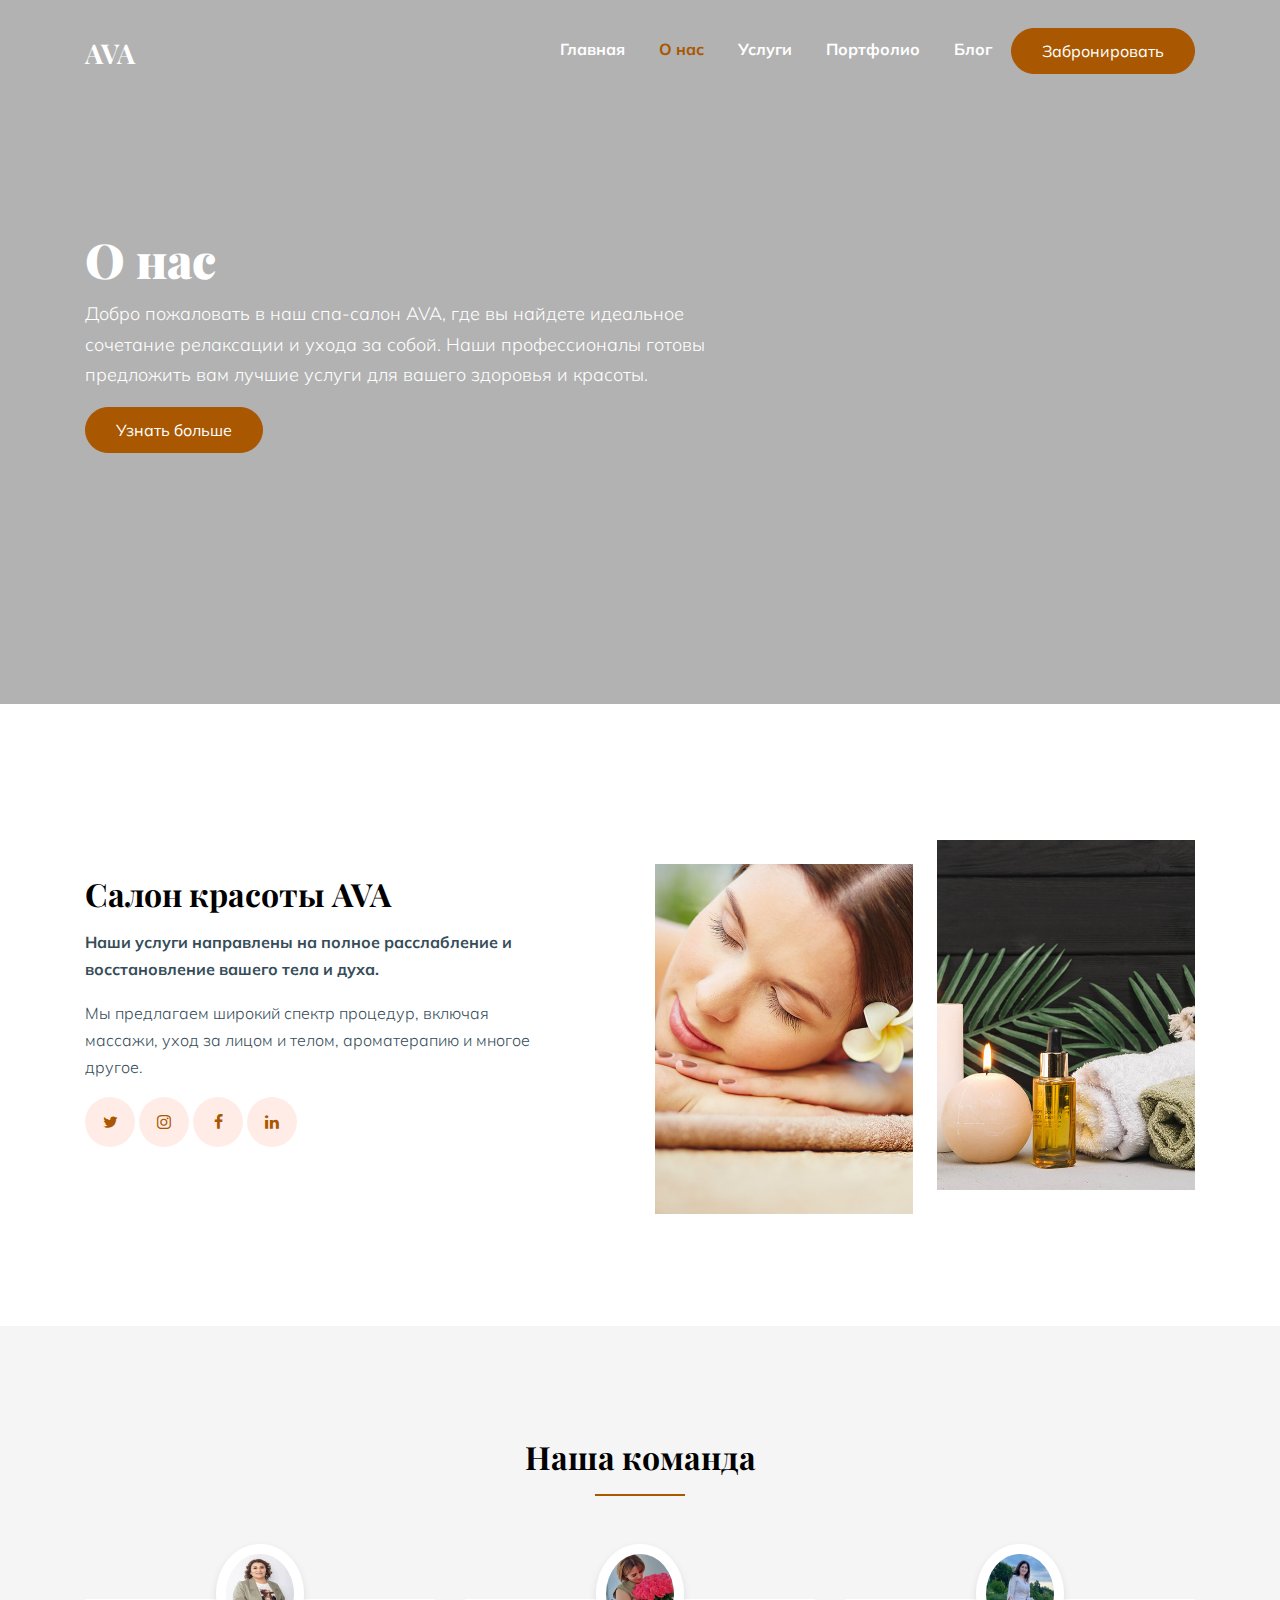
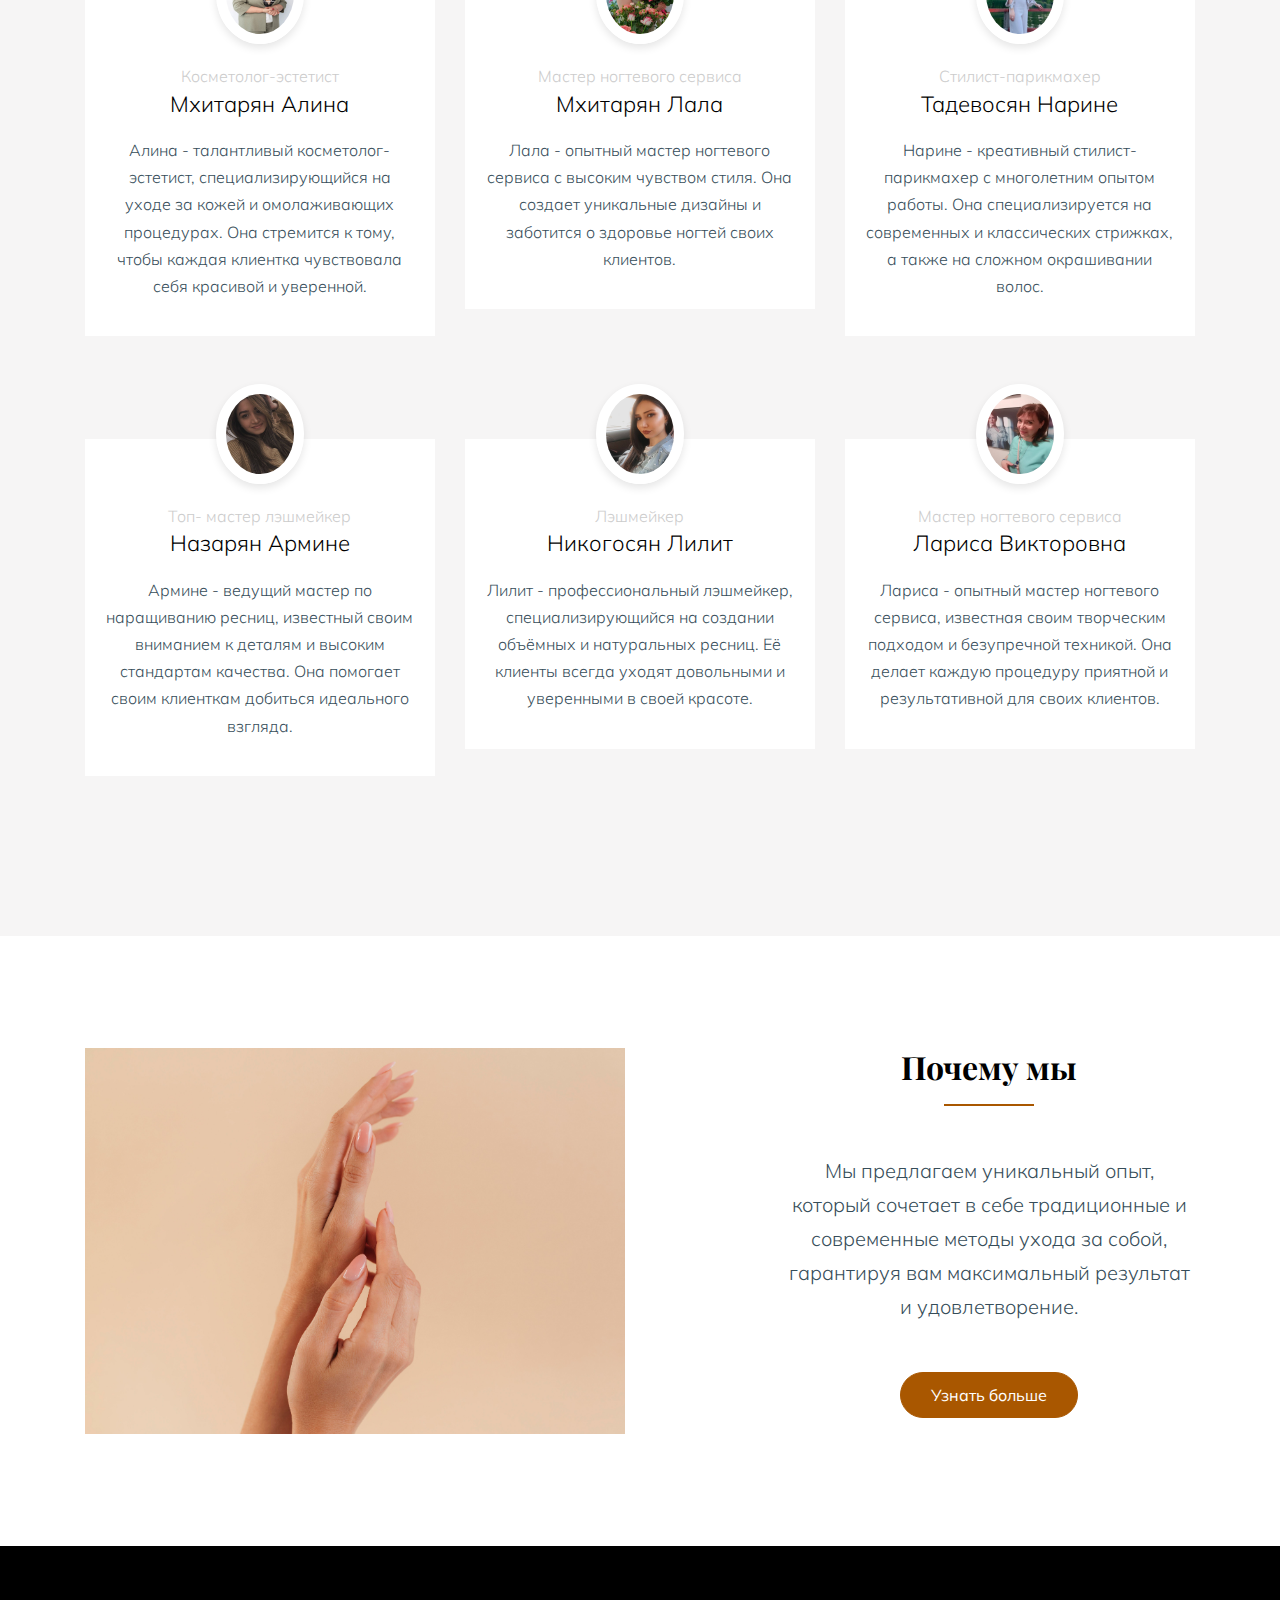
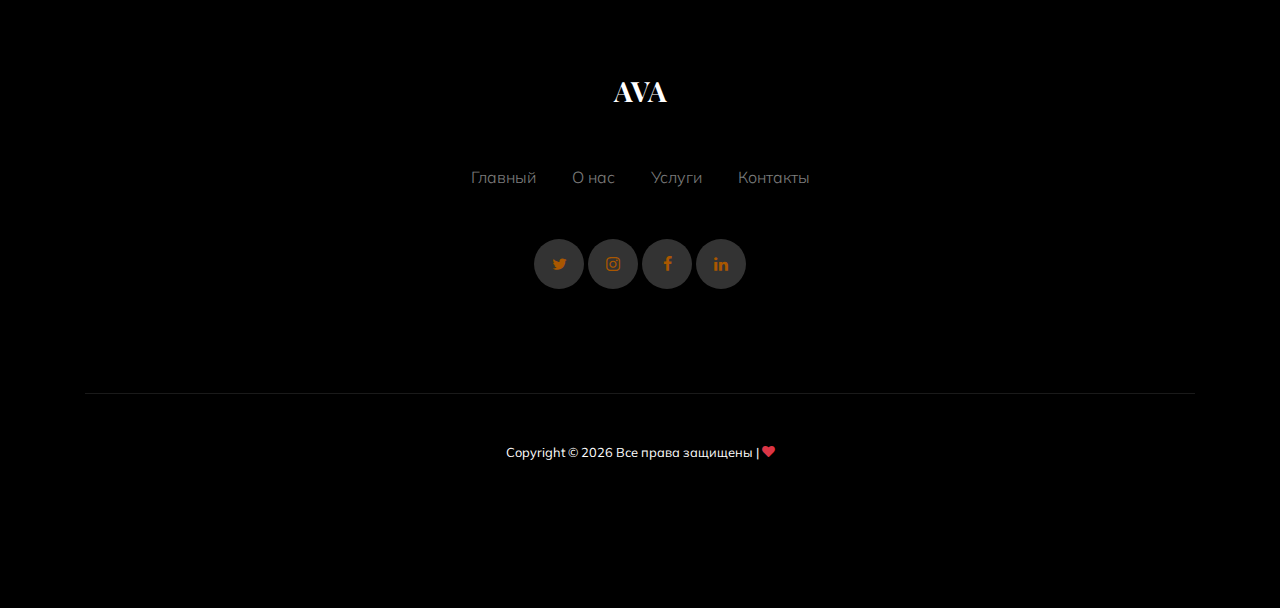
==== about.html @ f4fd671f "Blog page and small fixes" ====
<!doctype html>
<html lang="en">

<head>
  <title>Салон AVA</title>
  <meta charset="utf-8">
  <meta name="viewport" content="width=device-width, initial-scale=1, shrink-to-fit=no">
  <link rel="icon" type="image/png" href="images/logo.png">

  <link href="https://fonts.googleapis.com/css?family=Muli:400,700|Playfair+Display:400,900&display=swap"
    rel="stylesheet">

  <link rel="stylesheet" href="fonts/icomoon/style.css">

  <link rel="stylesheet" href="css/bootstrap.min.css">
  <link rel="stylesheet" href="css/bootstrap-datepicker.css">
  <link rel="stylesheet" href="css/jquery.fancybox.min.css">
  <link rel="stylesheet" href="css/owl.carousel.min.css">
  <link rel="stylesheet" href="css/owl.theme.default.min.css">
  <link rel="stylesheet" href="fonts/flaticon/font/flaticon.css">
  <link rel="stylesheet" href="css/aos.css">

  <!-- MAIN CSS -->
  <link rel="stylesheet" href="css/style.css">

</head>

<body data-spy="scroll" data-target=".site-navbar-target" data-offset="300">


  <div class="site-wrap" id="home-section">

    <div class="site-mobile-menu site-navbar-target">
      <div class="site-mobile-menu-header">
        <div class="site-mobile-menu-close mt-3">
          <span class="icon-close2 js-menu-toggle"></span>
        </div>
      </div>
      <div class="site-mobile-menu-body"></div>
    </div>



    <header class="site-navbar site-navbar-target" role="banner">

      <div class="container">
        <div class="row align-items-center position-relative">

          <div class="col-3 ">
            <div class="site-logo serif">
              <a href="index.html">AVA</a>
            </div>
          </div>

          <div class="col-9  text-right">

            <span class="d-inline-block d-lg-none"><a href="#"
                class="text-white site-menu-toggle js-menu-toggle py-5 text-white"><span
                  class="icon-menu h3 text-white"></span></a></span>

            <nav class="site-navigation text-right ml-auto d-none d-lg-block" role="navigation">
              <ul class="site-menu main-menu js-clone-nav ml-auto ">
                <li><a href="index.html" class="nav-link">Главная</a></li>
                <li class="active"><a href="about.html" class="nav-link">О нас</a></li>
                <li><a href="services.html" class="nav-link">Услуги</a></li>
                <li><a href="gallery.html" class="nav-link">Портфолио</a></li>
                <li><a href="blog.html" class="nav-link">Блог</a></li>
                <li>
                  <p><a href="contact.html" class="btn btn-primary">Забронировать</a></p>
                </li>
              </ul>
            </nav>
          </div>


        </div>
      </div>

    </header>

    <div class="ftco-blocks-cover-1">
      <div class="site-section-cover overlay bg-image2" data-stellar-background-ratio="0.5">
        <div class="container">
          <div class="row align-items-center">
            <div class="col-md-7">
              <h1 class="mb-3">О нас</h1>
              <p>Добро пожаловать в наш спа-салон AVA, где вы найдете идеальное сочетание релаксации и ухода за собой.
                Наши профессионалы готовы предложить вам лучшие услуги для вашего здоровья и красоты.</p>
              <p><a href="#scrolledId" class="btn btn-primary">Узнать больше</a></p>
            </div>
          </div>
        </div>
      </div>
    </div>




    <div class="site-section" id="scrolledId">
      <div class="container">
        <div class="row align-items-center">
          <div class="col-md-5 mr-auto">
            <h2 class="serif font-weight-bold mb-3">Салон красоты AVA</h2>
            <p class="font-weight-bold">Наши услуги направлены на полное расслабление и восстановление вашего тела и
              духа.</p>
            <p>Мы предлагаем широкий спектр процедур, включая массажи, уход за лицом и телом, ароматерапию и многое
              другое.</p>

            <div class="social_29128">

              <a href="#"><span class="icon-twitter"></span></a>
              <a href="#"><span class="icon-instagram"></span></a>
              <a href="#"><span class="icon-facebook"></span></a>
              <a href="#"><span class="icon-linkedin"></span></a>

            </div>
          </div>
          <div class="col-md-6">
            <div class="d-flex align-items-center">
              <div class="bg-img-1 mr-md-4 mt-md-5" style="background-image: url('images/about_1.jpg'); "></div>
              <div class="bg-img-1" style="background-image: url('images/about_2.jpg'); "></div>
            </div>
          </div>
        </div>
      </div>
    </div>

    <div class="site-section bg-light">
      <div class="container">
        <div class="row">
          <div class="col-12">
            <h2 class="heading-border-bottom font-weight-bold serif text-black mb-5 text-center">Наша команда</h2>
          </div>
        </div>
        <div class="row align-items-stretch">

          <div class="col-lg-4 col-md-6 mb-5">
            <div class="post-entry-1 h-100 person-1">
              <img src="images/mkhitaryanAlina.jpg" alt="Image" class="img-fluid personal-image">
              <div class="post-entry-1-contents">
                <span class="meta">Косметолог-эстетист</span>
                <h2>Мхитарян Алина</h2>
                <p>Алина - талантливый косметолог-эстетист, специализирующийся на уходе за кожей и омолаживающих
                  процедурах. Она стремится к тому, чтобы каждая клиентка чувствовала себя красивой и уверенной.</p>
              </div>
            </div>
          </div>

          <div class="col-lg-4 col-md-6 mb-5">
            <div class="post-entry-1 h-100 person-1">
              <img src="images/mkhitaryanLala.jpg" alt="Image" class="img-fluid personal-image">
              <div class="post-entry-1-contents">
                <span class="meta">Мастер ногтевого сервиса</span>
                <h2>Мхитарян Лала</h2>
                <p>Лала - опытный мастер ногтевого сервиса с высоким чувством стиля. Она создает уникальные дизайны и
                  заботится о здоровье ногтей своих клиентов.</p>
              </div>
            </div>
          </div>

          <div class="col-lg-4 col-md-6 mb-5">
            <div class="post-entry-1 h-100 person-1">
              <img src="images/TadevosyanNarine.jpg" alt="Image" class="img-fluid personal-image">
              <div class="post-entry-1-contents">
                <span class="meta">Стилист-парикмахер</span>
                <h2>Тадевосян Нарине</h2>
                <p>Нарине - креативный стилист-парикмахер с многолетним опытом работы. Она специализируется на
                  современных и классических стрижках, а также на сложном окрашивании волос.</p>
              </div>
            </div>
          </div>

          <div class="col-lg-4 col-md-6 mb-5">
            <div class="post-entry-1 h-100 person-1">
              <img src="images/NazaryanArmine.jpg" alt="Image" class="img-fluid personal-image">
              <div class="post-entry-1-contents">
                <span class="meta">Топ- мастер лэшмейкер</span>
                <h2>Назарян Армине</h2>
                <p>Армине - ведущий мастер по наращиванию ресниц, известный своим вниманием к деталям и высоким
                  стандартам качества. Она помогает своим клиенткам добиться идеального взгляда.</p>
              </div>
            </div>
          </div>

          <div class="col-lg-4 col-md-6 mb-5">
            <div class="post-entry-1 h-100 person-1">
              <img src="images/NikoghosyanLilit.jpg" alt="Image" class="img-fluid personal-image">
              <div class="post-entry-1-contents">
                <span class="meta">Лэшмейкер</span>
                <h2>Никогосян Лилит</h2>
                <p>Лилит - профессиональный лэшмейкер, специализирующийся на создании объёмных и натуральных ресниц. Её
                  клиенты всегда уходят довольными и уверенными в своей красоте.</p>
              </div>
            </div>
          </div>

          <div class="col-lg-4 col-md-6 mb-5">
            <div class="post-entry-1 h-100 person-1">
              <img src="images/viktorovnaLarisa.jpg" alt="Image" class="img-fluid personal-image">
              <div class="post-entry-1-contents">
                <span class="meta">Мастер ногтевого сервиса</span>
                <h2>Лариса Викторовна</h2>
                <p>Лариса - опытный мастер ногтевого сервиса, известная своим творческим подходом и безупречной
                  техникой. Она делает каждую процедуру приятной и результативной для своих клиентов.</p>
              </div>
            </div>
          </div>

        </div>
      </div>
    </div>

    <div class="site-section">
      <div class="container">
        <div class="row">
          <div class="col-lg-6 mb-5 mb-lg-0">
            <div class="img-years">
              <img src="images/img_1.jpg" alt="Image" class="img-fluid">
            </div>

          </div>
          <div class="col-lg-5 ml-auto pl-lg-5 text-center">

            <h2 class="heading-border-bottom font-weight-bold serif text-black mb-5 text-center">Почему мы</h2>

            <p class="mb-5 lead">Мы предлагаем уникальный опыт, который сочетает в себе традиционные и современные
              методы ухода за собой, гарантируя вам максимальный результат и удовлетворение.</p>
            <p><a href="#" class="btn btn-primary">Узнать больше</a></p>
          </div>
        </div>
      </div>
    </div>



    <footer class="site-footer bg-image overlay" style="background-image: url('images/hero_1.jpg')">
      <div class="container">
        <div class="row">
          <div class="col-12 text-center mb-5">
            <h3 class="font-weight-bold serif text-white">AVA</h3>
          </div>
          <div class="col-12 text-center mb-5">
            <a href="#" class="">Главный</a>
            <span class="mx-3"></span>
            <a href="#" class="">О нас</a>
            <span class="mx-3"></span>
            <a href="#" class="">Услуги</a>
            <span class="mx-3"></span>
            <a href="#" class="">Контакты</a>
          </div>
          <div class="col-12">
            <div class="social_29128 white text-center">

              <a href="#"><span class="icon-twitter"></span></a>
              <a href="#"><span class="icon-instagram"></span></a>
              <a href="#"><span class="icon-facebook"></span></a>
              <a href="#"><span class="icon-linkedin"></span></a>

            </div>
          </div>
        </div>
        <div class="row pt-5 mt-5 text-center">
          <div class="col-md-12">
            <div class="border-top pt-5">
              <p class="small">
                <!-- Link back to Colorlib can't be removed. Template is licensed under CC BY 3.0. -->
                Copyright &copy;
                <script>document.write(new Date().getFullYear());</script> Все права защищены | <i
                  class="icon-heart text-danger" aria-hidden="true"></i>
                <!-- Link back to Colorlib can't be removed. Template is licensed under CC BY 3.0. -->
              </p>
            </div>
          </div>

        </div>
      </div>
    </footer>

  </div>

  <script src="js/jquery-3.3.1.min.js"></script>
  <script src="js/jquery-migrate-3.0.0.js"></script>
  <script src="js/popper.min.js"></script>
  <script src="js/bootstrap.min.js"></script>
  <script src="js/owl.carousel.min.js"></script>
  <script src="js/jquery.sticky.js"></script>
  <script src="js/jquery.waypoints.min.js"></script>
  <script src="js/jquery.animateNumber.min.js"></script>
  <script src="js/jquery.fancybox.min.js"></script>
  <script src="js/jquery.stellar.min.js"></script>
  <script src="js/jquery.easing.1.3.js"></script>
  <script src="js/bootstrap-datepicker.min.js"></script>
  <script src="js/aos.js"></script>

  <script src="js/main.js"></script>

</body>

</html>
---- fonts/icomoon/style.css ----
@font-face {
  font-family: 'icomoon';
  src:  url('fonts/icomoon.eot?10si43');
  src:  url('fonts/icomoon.eot?10si43#iefix') format('embedded-opentype'),
    url('fonts/icomoon.ttf?10si43') format('truetype'),
    url('fonts/icomoon.woff?10si43') format('woff'),
    url('fonts/icomoon.svg?10si43#icomoon') format('svg');
  font-weight: normal;
  font-style: normal;
}

[class^="icon-"], [class*=" icon-"] {
  /* use !important to prevent issues with browser extensions that change fonts */
  font-family: 'icomoon' !important;
  speak: none;
  font-style: normal;
  font-weight: normal;
  font-variant: normal;
  text-transform: none;
  line-height: 1;

  /* Better Font Rendering =========== */
  -webkit-font-smoothing: antialiased;
  -moz-osx-font-smoothing: grayscale;
}

.icon-asterisk:before {
  content: "\f069";
}
.icon-plus:before {
  content: "\f067";
}
.icon-question:before {
  content: "\f128";
}
.icon-minus:before {
  content: "\f068";
}
.icon-glass:before {
  content: "\f000";
}
.icon-music:before {
  content: "\f001";
}
.icon-search:before {
  content: "\f002";
}
.icon-envelope-o:before {
  content: "\f003";
}
.icon-heart:before {
  content: "\f004";
}
.icon-star:before {
  content: "\f005";
}
.icon-star-o:before {
  content: "\f006";
}
.icon-user:before {
  content: "\f007";
}
.icon-film:before {
  content: "\f008";
}
.icon-th-large:before {
  content: "\f009";
}
.icon-th:before {
  content: "\f00a";
}
.icon-th-list:before {
  content: "\f00b";
}
.icon-check:before {
  content: "\f00c";
}
.icon-close:before {
  content: "\f00d";
}
.icon-remove:before {
  content: "\f00d";
}
.icon-times:before {
  content: "\f00d";
}
.icon-search-plus:before {
  content: "\f00e";
}
.icon-search-minus:before {
  content: "\f010";
}
.icon-power-off:before {
  content: "\f011";
}
.icon-signal:before {
  content: "\f012";
}
.icon-cog:before {
  content: "\f013";
}
.icon-gear:before {
  content: "\f013";
}
.icon-trash-o:before {
  content: "\f014";
}
.icon-home:before {
  content: "\f015";
}
.icon-file-o:before {
  content: "\f016";
}
.icon-clock-o:before {
  content: "\f017";
}
.icon-road:before {
  content: "\f018";
}
.icon-download:before {
  content: "\f019";
}
.icon-arrow-circle-o-down:before {
  content: "\f01a";
}
.icon-arrow-circle-o-up:before {
  content: "\f01b";
}
.icon-inbox:before {
  content: "\f01c";
}
.icon-play-circle-o:before {
  content: "\f01d";
}
.icon-repeat:before {
  content: "\f01e";
}
.icon-rotate-right:before {
  content: "\f01e";
}
.icon-refresh:before {
  content: "\f021";
}
.icon-list-alt:before {
  content: "\f022";
}
.icon-lock:before {
  content: "\f023";
}
.icon-flag:before {
  content: "\f024";
}
.icon-headphones:before {
  content: "\f025";
}
.icon-volume-off:before {
  content: "\f026";
}
.icon-volume-down:before {
  content: "\f027";
}
.icon-volume-up:before {
  content: "\f028";
}
.icon-qrcode:before {
  content: "\f029";
}
.icon-barcode:before {
  content: "\f02a";
}
.icon-tag:before {
  content: "\f02b";
}
.icon-tags:before {
  content: "\f02c";
}
.icon-book:before {
  content: "\f02d";
}
.icon-bookmark:before {
  content: "\f02e";
}
.icon-print:before {
  content: "\f02f";
}
.icon-camera:before {
  content: "\f030";
}
.icon-font:before {
  content: "\f031";
}
.icon-bold:before {
  content: "\f032";
}
.icon-italic:before {
  content: "\f033";
}
.icon-text-height:before {
  content: "\f034";
}
.icon-text-width:before {
  content: "\f035";
}
.icon-align-left:before {
  content: "\f036";
}
.icon-align-center:before {
  content: "\f037";
}
.icon-align-right:before {
  content: "\f038";
}
.icon-align-justify:before {
  content: "\f039";
}
.icon-list:before {
  content: "\f03a";
}
.icon-dedent:before {
  content: "\f03b";
}
.icon-outdent:before {
  content: "\f03b";
}
.icon-indent:before {
  content: "\f03c";
}
.icon-video-camera:before {
  content: "\f03d";
}
.icon-image:before {
  content: "\f03e";
}
.icon-photo:before {
  content: "\f03e";
}
.icon-picture-o:before {
  content: "\f03e";
}
.icon-pencil:before {
  content: "\f040";
}
.icon-map-marker:before {
  content: "\f041";
}
.icon-adjust:before {
  content: "\f042";
}
.icon-tint:before {
  content: "\f043";
}
.icon-edit:before {
  content: "\f044";
}
.icon-pencil-square-o:before {
  content: "\f044";
}
.icon-share-square-o:before {
  content: "\f045";
}
.icon-check-square-o:before {
  content: "\f046";
}
.icon-arrows:before {
  content: "\f047";
}
.icon-step-backward:before {
  content: "\f048";
}
.icon-fast-backward:before {
  content: "\f049";
}
.icon-backward:before {
  content: "\f04a";
}
.icon-play:before {
  content: "\f04b";
}
.icon-pause:before {
  content: "\f04c";
}
.icon-stop:before {
  content: "\f04d";
}
.icon-forward:before {
  content: "\f04e";
}
.icon-fast-forward:before {
  content: "\f050";
}
.icon-step-forward:before {
  content: "\f051";
}
.icon-eject:before {
  content: "\f052";
}
.icon-chevron-left:before {
  content: "\f053";
}
.icon-chevron-right:before {
  content: "\f054";
}
.icon-plus-circle:before {
  content: "\f055";
}
.icon-minus-circle:before {
  content: "\f056";
}
.icon-times-circle:before {
  content: "\f057";
}
.icon-check-circle:before {
  content: "\f058";
}
.icon-question-circle:before {
  content: "\f059";
}
.icon-info-circle:before {
  content: "\f05a";
}
.icon-crosshairs:before {
  content: "\f05b";
}
.icon-times-circle-o:before {
  content: "\f05c";
}
.icon-check-circle-o:before {
  content: "\f05d";
}
.icon-ban:before {
  content: "\f05e";
}
.icon-arrow-left:before {
  content: "\f060";
}
.icon-arrow-right:before {
  content: "\f061";
}
.icon-arrow-up:before {
  content: "\f062";
}
.icon-arrow-down:before {
  content: "\f063";
}
.icon-mail-forward:before {
  content: "\f064";
}
.icon-share:before {
  content: "\f064";
}
.icon-expand:before {
  content: "\f065";
}
.icon-compress:before {
  content: "\f066";
}
.icon-exclamation-circle:before {
  content: "\f06a";
}
.icon-gift:before {
  content: "\f06b";
}
.icon-leaf:before {
  content: "\f06c";
}
.icon-fire:before {
  content: "\f06d";
}
.icon-eye:before {
  content: "\f06e";
}
.icon-eye-slash:before {
  content: "\f070";
}
.icon-exclamation-triangle:before {
  content: "\f071";
}
.icon-warning:before {
  content: "\f071";
}
.icon-plane:before {
  content: "\f072";
}
.icon-calendar:before {
  content: "\f073";
}
.icon-random:before {
  content: "\f074";
}
.icon-comment:before {
  content: "\f075";
}
.icon-magnet:before {
  content: "\f076";
}
.icon-chevron-up:before {
  content: "\f077";
}
.icon-chevron-down:before {
  content: "\f078";
}
.icon-retweet:before {
  content: "\f079";
}
.icon-shopping-cart:before {
  content: "\f07a";
}
.icon-folder:before {
  content: "\f07b";
}
.icon-folder-open:before {
  content: "\f07c";
}
.icon-arrows-v:before {
  content: "\f07d";
}
.icon-arrows-h:before {
  content: "\f07e";
}
.icon-bar-chart:before {
  content: "\f080";
}
.icon-bar-chart-o:before {
  content: "\f080";
}
.icon-twitter-square:before {
  content: "\f081";
}
.icon-facebook-square:before {
  content: "\f082";
}
.icon-camera-retro:before {
  content: "\f083";
}
.icon-key:before {
  content: "\f084";
}
.icon-cogs:before {
  content: "\f085";
}
.icon-gears:before {
  content: "\f085";
}
.icon-comments:before {
  content: "\f086";
}
.icon-thumbs-o-up:before {
  content: "\f087";
}
.icon-thumbs-o-down:before {
  content: "\f088";
}
.icon-star-half:before {
  content: "\f089";
}
.icon-heart-o:before {
  content: "\f08a";
}
.icon-sign-out:before {
  content: "\f08b";
}
.icon-linkedin-square:before {
  content: "\f08c";
}
.icon-thumb-tack:before {
  content: "\f08d";
}
.icon-external-link:before {
  content: "\f08e";
}
.icon-sign-in:before {
  content: "\f090";
}
.icon-trophy:before {
  content: "\f091";
}
.icon-github-square:before {
  content: "\f092";
}
.icon-upload:before {
  content: "\f093";
}
.icon-lemon-o:before {
  content: "\f094";
}
.icon-phone:before {
  content: "\f095";
}
.icon-square-o:before {
  content: "\f096";
}
.icon-bookmark-o:before {
  content: "\f097";
}
.icon-phone-square:before {
  content: "\f098";
}
.icon-twitter:before {
  content: "\f099";
}
.icon-facebook:before {
  content: "\f09a";
}
.icon-facebook-f:before {
  content: "\f09a";
}
.icon-github:before {
  content: "\f09b";
}
.icon-unlock:before {
  content: "\f09c";
}
.icon-credit-card:before {
  content: "\f09d";
}
.icon-feed:before {
  content: "\f09e";
}
.icon-rss:before {
  content: "\f09e";
}
.icon-hdd-o:before {
  content: "\f0a0";
}
.icon-bullhorn:before {
  content: "\f0a1";
}
.icon-bell-o:before {
  content: "\f0a2";
}
.icon-certificate:before {
  content: "\f0a3";
}
.icon-hand-o-right:before {
  content: "\f0a4";
}
.icon-hand-o-left:before {
  content: "\f0a5";
}
.icon-hand-o-up:before {
  content: "\f0a6";
}
.icon-hand-o-down:before {
  content: "\f0a7";
}
.icon-arrow-circle-left:before {
  content: "\f0a8";
}
.icon-arrow-circle-right:before {
  content: "\f0a9";
}
.icon-arrow-circle-up:before {
  content: "\f0aa";
}
.icon-arrow-circle-down:before {
  content: "\f0ab";
}
.icon-globe:before {
  content: "\f0ac";
}
.icon-wrench:before {
  content: "\f0ad";
}
.icon-tasks:before {
  content: "\f0ae";
}
.icon-filter:before {
  content: "\f0b0";
}
.icon-briefcase:before {
  content: "\f0b1";
}
.icon-arrows-alt:before {
  content: "\f0b2";
}
.icon-group:before {
  content: "\f0c0";
}
.icon-users:before {
  content: "\f0c0";
}
.icon-chain:before {
  content: "\f0c1";
}
.icon-link:before {
  content: "\f0c1";
}
.icon-cloud:before {
  content: "\f0c2";
}
.icon-flask:before {
  content: "\f0c3";
}
.icon-cut:before {
  content: "\f0c4";
}
.icon-scissors:before {
  content: "\f0c4";
}
.icon-copy:before {
  content: "\f0c5";
}
.icon-files-o:before {
  content: "\f0c5";
}
.icon-paperclip:before {
  content: "\f0c6";
}
.icon-floppy-o:before {
  content: "\f0c7";
}
.icon-save:before {
  content: "\f0c7";
}
.icon-square:before {
  content: "\f0c8";
}
.icon-bars:before {
  content: "\f0c9";
}
.icon-navicon:before {
  content: "\f0c9";
}
.icon-reorder:before {
  content: "\f0c9";
}
.icon-list-ul:before {
  content: "\f0ca";
}
.icon-list-ol:before {
  content: "\f0cb";
}
.icon-strikethrough:before {
  content: "\f0cc";
}
.icon-underline:before {
  content: "\f0cd";
}
.icon-table:before {
  content: "\f0ce";
}
.icon-magic:before {
  content: "\f0d0";
}
.icon-truck:before {
  content: "\f0d1";
}
.icon-pinterest:before {
  content: "\f0d2";
}
.icon-pinterest-square:before {
  content: "\f0d3";
}
.icon-google-plus-square:before {
  content: "\f0d4";
}
.icon-google-plus:before {
  content: "\f0d5";
}
.icon-money:before {
  content: "\f0d6";
}
.icon-caret-down:before {
  content: "\f0d7";
}
.icon-caret-up:before {
  content: "\f0d8";
}
.icon-caret-left:before {
  content: "\f0d9";
}
.icon-caret-right:before {
  content: "\f0da";
}
.icon-columns:before {
  content: "\f0db";
}
.icon-sort:before {
  content: "\f0dc";
}
.icon-unsorted:before {
  content: "\f0dc";
}
.icon-sort-desc:before {
  content: "\f0dd";
}
.icon-sort-down:before {
  content: "\f0dd";
}
.icon-sort-asc:before {
  content: "\f0de";
}
.icon-sort-up:before {
  content: "\f0de";
}
.icon-envelope:before {
  content: "\f0e0";
}
.icon-linkedin:before {
  content: "\f0e1";
}
.icon-rotate-left:before {
  content: "\f0e2";
}
.icon-undo:before {
  content: "\f0e2";
}
.icon-gavel:before {
  content: "\f0e3";
}
.icon-legal:before {
  content: "\f0e3";
}
.icon-dashboard:before {
  content: "\f0e4";
}
.icon-tachometer:before {
  content: "\f0e4";
}
.icon-comment-o:before {
  content: "\f0e5";
}
.icon-comments-o:before {
  content: "\f0e6";
}
.icon-bolt:before {
  content: "\f0e7";
}
.icon-flash:before {
  content: "\f0e7";
}
.icon-sitemap:before {
  content: "\f0e8";
}
.icon-umbrella:before {
  content: "\f0e9";
}
.icon-clipboard:before {
  content: "\f0ea";
}
.icon-paste:before {
  content: "\f0ea";
}
.icon-lightbulb-o:before {
  content: "\f0eb";
}
.icon-exchange:before {
  content: "\f0ec";
}
.icon-cloud-download:before {
  content: "\f0ed";
}
.icon-cloud-upload:before {
  content: "\f0ee";
}
.icon-user-md:before {
  content: "\f0f0";
}
.icon-stethoscope:before {
  content: "\f0f1";
}
.icon-suitcase:before {
  content: "\f0f2";
}
.icon-bell:before {
  content: "\f0f3";
}
.icon-coffee:before {
  content: "\f0f4";
}
.icon-cutlery:before {
  content: "\f0f5";
}
.icon-file-text-o:before {
  content: "\f0f6";
}
.icon-building-o:before {
  content: "\f0f7";
}
.icon-hospital-o:before {
  content: "\f0f8";
}
.icon-ambulance:before {
  content: "\f0f9";
}
.icon-medkit:before {
  content: "\f0fa";
}
.icon-fighter-jet:before {
  content: "\f0fb";
}
.icon-beer:before {
  content: "\f0fc";
}
.icon-h-square:before {
  content: "\f0fd";
}
.icon-plus-square:before {
  content: "\f0fe";
}
.icon-angle-double-left:before {
  content: "\f100";
}
.icon-angle-double-right:before {
  content: "\f101";
}
.icon-angle-double-up:before {
  content: "\f102";
}
.icon-angle-double-down:before {
  content: "\f103";
}
.icon-angle-left:before {
  content: "\f104";
}
.icon-angle-right:before {
  content: "\f105";
}
.icon-angle-up:before {
  content: "\f106";
}
.icon-angle-down:before {
  content: "\f107";
}
.icon-desktop:before {
  content: "\f108";
}
.icon-laptop:before {
  content: "\f109";
}
.icon-tablet:before {
  content: "\f10a";
}
.icon-mobile:before {
  content: "\f10b";
}
.icon-mobile-phone:before {
  content: "\f10b";
}
.icon-circle-o:before {
  content: "\f10c";
}
.icon-quote-left:before {
  content: "\f10d";
}
.icon-quote-right:before {
  content: "\f10e";
}
.icon-spinner:before {
  content: "\f110";
}
.icon-circle:before {
  content: "\f111";
}
.icon-mail-reply:before {
  content: "\f112";
}
.icon-reply:before {
  content: "\f112";
}
.icon-github-alt:before {
  content: "\f113";
}
.icon-folder-o:before {
  content: "\f114";
}
.icon-folder-open-o:before {
  content: "\f115";
}
.icon-smile-o:before {
  content: "\f118";
}
.icon-frown-o:before {
  content: "\f119";
}
.icon-meh-o:before {
  content: "\f11a";
}
.icon-gamepad:before {
  content: "\f11b";
}
.icon-keyboard-o:before {
  content: "\f11c";
}
.icon-flag-o:before {
  content: "\f11d";
}
.icon-flag-checkered:before {
  content: "\f11e";
}
.icon-terminal:before {
  content: "\f120";
}
.icon-code:before {
  content: "\f121";
}
.icon-mail-reply-all:before {
  content: "\f122";
}
.icon-reply-all:before {
  content: "\f122";
}
.icon-star-half-empty:before {
  content: "\f123";
}
.icon-star-half-full:before {
  content: "\f123";
}
.icon-star-half-o:before {
  content: "\f123";
}
.icon-location-arrow:before {
  content: "\f124";
}
.icon-crop:before {
  content: "\f125";
}
.icon-code-fork:before {
  content: "\f126";
}
.icon-chain-broken:before {
  content: "\f127";
}
.icon-unlink:before {
  content: "\f127";
}
.icon-info:before {
  content: "\f129";
}
.icon-exclamation:before {
  content: "\f12a";
}
.icon-superscript:before {
  content: "\f12b";
}
.icon-subscript:before {
  content: "\f12c";
}
.icon-eraser:before {
  content: "\f12d";
}
.icon-puzzle-piece:before {
  content: "\f12e";
}
.icon-microphone:before {
  content: "\f130";
}
.icon-microphone-slash:before {
  content: "\f131";
}
.icon-shield:before {
  content: "\f132";
}
.icon-calendar-o:before {
  content: "\f133";
}
.icon-fire-extinguisher:before {
  content: "\f134";
}
.icon-rocket:before {
  content: "\f135";
}
.icon-maxcdn:before {
  content: "\f136";
}
.icon-chevron-circle-left:before {
  content: "\f137";
}
.icon-chevron-circle-right:before {
  content: "\f138";
}
.icon-chevron-circle-up:before {
  content: "\f139";
}
.icon-chevron-circle-down:before {
  content: "\f13a";
}
.icon-html5:before {
  content: "\f13b";
}
.icon-css3:before {
  content: "\f13c";
}
.icon-anchor:before {
  content: "\f13d";
}
.icon-unlock-alt:before {
  content: "\f13e";
}
.icon-bullseye:before {
  content: "\f140";
}
.icon-ellipsis-h:before {
  content: "\f141";
}
.icon-ellipsis-v:before {
  content: "\f142";
}
.icon-rss-square:before {
  content: "\f143";
}
.icon-play-circle:before {
  content: "\f144";
}
.icon-ticket:before {
  content: "\f145";
}
.icon-minus-square:before {
  content: "\f146";
}
.icon-minus-square-o:before {
  content: "\f147";
}
.icon-level-up:before {
  content: "\f148";
}
.icon-level-down:before {
  content: "\f149";
}
.icon-check-square:before {
  content: "\f14a";
}
.icon-pencil-square:before {
  content: "\f14b";
}
.icon-external-link-square:before {
  content: "\f14c";
}
.icon-share-square:before {
  content: "\f14d";
}
.icon-compass:before {
  content: "\f14e";
}
.icon-caret-square-o-down:before {
  content: "\f150";
}
.icon-toggle-down:before {
  content: "\f150";
}
.icon-caret-square-o-up:before {
  content: "\f151";
}
.icon-toggle-up:before {
  content: "\f151";
}
.icon-caret-square-o-right:before {
  content: "\f152";
}
.icon-toggle-right:before {
  content: "\f152";
}
.icon-eur:before {
  content: "\f153";
}
.icon-euro:before {
  content: "\f153";
}
.icon-gbp:before {
  content: "\f154";
}
.icon-dollar:before {
  content: "\f155";
}
.icon-usd:before {
  content: "\f155";
}
.icon-inr:before {
  content: "\f156";
}
.icon-rupee:before {
  content: "\f156";
}
.icon-cny:before {
  content: "\f157";
}
.icon-jpy:before {
  content: "\f157";
}
.icon-rmb:before {
  content: "\f157";
}
.icon-yen:before {
  content: "\f157";
}
.icon-rouble:before {
  content: "\f158";
}
.icon-rub:before {
  content: "\f158";
}
.icon-ruble:before {
  content: "\f158";
}
.icon-krw:before {
  content: "\f159";
}
.icon-won:before {
  content: "\f159";
}
.icon-bitcoin:before {
  content: "\f15a";
}
.icon-btc:before {
  content: "\f15a";
}
.icon-file:before {
  content: "\f15b";
}
.icon-file-text:before {
  content: "\f15c";
}
.icon-sort-alpha-asc:before {
  content: "\f15d";
}
.icon-sort-alpha-desc:before {
  content: "\f15e";
}
.icon-sort-amount-asc:before {
  content: "\f160";
}
.icon-sort-amount-desc:before {
  content: "\f161";
}
.icon-sort-numeric-asc:before {
  content: "\f162";
}
.icon-sort-numeric-desc:before {
  content: "\f163";
}
.icon-thumbs-up:before {
  content: "\f164";
}
.icon-thumbs-down:before {
  content: "\f165";
}
.icon-youtube-square:before {
  content: "\f166";
}
.icon-youtube:before {
  content: "\f167";
}
.icon-xing:before {
  content: "\f168";
}
.icon-xing-square:before {
  content: "\f169";
}
.icon-youtube-play:before {
  content: "\f16a";
}
.icon-dropbox:before {
  content: "\f16b";
}
.icon-stack-overflow:before {
  content: "\f16c";
}
.icon-instagram:before {
  content: "\f16d";
}
.icon-flickr:before {
  content: "\f16e";
}
.icon-adn:before {
  content: "\f170";
}
.icon-bitbucket:before {
  content: "\f171";
}
.icon-bitbucket-square:before {
  content: "\f172";
}
.icon-tumblr:before {
  content: "\f173";
}
.icon-tumblr-square:before {
  content: "\f174";
}
.icon-long-arrow-down:before {
  content: "\f175";
}
.icon-long-arrow-up:before {
  content: "\f176";
}
.icon-long-arrow-left:before {
  content: "\f177";
}
.icon-long-arrow-right:before {
  content: "\f178";
}
.icon-apple:before {
  content: "\f179";
}
.icon-windows:before {
  content: "\f17a";
}
.icon-android:before {
  content: "\f17b";
}
.icon-linux:before {
  content: "\f17c";
}
.icon-dribbble:before {
  content: "\f17d";
}
.icon-skype:before {
  content: "\f17e";
}
.icon-foursquare:before {
  content: "\f180";
}
.icon-trello:before {
  content: "\f181";
}
.icon-female:before {
  content: "\f182";
}
.icon-male:before {
  content: "\f183";
}
.icon-gittip:before {
  content: "\f184";
}
.icon-gratipay:before {
  content: "\f184";
}
.icon-sun-o:before {
  content: "\f185";
}
.icon-moon-o:before {
  content: "\f186";
}
.icon-archive:before {
  content: "\f187";
}
.icon-bug:before {
  content: "\f188";
}
.icon-vk:before {
  content: "\f189";
}
.icon-weibo:before {
  content: "\f18a";
}
.icon-renren:before {
  content: "\f18b";
}
.icon-pagelines:before {
  content: "\f18c";
}
.icon-stack-exchange:before {
  content: "\f18d";
}
.icon-arrow-circle-o-right:before {
  content: "\f18e";
}
.icon-arrow-circle-o-left:before {
  content: "\f190";
}
.icon-caret-square-o-left:before {
  content: "\f191";
}
.icon-toggle-left:before {
  content: "\f191";
}
.icon-dot-circle-o:before {
  content: "\f192";
}
.icon-wheelchair:before {
  content: "\f193";
}
.icon-vimeo-square:before {
  content: "\f194";
}
.icon-try:before {
  content: "\f195";
}
.icon-turkish-lira:before {
  content: "\f195";
}
.icon-plus-square-o:before {
  content: "\f196";
}
.icon-space-shuttle:before {
  content: "\f197";
}
.icon-slack:before {
  content: "\f198";
}
.icon-envelope-square:before {
  content: "\f199";
}
.icon-wordpress:before {
  content: "\f19a";
}
.icon-openid:before {
  content: "\f19b";
}
.icon-bank:before {
  content: "\f19c";
}
.icon-institution:before {
  content: "\f19c";
}
.icon-university:before {
  content: "\f19c";
}
.icon-graduation-cap:before {
  content: "\f19d";
}
.icon-mortar-board:before {
  content: "\f19d";
}
.icon-yahoo:before {
  content: "\f19e";
}
.icon-google:before {
  content: "\f1a0";
}
.icon-reddit:before {
  content: "\f1a1";
}
.icon-reddit-square:before {
  content: "\f1a2";
}
.icon-stumbleupon-circle:before {
  content: "\f1a3";
}
.icon-stumbleupon:before {
  content: "\f1a4";
}
.icon-delicious:before {
  content: "\f1a5";
}
.icon-digg:before {
  content: "\f1a6";
}
.icon-pied-piper-pp:before {
  content: "\f1a7";
}
.icon-pied-piper-alt:before {
  content: "\f1a8";
}
.icon-drupal:before {
  content: "\f1a9";
}
.icon-joomla:before {
  content: "\f1aa";
}
.icon-language:before {
  content: "\f1ab";
}
.icon-fax:before {
  content: "\f1ac";
}
.icon-building:before {
  content: "\f1ad";
}
.icon-child:before {
  content: "\f1ae";
}
.icon-paw:before {
  content: "\f1b0";
}
.icon-spoon:before {
  content: "\f1b1";
}
.icon-cube:before {
  content: "\f1b2";
}
.icon-cubes:before {
  content: "\f1b3";
}
.icon-behance:before {
  content: "\f1b4";
}
.icon-behance-square:before {
  content: "\f1b5";
}
.icon-steam:before {
  content: "\f1b6";
}
.icon-steam-square:before {
  content: "\f1b7";
}
.icon-recycle:before {
  content: "\f1b8";
}
.icon-automobile:before {
  content: "\f1b9";
}
.icon-car:before {
  content: "\f1b9";
}
.icon-cab:before {
  content: "\f1ba";
}
.icon-taxi:before {
  content: "\f1ba";
}
.icon-tree:before {
  content: "\f1bb";
}
.icon-spotify:before {
  content: "\f1bc";
}
.icon-deviantart:before {
  content: "\f1bd";
}
.icon-soundcloud:before {
  content: "\f1be";
}
.icon-database:before {
  content: "\f1c0";
}
.icon-file-pdf-o:before {
  content: "\f1c1";
}
.icon-file-word-o:before {
  content: "\f1c2";
}
.icon-file-excel-o:before {
  content: "\f1c3";
}
.icon-file-powerpoint-o:before {
  content: "\f1c4";
}
.icon-file-image-o:before {
  content: "\f1c5";
}
.icon-file-photo-o:before {
  content: "\f1c5";
}
.icon-file-picture-o:before {
  content: "\f1c5";
}
.icon-file-archive-o:before {
  content: "\f1c6";
}
.icon-file-zip-o:before {
  content: "\f1c6";
}
.icon-file-audio-o:before {
  content: "\f1c7";
}
.icon-file-sound-o:before {
  content: "\f1c7";
}
.icon-file-movie-o:before {
  content: "\f1c8";
}
.icon-file-video-o:before {
  content: "\f1c8";
}
.icon-file-code-o:before {
  content: "\f1c9";
}
.icon-vine:before {
  content: "\f1ca";
}
.icon-codepen:before {
  content: "\f1cb";
}
.icon-jsfiddle:before {
  content: "\f1cc";
}
.icon-life-bouy:before {
  content: "\f1cd";
}
.icon-life-buoy:before {
  content: "\f1cd";
}
.icon-life-ring:before {
  content: "\f1cd";
}
.icon-life-saver:before {
  content: "\f1cd";
}
.icon-support:before {
  content: "\f1cd";
}
.icon-circle-o-notch:before {
  content: "\f1ce";
}
.icon-ra:before {
  content: "\f1d0";
}
.icon-rebel:before {
  content: "\f1d0";
}
.icon-resistance:before {
  content: "\f1d0";
}
.icon-empire:before {
  content: "\f1d1";
}
.icon-ge:before {
  content: "\f1d1";
}
.icon-git-square:before {
  content: "\f1d2";
}
.icon-git:before {
  content: "\f1d3";
}
.icon-hacker-news:before {
  content: "\f1d4";
}
.icon-y-combinator-square:before {
  content: "\f1d4";
}
.icon-yc-square:before {
  content: "\f1d4";
}
.icon-tencent-weibo:before {
  content: "\f1d5";
}
.icon-qq:before {
  content: "\f1d6";
}
.icon-wechat:before {
  content: "\f1d7";
}
.icon-weixin:before {
  content: "\f1d7";
}
.icon-paper-plane:before {
  content: "\f1d8";
}
.icon-send:before {
  content: "\f1d8";
}
.icon-paper-plane-o:before {
  content: "\f1d9";
}
.icon-send-o:before {
  content: "\f1d9";
}
.icon-history:before {
  content: "\f1da";
}
.icon-circle-thin:before {
  content: "\f1db";
}
.icon-header:before {
  content: "\f1dc";
}
.icon-paragraph:before {
  content: "\f1dd";
}
.icon-sliders:before {
  content: "\f1de";
}
.icon-share-alt:before {
  content: "\f1e0";
}
.icon-share-alt-square:before {
  content: "\f1e1";
}
.icon-bomb:before {
  content: "\f1e2";
}
.icon-futbol-o:before {
  content: "\f1e3";
}
.icon-soccer-ball-o:before {
  content: "\f1e3";
}
.icon-tty:before {
  content: "\f1e4";
}
.icon-binoculars:before {
  content: "\f1e5";
}
.icon-plug:before {
  content: "\f1e6";
}
.icon-slideshare:before {
  content: "\f1e7";
}
.icon-twitch:before {
  content: "\f1e8";
}
.icon-yelp:before {
  content: "\f1e9";
}
.icon-newspaper-o:before {
  content: "\f1ea";
}
.icon-wifi:before {
  content: "\f1eb";
}
.icon-calculator:before {
  content: "\f1ec";
}
.icon-paypal:before {
  content: "\f1ed";
}
.icon-google-wallet:before {
  content: "\f1ee";
}
.icon-cc-visa:before {
  content: "\f1f0";
}
.icon-cc-mastercard:before {
  content: "\f1f1";
}
.icon-cc-discover:before {
  content: "\f1f2";
}
.icon-cc-amex:before {
  content: "\f1f3";
}
.icon-cc-paypal:before {
  content: "\f1f4";
}
.icon-cc-stripe:before {
  content: "\f1f5";
}
.icon-bell-slash:before {
  content: "\f1f6";
}
.icon-bell-slash-o:before {
  content: "\f1f7";
}
.icon-trash:before {
  content: "\f1f8";
}
.icon-copyright:before {
  content: "\f1f9";
}
.icon-at:before {
  content: "\f1fa";
}
.icon-eyedropper:before {
  content: "\f1fb";
}
.icon-paint-brush:before {
  content: "\f1fc";
}
.icon-birthday-cake:before {
  content: "\f1fd";
}
.icon-area-chart:before {
  content: "\f1fe";
}
.icon-pie-chart:before {
  content: "\f200";
}
.icon-line-chart:before {
  content: "\f201";
}
.icon-lastfm:before {
  content: "\f202";
}
.icon-lastfm-square:before {
  content: "\f203";
}
.icon-toggle-off:before {
  content: "\f204";
}
.icon-toggle-on:before {
  content: "\f205";
}
.icon-bicycle:before {
  content: "\f206";
}
.icon-bus:before {
  content: "\f207";
}
.icon-ioxhost:before {
  content: "\f208";
}
.icon-angellist:before {
  content: "\f209";
}
.icon-cc:before {
  content: "\f20a";
}
.icon-ils:before {
  content: "\f20b";
}
.icon-shekel:before {
  content: "\f20b";
}
.icon-sheqel:before {
  content: "\f20b";
}
.icon-meanpath:before {
  content: "\f20c";
}
.icon-buysellads:before {
  content: "\f20d";
}
.icon-connectdevelop:before {
  content: "\f20e";
}
.icon-dashcube:before {
  content: "\f210";
}
.icon-forumbee:before {
  content: "\f211";
}
.icon-leanpub:before {
  content: "\f212";
}
.icon-sellsy:before {
  content: "\f213";
}
.icon-shirtsinbulk:before {
  content: "\f214";
}
.icon-simplybuilt:before {
  content: "\f215";
}
.icon-skyatlas:before {
  content: "\f216";
}
.icon-cart-plus:before {
  content: "\f217";
}
.icon-cart-arrow-down:before {
  content: "\f218";
}
.icon-diamond:before {
  content: "\f219";
}
.icon-ship:before {
  content: "\f21a";
}
.icon-user-secret:before {
  content: "\f21b";
}
.icon-motorcycle:before {
  content: "\f21c";
}
.icon-street-view:before {
  content: "\f21d";
}
.icon-heartbeat:before {
  content: "\f21e";
}
.icon-venus:before {
  content: "\f221";
}
.icon-mars:before {
  content: "\f222";
}
.icon-mercury:before {
  content: "\f223";
}
.icon-intersex:before {
  content: "\f224";
}
.icon-transgender:before {
  content: "\f224";
}
.icon-transgender-alt:before {
  content: "\f225";
}
.icon-venus-double:before {
  content: "\f226";
}
.icon-mars-double:before {
  content: "\f227";
}
.icon-venus-mars:before {
  content: "\f228";
}
.icon-mars-stroke:before {
  content: "\f229";
}
.icon-mars-stroke-v:before {
  content: "\f22a";
}
.icon-mars-stroke-h:before {
  content: "\f22b";
}
.icon-neuter:before {
  content: "\f22c";
}
.icon-genderless:before {
  content: "\f22d";
}
.icon-facebook-official:before {
  content: "\f230";
}
.icon-pinterest-p:before {
  content: "\f231";
}
.icon-whatsapp:before {
  content: "\f232";
}
.icon-server:before {
  content: "\f233";
}
.icon-user-plus:before {
  content: "\f234";
}
.icon-user-times:before {
  content: "\f235";
}
.icon-bed:before {
  content: "\f236";
}
.icon-hotel:before {
  content: "\f236";
}
.icon-viacoin:before {
  content: "\f237";
}
.icon-train:before {
  content: "\f238";
}
.icon-subway:before {
  content: "\f239";
}
.icon-medium:before {
  content: "\f23a";
}
.icon-y-combinator:before {
  content: "\f23b";
}
.icon-yc:before {
  content: "\f23b";
}
.icon-optin-monster:before {
  content: "\f23c";
}
.icon-opencart:before {
  content: "\f23d";
}
.icon-expeditedssl:before {
  content: "\f23e";
}
.icon-battery:before {
  content: "\f240";
}
.icon-battery-4:before {
  content: "\f240";
}
.icon-battery-full:before {
  content: "\f240";
}
.icon-battery-3:before {
  content: "\f241";
}
.icon-battery-three-quarters:before {
  content: "\f241";
}
.icon-battery-2:before {
  content: "\f242";
}
.icon-battery-half:before {
  content: "\f242";
}
.icon-battery-1:before {
  content: "\f243";
}
.icon-battery-quarter:before {
  content: "\f243";
}
.icon-battery-0:before {
  content: "\f244";
}
.icon-battery-empty:before {
  content: "\f244";
}
.icon-mouse-pointer:before {
  content: "\f245";
}
.icon-i-cursor:before {
  content: "\f246";
}
.icon-object-group:before {
  content: "\f247";
}
.icon-object-ungroup:before {
  content: "\f248";
}
.icon-sticky-note:before {
  content: "\f249";
}
.icon-sticky-note-o:before {
  content: "\f24a";
}
.icon-cc-jcb:before {
  content: "\f24b";
}
.icon-cc-diners-club:before {
  content: "\f24c";
}
.icon-clone:before {
  content: "\f24d";
}
.icon-balance-scale:before {
  content: "\f24e";
}
.icon-hourglass-o:before {
  content: "\f250";
}
.icon-hourglass-1:before {
  content: "\f251";
}
.icon-hourglass-start:before {
  content: "\f251";
}
.icon-hourglass-2:before {
  content: "\f252";
}
.icon-hourglass-half:before {
  content: "\f252";
}
.icon-hourglass-3:before {
  content: "\f253";
}
.icon-hourglass-end:before {
  content: "\f253";
}
.icon-hourglass:before {
  content: "\f254";
}
.icon-hand-grab-o:before {
  content: "\f255";
}
.icon-hand-rock-o:before {
  content: "\f255";
}
.icon-hand-paper-o:before {
  content: "\f256";
}
.icon-hand-stop-o:before {
  content: "\f256";
}
.icon-hand-scissors-o:before {
  content: "\f257";
}
.icon-hand-lizard-o:before {
  content: "\f258";
}
.icon-hand-spock-o:before {
  content: "\f259";
}
.icon-hand-pointer-o:before {
  content: "\f25a";
}
.icon-hand-peace-o:before {
  content: "\f25b";
}
.icon-trademark:before {
  content: "\f25c";
}
.icon-registered:before {
  content: "\f25d";
}
.icon-creative-commons:before {
  content: "\f25e";
}
.icon-gg:before {
  content: "\f260";
}
.icon-gg-circle:before {
  content: "\f261";
}
.icon-tripadvisor:before {
  content: "\f262";
}
.icon-odnoklassniki:before {
  content: "\f263";
}
.icon-odnoklassniki-square:before {
  content: "\f264";
}
.icon-get-pocket:before {
  content: "\f265";
}
.icon-wikipedia-w:before {
  content: "\f266";
}
.icon-safari:before {
  content: "\f267";
}
.icon-chrome:before {
  content: "\f268";
}
.icon-firefox:before {
  content: "\f269";
}
.icon-opera:before {
  content: "\f26a";
}
.icon-internet-explorer:before {
  content: "\f26b";
}
.icon-television:before {
  content: "\f26c";
}
.icon-tv:before {
  content: "\f26c";
}
.icon-contao:before {
  content: "\f26d";
}
.icon-500px:before {
  content: "\f26e";
}
.icon-amazon:before {
  content: "\f270";
}
.icon-calendar-plus-o:before {
  content: "\f271";
}
.icon-calendar-minus-o:before {
  content: "\f272";
}
.icon-calendar-times-o:before {
  content: "\f273";
}
.icon-calendar-check-o:before {
  content: "\f274";
}
.icon-industry:before {
  content: "\f275";
}
.icon-map-pin:before {
  content: "\f276";
}
.icon-map-signs:before {
  content: "\f277";
}
.icon-map-o:before {
  content: "\f278";
}
.icon-map:before {
  content: "\f279";
}
.icon-commenting:before {
  content: "\f27a";
}
.icon-commenting-o:before {
  content: "\f27b";
}
.icon-houzz:before {
  content: "\f27c";
}
.icon-vimeo:before {
  content: "\f27d";
}
.icon-black-tie:before {
  content: "\f27e";
}
.icon-fonticons:before {
  content: "\f280";
}
.icon-reddit-alien:before {
  content: "\f281";
}
.icon-edge:before {
  content: "\f282";
}
.icon-credit-card-alt:before {
  content: "\f283";
}
.icon-codiepie:before {
  content: "\f284";
}
.icon-modx:before {
  content: "\f285";
}
.icon-fort-awesome:before {
  content: "\f286";
}
.icon-usb:before {
  content: "\f287";
}
.icon-product-hunt:before {
  content: "\f288";
}
.icon-mixcloud:before {
  content: "\f289";
}
.icon-scribd:before {
  content: "\f28a";
}
.icon-pause-circle:before {
  content: "\f28b";
}
.icon-pause-circle-o:before {
  content: "\f28c";
}
.icon-stop-circle:before {
  content: "\f28d";
}
.icon-stop-circle-o:before {
  content: "\f28e";
}
.icon-shopping-bag:before {
  content: "\f290";
}
.icon-shopping-basket:before {
  content: "\f291";
}
.icon-hashtag:before {
  content: "\f292";
}
.icon-bluetooth:before {
  content: "\f293";
}
.icon-bluetooth-b:before {
  content: "\f294";
}
.icon-percent:before {
  content: "\f295";
}
.icon-gitlab:before {
  content: "\f296";
}
.icon-wpbeginner:before {
  content: "\f297";
}
.icon-wpforms:before {
  content: "\f298";
}
.icon-envira:before {
  content: "\f299";
}
.icon-universal-access:before {
  content: "\f29a";
}
.icon-wheelchair-alt:before {
  content: "\f29b";
}
.icon-question-circle-o:before {
  content: "\f29c";
}
.icon-blind:before {
  content: "\f29d";
}
.icon-audio-description:before {
  content: "\f29e";
}
.icon-volume-control-phone:before {
  content: "\f2a0";
}
.icon-braille:before {
  content: "\f2a1";
}
.icon-assistive-listening-systems:before {
  content: "\f2a2";
}
.icon-american-sign-language-interpreting:before {
  content: "\f2a3";
}
.icon-asl-interpreting:before {
  content: "\f2a3";
}
.icon-deaf:before {
  content: "\f2a4";
}
.icon-deafness:before {
  content: "\f2a4";
}
.icon-hard-of-hearing:before {
  content: "\f2a4";
}
.icon-glide:before {
  content: "\f2a5";
}
.icon-glide-g:before {
  content: "\f2a6";
}
.icon-sign-language:before {
  content: "\f2a7";
}
.icon-signing:before {
  content: "\f2a7";
}
.icon-low-vision:before {
  content: "\f2a8";
}
.icon-viadeo:before {
  content: "\f2a9";
}
.icon-viadeo-square:before {
  content: "\f2aa";
}
.icon-snapchat:before {
  content: "\f2ab";
}
.icon-snapchat-ghost:before {
  content: "\f2ac";
}
.icon-snapchat-square:before {
  content: "\f2ad";
}
.icon-pied-piper:before {
  content: "\f2ae";
}
.icon-first-order:before {
  content: "\f2b0";
}
.icon-yoast:before {
  content: "\f2b1";
}
.icon-themeisle:before {
  content: "\f2b2";
}
.icon-google-plus-circle:before {
  content: "\f2b3";
}
.icon-google-plus-official:before {
  content: "\f2b3";
}
.icon-fa:before {
  content: "\f2b4";
}
.icon-font-awesome:before {
  content: "\f2b4";
}
.icon-handshake-o:before {
  content: "\f2b5";
}
.icon-envelope-open:before {
  content: "\f2b6";
}
.icon-envelope-open-o:before {
  content: "\f2b7";
}
.icon-linode:before {
  content: "\f2b8";
}
.icon-address-book:before {
  content: "\f2b9";
}
.icon-address-book-o:before {
  content: "\f2ba";
}
.icon-address-card:before {
  content: "\f2bb";
}
.icon-vcard:before {
  content: "\f2bb";
}
.icon-address-card-o:before {
  content: "\f2bc";
}
.icon-vcard-o:before {
  content: "\f2bc";
}
.icon-user-circle:before {
  content: "\f2bd";
}
.icon-user-circle-o:before {
  content: "\f2be";
}
.icon-user-o:before {
  content: "\f2c0";
}
.icon-id-badge:before {
  content: "\f2c1";
}
.icon-drivers-license:before {
  content: "\f2c2";
}
.icon-id-card:before {
  content: "\f2c2";
}
.icon-drivers-license-o:before {
  content: "\f2c3";
}
.icon-id-card-o:before {
  content: "\f2c3";
}
.icon-quora:before {
  content: "\f2c4";
}
.icon-free-code-camp:before {
  content: "\f2c5";
}
.icon-telegram:before {
  content: "\f2c6";
}
.icon-thermometer:before {
  content: "\f2c7";
}
.icon-thermometer-4:before {
  content: "\f2c7";
}
.icon-thermometer-full:before {
  content: "\f2c7";
}
.icon-thermometer-3:before {
  content: "\f2c8";
}
.icon-thermometer-three-quarters:before {
  content: "\f2c8";
}
.icon-thermometer-2:before {
  content: "\f2c9";
}
.icon-thermometer-half:before {
  content: "\f2c9";
}
.icon-thermometer-1:before {
  content: "\f2ca";
}
.icon-thermometer-quarter:before {
  content: "\f2ca";
}
.icon-thermometer-0:before {
  content: "\f2cb";
}
.icon-thermometer-empty:before {
  content: "\f2cb";
}
.icon-shower:before {
  content: "\f2cc";
}
.icon-bath:before {
  content: "\f2cd";
}
.icon-bathtub:before {
  content: "\f2cd";
}
.icon-s15:before {
  content: "\f2cd";
}
.icon-podcast:before {
  content: "\f2ce";
}
.icon-window-maximize:before {
  content: "\f2d0";
}
.icon-window-minimize:before {
  content: "\f2d1";
}
.icon-window-restore:before {
  content: "\f2d2";
}
.icon-times-rectangle:before {
  content: "\f2d3";
}
.icon-window-close:before {
  content: "\f2d3";
}
.icon-times-rectangle-o:before {
  content: "\f2d4";
}
.icon-window-close-o:before {
  content: "\f2d4";
}
.icon-bandcamp:before {
  content: "\f2d5";
}
.icon-grav:before {
  content: "\f2d6";
}
.icon-etsy:before {
  content: "\f2d7";
}
.icon-imdb:before {
  content: "\f2d8";
}
.icon-ravelry:before {
  content: "\f2d9";
}
.icon-eercast:before {
  content: "\f2da";
}
.icon-microchip:before {
  content: "\f2db";
}
.icon-snowflake-o:before {
  content: "\f2dc";
}
.icon-superpowers:before {
  content: "\f2dd";
}
.icon-wpexplorer:before {
  content: "\f2de";
}
.icon-meetup:before {
  content: "\f2e0";
}
.icon-3d_rotation:before {
  content: "\e84d";
}
.icon-ac_unit:before {
  content: "\eb3b";
}
.icon-alarm:before {
  content: "\e855";
}
.icon-access_alarms:before {
  content: "\e191";
}
.icon-schedule:before {
  content: "\e8b5";
}
.icon-accessibility:before {
  content: "\e84e";
}
.icon-accessible:before {
  content: "\e914";
}
.icon-account_balance:before {
  content: "\e84f";
}
.icon-account_balance_wallet:before {
  content: "\e850";
}
.icon-account_box:before {
  content: "\e851";
}
.icon-account_circle:before {
  content: "\e853";
}
.icon-adb:before {
  content: "\e60e";
}
.icon-add:before {
  content: "\e145";
}
.icon-add_a_photo:before {
  content: "\e439";
}
.icon-alarm_add:before {
  content: "\e856";
}
.icon-add_alert:before {
  content: "\e003";
}
.icon-add_box:before {
  content: "\e146";
}
.icon-add_circle:before {
  content: "\e147";
}
.icon-control_point:before {
  content: "\e3ba";
}
.icon-add_location:before {
  content: "\e567";
}
.icon-add_shopping_cart:before {
  content: "\e854";
}
.icon-queue:before {
  content: "\e03c";
}
.icon-add_to_queue:before {
  content: "\e05c";
}
.icon-adjust2:before {
  content: "\e39e";
}
.icon-airline_seat_flat:before {
  content: "\e630";
}
.icon-airline_seat_flat_angled:before {
  content: "\e631";
}
.icon-airline_seat_individual_suite:before {
  content: "\e632";
}
.icon-airline_seat_legroom_extra:before {
  content: "\e633";
}
.icon-airline_seat_legroom_normal:before {
  content: "\e634";
}
.icon-airline_seat_legroom_reduced:before {
  content: "\e635";
}
.icon-airline_seat_recline_extra:before {
  content: "\e636";
}
.icon-airline_seat_recline_normal:before {
  content: "\e637";
}
.icon-flight:before {
  content: "\e539";
}
.icon-airplanemode_inactive:before {
  content: "\e194";
}
.icon-airplay:before {
  content: "\e055";
}
.icon-airport_shuttle:before {
  content: "\eb3c";
}
.icon-alarm_off:before {
  content: "\e857";
}
.icon-alarm_on:before {
  content: "\e858";
}
.icon-album:before {
  content: "\e019";
}
.icon-all_inclusive:before {
  content: "\eb3d";
}
.icon-all_out:before {
  content: "\e90b";
}
.icon-android2:before {
  content: "\e859";
}
.icon-announcement:before {
  content: "\e85a";
}
.icon-apps:before {
  content: "\e5c3";
}
.icon-archive2:before {
  content: "\e149";
}
.icon-arrow_back:before {
  content: "\e5c4";
}
.icon-arrow_downward:before {
  content: "\e5db";
}
.icon-arrow_drop_down:before {
  content: "\e5c5";
}
.icon-arrow_drop_down_circle:before {
  content: "\e5c6";
}
.icon-arrow_drop_up:before {
  content: "\e5c7";
}
.icon-arrow_forward:before {
  content: "\e5c8";
}
.icon-arrow_upward:before {
  content: "\e5d8";
}
.icon-art_track:before {
  content: "\e060";
}
.icon-aspect_ratio:before {
  content: "\e85b";
}
.icon-poll:before {
  content: "\e801";
}
.icon-assignment:before {
  content: "\e85d";
}
.icon-assignment_ind:before {
  content: "\e85e";
}
.icon-assignment_late:before {
  content: "\e85f";
}
.icon-assignment_return:before {
  content: "\e860";
}
.icon-assignment_returned:before {
  content: "\e861";
}
.icon-assignment_turned_in:before {
  content: "\e862";
}
.icon-assistant:before {
  content: "\e39f";
}
.icon-flag2:before {
  content: "\e153";
}
.icon-attach_file:before {
  content: "\e226";
}
.icon-attach_money:before {
  content: "\e227";
}
.icon-attachment:before {
  content: "\e2bc";
}
.icon-audiotrack:before {
  content: "\e3a1";
}
.icon-autorenew:before {
  content: "\e863";
}
.icon-av_timer:before {
  content: "\e01b";
}
.icon-backspace:before {
  content: "\e14a";
}
.icon-cloud_upload:before {
  content: "\e2c3";
}
.icon-battery_alert:before {
  content: "\e19c";
}
.icon-battery_charging_full:before {
  content: "\e1a3";
}
.icon-battery_std:before {
  content: "\e1a5";
}
.icon-battery_unknown:before {
  content: "\e1a6";
}
.icon-beach_access:before {
  content: "\eb3e";
}
.icon-beenhere:before {
  content: "\e52d";
}
.icon-block:before {
  content: "\e14b";
}
.icon-bluetooth2:before {
  content: "\e1a7";
}
.icon-bluetooth_searching:before {
  content: "\e1aa";
}
.icon-bluetooth_connected:before {
  content: "\e1a8";
}
.icon-bluetooth_disabled:before {
  content: "\e1a9";
}
.icon-blur_circular:before {
  content: "\e3a2";
}
.icon-blur_linear:before {
  content: "\e3a3";
}
.icon-blur_off:before {
  content: "\e3a4";
}
.icon-blur_on:before {
  content: "\e3a5";
}
.icon-class:before {
  content: "\e86e";
}
.icon-turned_in:before {
  content: "\e8e6";
}
.icon-turned_in_not:before {
  content: "\e8e7";
}
.icon-border_all:before {
  content: "\e228";
}
.icon-border_bottom:before {
  content: "\e229";
}
.icon-border_clear:before {
  content: "\e22a";
}
.icon-border_color:before {
  content: "\e22b";
}
.icon-border_horizontal:before {
  content: "\e22c";
}
.icon-border_inner:before {
  content: "\e22d";
}
.icon-border_left:before {
  content: "\e22e";
}
.icon-border_outer:before {
  content: "\e22f";
}
.icon-border_right:before {
  content: "\e230";
}
.icon-border_style:before {
  content: "\e231";
}
.icon-border_top:before {
  content: "\e232";
}
.icon-border_vertical:before {
  content: "\e233";
}
.icon-branding_watermark:before {
  content: "\e06b";
}
.icon-brightness_1:before {
  content: "\e3a6";
}
.icon-brightness_2:before {
  content: "\e3a7";
}
.icon-brightness_3:before {
  content: "\e3a8";
}
.icon-brightness_4:before {
  content: "\e3a9";
}
.icon-brightness_low:before {
  content: "\e1ad";
}
.icon-brightness_medium:before {
  content: "\e1ae";
}
.icon-brightness_high:before {
  content: "\e1ac";
}
.icon-brightness_auto:before {
  content: "\e1ab";
}
.icon-broken_image:before {
  content: "\e3ad";
}
.icon-brush:before {
  content: "\e3ae";
}
.icon-bubble_chart:before {
  content: "\e6dd";
}
.icon-bug_report:before {
  content: "\e868";
}
.icon-build:before {
  content: "\e869";
}
.icon-burst_mode:before {
  content: "\e43c";
}
.icon-domain:before {
  content: "\e7ee";
}
.icon-business_center:before {
  content: "\eb3f";
}
.icon-cached:before {
  content: "\e86a";
}
.icon-cake:before {
  content: "\e7e9";
}
.icon-phone2:before {
  content: "\e0cd";
}
.icon-call_end:before {
  content: "\e0b1";
}
.icon-call_made:before {
  content: "\e0b2";
}
.icon-merge_type:before {
  content: "\e252";
}
.icon-call_missed:before {
  content: "\e0b4";
}
.icon-call_missed_outgoing:before {
  content: "\e0e4";
}
.icon-call_received:before {
  content: "\e0b5";
}
.icon-call_split:before {
  content: "\e0b6";
}
.icon-call_to_action:before {
  content: "\e06c";
}
.icon-camera2:before {
  content: "\e3af";
}
.icon-photo_camera:before {
  content: "\e412";
}
.icon-camera_enhance:before {
  content: "\e8fc";
}
.icon-camera_front:before {
  content: "\e3b1";
}
.icon-camera_rear:before {
  content: "\e3b2";
}
.icon-camera_roll:before {
  content: "\e3b3";
}
.icon-cancel:before {
  content: "\e5c9";
}
.icon-redeem:before {
  content: "\e8b1";
}
.icon-card_membership:before {
  content: "\e8f7";
}
.icon-card_travel:before {
  content: "\e8f8";
}
.icon-casino:before {
  content: "\eb40";
}
.icon-cast:before {
  content: "\e307";
}
.icon-cast_connected:before {
  content: "\e308";
}
.icon-center_focus_strong:before {
  content: "\e3b4";
}
.icon-center_focus_weak:before {
  content: "\e3b5";
}
.icon-change_history:before {
  content: "\e86b";
}
.icon-chat:before {
  content: "\e0b7";
}
.icon-chat_bubble:before {
  content: "\e0ca";
}
.icon-chat_bubble_outline:before {
  content: "\e0cb";
}
.icon-check2:before {
  content: "\e5ca";
}
.icon-check_box:before {
  content: "\e834";
}
.icon-check_box_outline_blank:before {
  content: "\e835";
}
.icon-check_circle:before {
  content: "\e86c";
}
.icon-navigate_before:before {
  content: "\e408";
}
.icon-navigate_next:before {
  content: "\e409";
}
.icon-child_care:before {
  content: "\eb41";
}
.icon-child_friendly:before {
  content: "\eb42";
}
.icon-chrome_reader_mode:before {
  content: "\e86d";
}
.icon-close2:before {
  content: "\e5cd";
}
.icon-clear_all:before {
  content: "\e0b8";
}
.icon-closed_caption:before {
  content: "\e01c";
}
.icon-wb_cloudy:before {
  content: "\e42d";
}
.icon-cloud_circle:before {
  content: "\e2be";
}
.icon-cloud_done:before {
  content: "\e2bf";
}
.icon-cloud_download:before {
  content: "\e2c0";
}
.icon-cloud_off:before {
  content: "\e2c1";
}
.icon-cloud_queue:before {
  content: "\e2c2";
}
.icon-code2:before {
  content: "\e86f";
}
.icon-photo_library:before {
  content: "\e413";
}
.icon-collections_bookmark:before {
  content: "\e431";
}
.icon-palette:before {
  content: "\e40a";
}
.icon-colorize:before {
  content: "\e3b8";
}
.icon-comment2:before {
  content: "\e0b9";
}
.icon-compare:before {
  content: "\e3b9";
}
.icon-compare_arrows:before {
  content: "\e915";
}
.icon-laptop2:before {
  content: "\e31e";
}
.icon-confirmation_number:before {
  content: "\e638";
}
.icon-contact_mail:before {
  content: "\e0d0";
}
.icon-contact_phone:before {
  content: "\e0cf";
}
.icon-contacts:before {
  content: "\e0ba";
}
.icon-content_copy:before {
  content: "\e14d";
}
.icon-content_cut:before {
  content: "\e14e";
}
.icon-content_paste:before {
  content: "\e14f";
}
.icon-control_point_duplicate:before {
  content: "\e3bb";
}
.icon-copyright2:before {
  content: "\e90c";
}
.icon-mode_edit:before {
  content: "\e254";
}
.icon-create_new_folder:before {
  content: "\e2cc";
}
.icon-payment:before {
  content: "\e8a1";
}
.icon-crop2:before {
  content: "\e3be";
}
.icon-crop_16_9:before {
  content: "\e3bc";
}
.icon-crop_3_2:before {
  content: "\e3bd";
}
.icon-crop_landscape:before {
  content: "\e3c3";
}
.icon-crop_7_5:before {
  content: "\e3c0";
}
.icon-crop_din:before {
  content: "\e3c1";
}
.icon-crop_free:before {
  content: "\e3c2";
}
.icon-crop_original:before {
  content: "\e3c4";
}
.icon-crop_portrait:before {
  content: "\e3c5";
}
.icon-crop_rotate:before {
  content: "\e437";
}
.icon-crop_square:before {
  content: "\e3c6";
}
.icon-dashboard2:before {
  content: "\e871";
}
.icon-data_usage:before {
  content: "\e1af";
}
.icon-date_range:before {
  content: "\e916";
}
.icon-dehaze:before {
  content: "\e3c7";
}
.icon-delete:before {
  content: "\e872";
}
.icon-delete_forever:before {
  content: "\e92b";
}
.icon-delete_sweep:before {
  content: "\e16c";
}
.icon-description:before {
  content: "\e873";
}
.icon-desktop_mac:before {
  content: "\e30b";
}
.icon-desktop_windows:before {
  content: "\e30c";
}
.icon-details:before {
  content: "\e3c8";
}
.icon-developer_board:before {
  content: "\e30d";
}
.icon-developer_mode:before {
  content: "\e1b0";
}
.icon-device_hub:before {
  content: "\e335";
}
.icon-phonelink:before {
  content: "\e326";
}
.icon-devices_other:before {
  content: "\e337";
}
.icon-dialer_sip:before {
  content: "\e0bb";
}
.icon-dialpad:before {
  content: "\e0bc";
}
.icon-directions:before {
  content: "\e52e";
}
.icon-directions_bike:before {
  content: "\e52f";
}
.icon-directions_boat:before {
  content: "\e532";
}
.icon-directions_bus:before {
  content: "\e530";
}
.icon-directions_car:before {
  content: "\e531";
}
.icon-directions_railway:before {
  content: "\e534";
}
.icon-directions_run:before {
  content: "\e566";
}
.icon-directions_transit:before {
  content: "\e535";
}
.icon-directions_walk:before {
  content: "\e536";
}
.icon-disc_full:before {
  content: "\e610";
}
.icon-dns:before {
  content: "\e875";
}
.icon-not_interested:before {
  content: "\e033";
}
.icon-do_not_disturb_alt:before {
  content: "\e611";
}
.icon-do_not_disturb_off:before {
  content: "\e643";
}
.icon-remove_circle:before {
  content: "\e15c";
}
.icon-dock:before {
  content: "\e30e";
}
.icon-done:before {
  content: "\e876";
}
.icon-done_all:before {
  content: "\e877";
}
.icon-donut_large:before {
  content: "\e917";
}
.icon-donut_small:before {
  content: "\e918";
}
.icon-drafts:before {
  content: "\e151";
}
.icon-drag_handle:before {
  content: "\e25d";
}
.icon-time_to_leave:before {
  content: "\e62c";
}
.icon-dvr:before {
  content: "\e1b2";
}
.icon-edit_location:before {
  content: "\e568";
}
.icon-eject2:before {
  content: "\e8fb";
}
.icon-markunread:before {
  content: "\e159";
}
.icon-enhanced_encryption:before {
  content: "\e63f";
}
.icon-equalizer:before {
  content: "\e01d";
}
.icon-error:before {
  content: "\e000";
}
.icon-error_outline:before {
  content: "\e001";
}
.icon-euro_symbol:before {
  content: "\e926";
}
.icon-ev_station:before {
  content: "\e56d";
}
.icon-insert_invitation:before {
  content: "\e24f";
}
.icon-event_available:before {
  content: "\e614";
}
.icon-event_busy:before {
  content: "\e615";
}
.icon-event_note:before {
  content: "\e616";
}
.icon-event_seat:before {
  content: "\e903";
}
.icon-exit_to_app:before {
  content: "\e879";
}
.icon-expand_less:before {
  content: "\e5ce";
}
.icon-expand_more:before {
  content: "\e5cf";
}
.icon-explicit:before {
  content: "\e01e";
}
.icon-explore:before {
  content: "\e87a";
}
.icon-exposure:before {
  content: "\e3ca";
}
.icon-exposure_neg_1:before {
  content: "\e3cb";
}
.icon-exposure_neg_2:before {
  content: "\e3cc";
}
.icon-exposure_plus_1:before {
  content: "\e3cd";
}
.icon-exposure_plus_2:before {
  content: "\e3ce";
}
.icon-exposure_zero:before {
  content: "\e3cf";
}
.icon-extension:before {
  content: "\e87b";
}
.icon-face:before {
  content: "\e87c";
}
.icon-fast_forward:before {
  content: "\e01f";
}
.icon-fast_rewind:before {
  content: "\e020";
}
.icon-favorite:before {
  content: "\e87d";
}
.icon-favorite_border:before {
  content: "\e87e";
}
.icon-featured_play_list:before {
  content: "\e06d";
}
.icon-featured_video:before {
  content: "\e06e";
}
.icon-sms_failed:before {
  content: "\e626";
}
.icon-fiber_dvr:before {
  content: "\e05d";
}
.icon-fiber_manual_record:before {
  content: "\e061";
}
.icon-fiber_new:before {
  content: "\e05e";
}
.icon-fiber_pin:before {
  content: "\e06a";
}
.icon-fiber_smart_record:before {
  content: "\e062";
}
.icon-get_app:before {
  content: "\e884";
}
.icon-file_upload:before {
  content: "\e2c6";
}
.icon-filter2:before {
  content: "\e3d3";
}
.icon-filter_1:before {
  content: "\e3d0";
}
.icon-filter_2:before {
  content: "\e3d1";
}
.icon-filter_3:before {
  content: "\e3d2";
}
.icon-filter_4:before {
  content: "\e3d4";
}
.icon-filter_5:before {
  content: "\e3d5";
}
.icon-filter_6:before {
  content: "\e3d6";
}
.icon-filter_7:before {
  content: "\e3d7";
}
.icon-filter_8:before {
  content: "\e3d8";
}
.icon-filter_9:before {
  content: "\e3d9";
}
.icon-filter_9_plus:before {
  content: "\e3da";
}
.icon-filter_b_and_w:before {
  content: "\e3db";
}
.icon-filter_center_focus:before {
  content: "\e3dc";
}
.icon-filter_drama:before {
  content: "\e3dd";
}
.icon-filter_frames:before {
  content: "\e3de";
}
.icon-terrain:before {
  content: "\e564";
}
.icon-filter_list:before {
  content: "\e152";
}
.icon-filter_none:before {
  content: "\e3e0";
}
.icon-filter_tilt_shift:before {
  content: "\e3e2";
}
.icon-filter_vintage:before {
  content: "\e3e3";
}
.icon-find_in_page:before {
  content: "\e880";
}
.icon-find_replace:before {
  content: "\e881";
}
.icon-fingerprint:before {
  content: "\e90d";
}
.icon-first_page:before {
  content: "\e5dc";
}
.icon-fitness_center:before {
  content: "\eb43";
}
.icon-flare:before {
  content: "\e3e4";
}
.icon-flash_auto:before {
  content: "\e3e5";
}
.icon-flash_off:before {
  content: "\e3e6";
}
.icon-flash_on:before {
  content: "\e3e7";
}
.icon-flight_land:before {
  content: "\e904";
}
.icon-flight_takeoff:before {
  content: "\e905";
}
.icon-flip:before {
  content: "\e3e8";
}
.icon-flip_to_back:before {
  content: "\e882";
}
.icon-flip_to_front:before {
  content: "\e883";
}
.icon-folder2:before {
  content: "\e2c7";
}
.icon-folder_open:before {
  content: "\e2c8";
}
.icon-folder_shared:before {
  content: "\e2c9";
}
.icon-folder_special:before {
  content: "\e617";
}
.icon-font_download:before {
  content: "\e167";
}
.icon-format_align_center:before {
  content: "\e234";
}
.icon-format_align_justify:before {
  content: "\e235";
}
.icon-format_align_left:before {
  content: "\e236";
}
.icon-format_align_right:before {
  content: "\e237";
}
.icon-format_bold:before {
  content: "\e238";
}
.icon-format_clear:before {
  content: "\e239";
}
.icon-format_color_fill:before {
  content: "\e23a";
}
.icon-format_color_reset:before {
  content: "\e23b";
}
.icon-format_color_text:before {
  content: "\e23c";
}
.icon-format_indent_decrease:before {
  content: "\e23d";
}
.icon-format_indent_increase:before {
  content: "\e23e";
}
.icon-format_italic:before {
  content: "\e23f";
}
.icon-format_line_spacing:before {
  content: "\e240";
}
.icon-format_list_bulleted:before {
  content: "\e241";
}
.icon-format_list_numbered:before {
  content: "\e242";
}
.icon-format_paint:before {
  content: "\e243";
}
.icon-format_quote:before {
  content: "\e244";
}
.icon-format_shapes:before {
  content: "\e25e";
}
.icon-format_size:before {
  content: "\e245";
}
.icon-format_strikethrough:before {
  content: "\e246";
}
.icon-format_textdirection_l_to_r:before {
  content: "\e247";
}
.icon-format_textdirection_r_to_l:before {
  content: "\e248";
}
.icon-format_underlined:before {
  content: "\e249";
}
.icon-question_answer:before {
  content: "\e8af";
}
.icon-forward2:before {
  content: "\e154";
}
.icon-forward_10:before {
  content: "\e056";
}
.icon-forward_30:before {
  content: "\e057";
}
.icon-forward_5:before {
  content: "\e058";
}
.icon-free_breakfast:before {
  content: "\eb44";
}
.icon-fullscreen:before {
  content: "\e5d0";
}
.icon-fullscreen_exit:before {
  content: "\e5d1";
}
.icon-functions:before {
  content: "\e24a";
}
.icon-g_translate:before {
  content: "\e927";
}
.icon-games:before {
  content: "\e021";
}
.icon-gavel2:before {
  content: "\e90e";
}
.icon-gesture:before {
  content: "\e155";
}
.icon-gif:before {
  content: "\e908";
}
.icon-goat:before {
  content: "\e900";
}
.icon-golf_course:before {
  content: "\eb45";
}
.icon-my_location:before {
  content: "\e55c";
}
.icon-location_searching:before {
  content: "\e1b7";
}
.icon-location_disabled:before {
  content: "\e1b6";
}
.icon-star2:before {
  content: "\e838";
}
.icon-gradient:before {
  content: "\e3e9";
}
.icon-grain:before {
  content: "\e3ea";
}
.icon-graphic_eq:before {
  content: "\e1b8";
}
.icon-grid_off:before {
  content: "\e3eb";
}
.icon-grid_on:before {
  content: "\e3ec";
}
.icon-people:before {
  content: "\e7fb";
}
.icon-group_add:before {
  content: "\e7f0";
}
.icon-group_work:before {
  content: "\e886";
}
.icon-hd:before {
  content: "\e052";
}
.icon-hdr_off:before {
  content: "\e3ed";
}
.icon-hdr_on:before {
  content: "\e3ee";
}
.icon-hdr_strong:before {
  content: "\e3f1";
}
.icon-hdr_weak:before {
  content: "\e3f2";
}
.icon-headset:before {
  content: "\e310";
}
.icon-headset_mic:before {
  content: "\e311";
}
.icon-healing:before {
  content: "\e3f3";
}
.icon-hearing:before {
  content: "\e023";
}
.icon-help:before {
  content: "\e887";
}
.icon-help_outline:before {
  content: "\e8fd";
}
.icon-high_quality:before {
  content: "\e024";
}
.icon-highlight:before {
  content: "\e25f";
}
.icon-highlight_off:before {
  content: "\e888";
}
.icon-restore:before {
  content: "\e8b3";
}
.icon-home2:before {
  content: "\e88a";
}
.icon-hot_tub:before {
  content: "\eb46";
}
.icon-local_hotel:before {
  content: "\e549";
}
.icon-hourglass_empty:before {
  content: "\e88b";
}
.icon-hourglass_full:before {
  content: "\e88c";
}
.icon-http:before {
  content: "\e902";
}
.icon-lock2:before {
  content: "\e897";
}
.icon-photo2:before {
  content: "\e410";
}
.icon-image_aspect_ratio:before {
  content: "\e3f5";
}
.icon-import_contacts:before {
  content: "\e0e0";
}
.icon-import_export:before {
  content: "\e0c3";
}
.icon-important_devices:before {
  content: "\e912";
}
.icon-inbox2:before {
  content: "\e156";
}
.icon-indeterminate_check_box:before {
  content: "\e909";
}
.icon-info2:before {
  content: "\e88e";
}
.icon-info_outline:before {
  content: "\e88f";
}
.icon-input:before {
  content: "\e890";
}
.icon-insert_comment:before {
  content: "\e24c";
}
.icon-insert_drive_file:before {
  content: "\e24d";
}
.icon-tag_faces:before {
  content: "\e420";
}
.icon-link2:before {
  content: "\e157";
}
.icon-invert_colors:before {
  content: "\e891";
}
.icon-invert_colors_off:before {
  content: "\e0c4";
}
.icon-iso:before {
  content: "\e3f6";
}
.icon-keyboard:before {
  content: "\e312";
}
.icon-keyboard_arrow_down:before {
  content: "\e313";
}
.icon-keyboard_arrow_left:before {
  content: "\e314";
}
.icon-keyboard_arrow_right:before {
  content: "\e315";
}
.icon-keyboard_arrow_up:before {
  content: "\e316";
}
.icon-keyboard_backspace:before {
  content: "\e317";
}
.icon-keyboard_capslock:before {
  content: "\e318";
}
.icon-keyboard_hide:before {
  content: "\e31a";
}
.icon-keyboard_return:before {
  content: "\e31b";
}
.icon-keyboard_tab:before {
  content: "\e31c";
}
.icon-keyboard_voice:before {
  content: "\e31d";
}
.icon-kitchen:before {
  content: "\eb47";
}
.icon-label:before {
  content: "\e892";
}
.icon-label_outline:before {
  content: "\e893";
}
.icon-language2:before {
  content: "\e894";
}
.icon-laptop_chromebook:before {
  content: "\e31f";
}
.icon-laptop_mac:before {
  content: "\e320";
}
.icon-laptop_windows:before {
  content: "\e321";
}
.icon-last_page:before {
  content: "\e5dd";
}
.icon-open_in_new:before {
  content: "\e89e";
}
.icon-layers:before {
  content: "\e53b";
}
.icon-layers_clear:before {
  content: "\e53c";
}
.icon-leak_add:before {
  content: "\e3f8";
}
.icon-leak_remove:before {
  content: "\e3f9";
}
.icon-lens:before {
  content: "\e3fa";
}
.icon-library_books:before {
  content: "\e02f";
}
.icon-library_music:before {
  content: "\e030";
}
.icon-lightbulb_outline:before {
  content: "\e90f";
}
.icon-line_style:before {
  content: "\e919";
}
.icon-line_weight:before {
  content: "\e91a";
}
.icon-linear_scale:before {
  content: "\e260";
}
.icon-linked_camera:before {
  content: "\e438";
}
.icon-list2:before {
  content: "\e896";
}
.icon-live_help:before {
  content: "\e0c6";
}
.icon-live_tv:before {
  content: "\e639";
}
.icon-local_play:before {
  content: "\e553";
}
.icon-local_airport:before {
  content: "\e53d";
}
.icon-local_atm:before {
  content: "\e53e";
}
.icon-local_bar:before {
  content: "\e540";
}
.icon-local_cafe:before {
  content: "\e541";
}
.icon-local_car_wash:before {
  content: "\e542";
}
.icon-local_convenience_store:before {
  content: "\e543";
}
.icon-restaurant_menu:before {
  content: "\e561";
}
.icon-local_drink:before {
  content: "\e544";
}
.icon-local_florist:before {
  content: "\e545";
}
.icon-local_gas_station:before {
  content: "\e546";
}
.icon-shopping_cart:before {
  content: "\e8cc";
}
.icon-local_hospital:before {
  content: "\e548";
}
.icon-local_laundry_service:before {
  content: "\e54a";
}
.icon-local_library:before {
  content: "\e54b";
}
.icon-local_mall:before {
  content: "\e54c";
}
.icon-theaters:before {
  content: "\e8da";
}
.icon-local_offer:before {
  content: "\e54e";
}
.icon-local_parking:before {
  content: "\e54f";
}
.icon-local_pharmacy:before {
  content: "\e550";
}
.icon-local_pizza:before {
  content: "\e552";
}
.icon-print2:before {
  content: "\e8ad";
}
.icon-local_shipping:before {
  content: "\e558";
}
.icon-local_taxi:before {
  content: "\e559";
}
.icon-location_city:before {
  content: "\e7f1";
}
.icon-location_off:before {
  content: "\e0c7";
}
.icon-room:before {
  content: "\e8b4";
}
.icon-lock_open:before {
  content: "\e898";
}
.icon-lock_outline:before {
  content: "\e899";
}
.icon-looks:before {
  content: "\e3fc";
}
.icon-looks_3:before {
  content: "\e3fb";
}
.icon-looks_4:before {
  content: "\e3fd";
}
.icon-looks_5:before {
  content: "\e3fe";
}
.icon-looks_6:before {
  content: "\e3ff";
}
.icon-looks_one:before {
  content: "\e400";
}
.icon-looks_two:before {
  content: "\e401";
}
.icon-sync:before {
  content: "\e627";
}
.icon-loupe:before {
  content: "\e402";
}
.icon-low_priority:before {
  content: "\e16d";
}
.icon-loyalty:before {
  content: "\e89a";
}
.icon-mail_outline:before {
  content: "\e0e1";
}
.icon-map2:before {
  content: "\e55b";
}
.icon-markunread_mailbox:before {
  content: "\e89b";
}
.icon-memory:before {
  content: "\e322";
}
.icon-menu:before {
  content: "\e5d2";
}
.icon-message:before {
  content: "\e0c9";
}
.icon-mic:before {
  content: "\e029";
}
.icon-mic_none:before {
  content: "\e02a";
}
.icon-mic_off:before {
  content: "\e02b";
}
.icon-mms:before {
  content: "\e618";
}
.icon-mode_comment:before {
  content: "\e253";
}
.icon-monetization_on:before {
  content: "\e263";
}
.icon-money_off:before {
  content: "\e25c";
}
.icon-monochrome_photos:before {
  content: "\e403";
}
.icon-mood_bad:before {
  content: "\e7f3";
}
.icon-more:before {
  content: "\e619";
}
.icon-more_horiz:before {
  content: "\e5d3";
}
.icon-more_vert:before {
  content: "\e5d4";
}
.icon-motorcycle2:before {
  content: "\e91b";
}
.icon-mouse:before {
  content: "\e323";
}
.icon-move_to_inbox:before {
  content: "\e168";
}
.icon-movie_creation:before {
  content: "\e404";
}
.icon-movie_filter:before {
  content: "\e43a";
}
.icon-multiline_chart:before {
  content: "\e6df";
}
.icon-music_note:before {
  content: "\e405";
}
.icon-music_video:before {
  content: "\e063";
}
.icon-nature:before {
  content: "\e406";
}
.icon-nature_people:before {
  content: "\e407";
}
.icon-navigation:before {
  content: "\e55d";
}
.icon-near_me:before {
  content: "\e569";
}
.icon-network_cell:before {
  content: "\e1b9";
}
.icon-network_check:before {
  content: "\e640";
}
.icon-network_locked:before {
  content: "\e61a";
}
.icon-network_wifi:before {
  content: "\e1ba";
}
.icon-new_releases:before {
  content: "\e031";
}
.icon-next_week:before {
  content: "\e16a";
}
.icon-nfc:before {
  content: "\e1bb";
}
.icon-no_encryption:before {
  content: "\e641";
}
.icon-signal_cellular_no_sim:before {
  content: "\e1ce";
}
.icon-note:before {
  content: "\e06f";
}
.icon-note_add:before {
  content: "\e89c";
}
.icon-notifications:before {
  content: "\e7f4";
}
.icon-notifications_active:before {
  content: "\e7f7";
}
.icon-notifications_none:before {
  content: "\e7f5";
}
.icon-notifications_off:before {
  content: "\e7f6";
}
.icon-notifications_paused:before {
  content: "\e7f8";
}
.icon-offline_pin:before {
  content: "\e90a";
}
.icon-ondemand_video:before {
  content: "\e63a";
}
.icon-opacity:before {
  content: "\e91c";
}
.icon-open_in_browser:before {
  content: "\e89d";
}
.icon-open_with:before {
  content: "\e89f";
}
.icon-pages:before {
  content: "\e7f9";
}
.icon-pageview:before {
  content: "\e8a0";
}
.icon-pan_tool:before {
  content: "\e925";
}
.icon-panorama:before {
  content: "\e40b";
}
.icon-radio_button_unchecked:before {
  content: "\e836";
}
.icon-panorama_horizontal:before {
  content: "\e40d";
}
.icon-panorama_vertical:before {
  content: "\e40e";
}
.icon-panorama_wide_angle:before {
  content: "\e40f";
}
.icon-party_mode:before {
  content: "\e7fa";
}
.icon-pause2:before {
  content: "\e034";
}
.icon-pause_circle_filled:before {
  content: "\e035";
}
.icon-pause_circle_outline:before {
  content: "\e036";
}
.icon-people_outline:before {
  content: "\e7fc";
}
.icon-perm_camera_mic:before {
  content: "\e8a2";
}
.icon-perm_contact_calendar:before {
  content: "\e8a3";
}
.icon-perm_data_setting:before {
  content: "\e8a4";
}
.icon-perm_device_information:before {
  content: "\e8a5";
}
.icon-person_outline:before {
  content: "\e7ff";
}
.icon-perm_media:before {
  content: "\e8a7";
}
.icon-perm_phone_msg:before {
  content: "\e8a8";
}
.icon-perm_scan_wifi:before {
  content: "\e8a9";
}
.icon-person:before {
  content: "\e7fd";
}
.icon-person_add:before {
  content: "\e7fe";
}
.icon-person_pin:before {
  content: "\e55a";
}
.icon-person_pin_circle:before {
  content: "\e56a";
}
.icon-personal_video:before {
  content: "\e63b";
}
.icon-pets:before {
  content: "\e91d";
}
.icon-phone_android:before {
  content: "\e324";
}
.icon-phone_bluetooth_speaker:before {
  content: "\e61b";
}
.icon-phone_forwarded:before {
  content: "\e61c";
}
.icon-phone_in_talk:before {
  content: "\e61d";
}
.icon-phone_iphone:before {
  content: "\e325";
}
.icon-phone_locked:before {
  content: "\e61e";
}
.icon-phone_missed:before {
  content: "\e61f";
}
.icon-phone_paused:before {
  content: "\e620";
}
.icon-phonelink_erase:before {
  content: "\e0db";
}
.icon-phonelink_lock:before {
  content: "\e0dc";
}
.icon-phonelink_off:before {
  content: "\e327";
}
.icon-phonelink_ring:before {
  content: "\e0dd";
}
.icon-phonelink_setup:before {
  content: "\e0de";
}
.icon-photo_album:before {
  content: "\e411";
}
.icon-photo_filter:before {
  content: "\e43b";
}
.icon-photo_size_select_actual:before {
  content: "\e432";
}
.icon-photo_size_select_large:before {
  content: "\e433";
}
.icon-photo_size_select_small:before {
  content: "\e434";
}
.icon-picture_as_pdf:before {
  content: "\e415";
}
.icon-picture_in_picture:before {
  content: "\e8aa";
}
.icon-picture_in_picture_alt:before {
  content: "\e911";
}
.icon-pie_chart:before {
  content: "\e6c4";
}
.icon-pie_chart_outlined:before {
  content: "\e6c5";
}
.icon-pin_drop:before {
  content: "\e55e";
}
.icon-play_arrow:before {
  content: "\e037";
}
.icon-play_circle_filled:before {
  content: "\e038";
}
.icon-play_circle_outline:before {
  content: "\e039";
}
.icon-play_for_work:before {
  content: "\e906";
}
.icon-playlist_add:before {
  content: "\e03b";
}
.icon-playlist_add_check:before {
  content: "\e065";
}
.icon-playlist_play:before {
  content: "\e05f";
}
.icon-plus_one:before {
  content: "\e800";
}
.icon-polymer:before {
  content: "\e8ab";
}
.icon-pool:before {
  content: "\eb48";
}
.icon-portable_wifi_off:before {
  content: "\e0ce";
}
.icon-portrait:before {
  content: "\e416";
}
.icon-power:before {
  content: "\e63c";
}
.icon-power_input:before {
  content: "\e336";
}
.icon-power_settings_new:before {
  content: "\e8ac";
}
.icon-pregnant_woman:before {
  content: "\e91e";
}
.icon-present_to_all:before {
  content: "\e0df";
}
.icon-priority_high:before {
  content: "\e645";
}
.icon-public:before {
  content: "\e80b";
}
.icon-publish:before {
  content: "\e255";
}
.icon-queue_music:before {
  content: "\e03d";
}
.icon-queue_play_next:before {
  content: "\e066";
}
.icon-radio:before {
  content: "\e03e";
}
.icon-radio_button_checked:before {
  content: "\e837";
}
.icon-rate_review:before {
  content: "\e560";
}
.icon-receipt:before {
  content: "\e8b0";
}
.icon-recent_actors:before {
  content: "\e03f";
}
.icon-record_voice_over:before {
  content: "\e91f";
}
.icon-redo:before {
  content: "\e15a";
}
.icon-refresh2:before {
  content: "\e5d5";
}
.icon-remove2:before {
  content: "\e15b";
}
.icon-remove_circle_outline:before {
  content: "\e15d";
}
.icon-remove_from_queue:before {
  content: "\e067";
}
.icon-visibility:before {
  content: "\e8f4";
}
.icon-remove_shopping_cart:before {
  content: "\e928";
}
.icon-reorder2:before {
  content: "\e8fe";
}
.icon-repeat2:before {
  content: "\e040";
}
.icon-repeat_one:before {
  content: "\e041";
}
.icon-replay:before {
  content: "\e042";
}
.icon-replay_10:before {
  content: "\e059";
}
.icon-replay_30:before {
  content: "\e05a";
}
.icon-replay_5:before {
  content: "\e05b";
}
.icon-reply2:before {
  content: "\e15e";
}
.icon-reply_all:before {
  content: "\e15f";
}
.icon-report:before {
  content: "\e160";
}
.icon-warning2:before {
  content: "\e002";
}
.icon-restaurant:before {
  content: "\e56c";
}
.icon-restore_page:before {
  content: "\e929";
}
.icon-ring_volume:before {
  content: "\e0d1";
}
.icon-room_service:before {
  content: "\eb49";
}
.icon-rotate_90_degrees_ccw:before {
  content: "\e418";
}
.icon-rotate_left:before {
  content: "\e419";
}
.icon-rotate_right:before {
  content: "\e41a";
}
.icon-rounded_corner:before {
  content: "\e920";
}
.icon-router:before {
  content: "\e328";
}
.icon-rowing:before {
  content: "\e921";
}
.icon-rss_feed:before {
  content: "\e0e5";
}
.icon-rv_hookup:before {
  content: "\e642";
}
.icon-satellite:before {
  content: "\e562";
}
.icon-save2:before {
  content: "\e161";
}
.icon-scanner:before {
  content: "\e329";
}
.icon-school:before {
  content: "\e80c";
}
.icon-screen_lock_landscape:before {
  content: "\e1be";
}
.icon-screen_lock_portrait:before {
  content: "\e1bf";
}
.icon-screen_lock_rotation:before {
  content: "\e1c0";
}
.icon-screen_rotation:before {
  content: "\e1c1";
}
.icon-screen_share:before {
  content: "\e0e2";
}
.icon-sd_storage:before {
  content: "\e1c2";
}
.icon-search2:before {
  content: "\e8b6";
}
.icon-security:before {
  content: "\e32a";
}
.icon-select_all:before {
  content: "\e162";
}
.icon-send2:before {
  content: "\e163";
}
.icon-sentiment_dissatisfied:before {
  content: "\e811";
}
.icon-sentiment_neutral:before {
  content: "\e812";
}
.icon-sentiment_satisfied:before {
  content: "\e813";
}
.icon-sentiment_very_dissatisfied:before {
  content: "\e814";
}
.icon-sentiment_very_satisfied:before {
  content: "\e815";
}
.icon-settings:before {
  content: "\e8b8";
}
.icon-settings_applications:before {
  content: "\e8b9";
}
.icon-settings_backup_restore:before {
  content: "\e8ba";
}
.icon-settings_bluetooth:before {
  content: "\e8bb";
}
.icon-settings_brightness:before {
  content: "\e8bd";
}
.icon-settings_cell:before {
  content: "\e8bc";
}
.icon-settings_ethernet:before {
  content: "\e8be";
}
.icon-settings_input_antenna:before {
  content: "\e8bf";
}
.icon-settings_input_composite:before {
  content: "\e8c1";
}
.icon-settings_input_hdmi:before {
  content: "\e8c2";
}
.icon-settings_input_svideo:before {
  content: "\e8c3";
}
.icon-settings_overscan:before {
  content: "\e8c4";
}
.icon-settings_phone:before {
  content: "\e8c5";
}
.icon-settings_power:before {
  content: "\e8c6";
}
.icon-settings_remote:before {
  content: "\e8c7";
}
.icon-settings_system_daydream:before {
  content: "\e1c3";
}
.icon-settings_voice:before {
  content: "\e8c8";
}
.icon-share2:before {
  content: "\e80d";
}
.icon-shop:before {
  content: "\e8c9";
}
.icon-shop_two:before {
  content: "\e8ca";
}
.icon-shopping_basket:before {
  content: "\e8cb";
}
.icon-short_text:before {
  content: "\e261";
}
.icon-show_chart:before {
  content: "\e6e1";
}
.icon-shuffle:before {
  content: "\e043";
}
.icon-signal_cellular_4_bar:before {
  content: "\e1c8";
}
.icon-signal_cellular_connected_no_internet_4_bar:before {
  content: "\e1cd";
}
.icon-signal_cellular_null:before {
  content: "\e1cf";
}
.icon-signal_cellular_off:before {
  content: "\e1d0";
}
.icon-signal_wifi_4_bar:before {
  content: "\e1d8";
}
.icon-signal_wifi_4_bar_lock:before {
  content: "\e1d9";
}
.icon-signal_wifi_off:before {
  content: "\e1da";
}
.icon-sim_card:before {
  content: "\e32b";
}
.icon-sim_card_alert:before {
  content: "\e624";
}
.icon-skip_next:before {
  content: "\e044";
}
.icon-skip_previous:before {
  content: "\e045";
}
.icon-slideshow:before {
  content: "\e41b";
}
.icon-slow_motion_video:before {
  content: "\e068";
}
.icon-stay_primary_portrait:before {
  content: "\e0d6";
}
.icon-smoke_free:before {
  content: "\eb4a";
}
.icon-smoking_rooms:before {
  content: "\eb4b";
}
.icon-textsms:before {
  content: "\e0d8";
}
.icon-snooze:before {
  content: "\e046";
}
.icon-sort2:before {
  content: "\e164";
}
.icon-sort_by_alpha:before {
  content: "\e053";
}
.icon-spa:before {
  content: "\eb4c";
}
.icon-space_bar:before {
  content: "\e256";
}
.icon-speaker:before {
  content: "\e32d";
}
.icon-speaker_group:before {
  content: "\e32e";
}
.icon-speaker_notes:before {
  content: "\e8cd";
}
.icon-speaker_notes_off:before {
  content: "\e92a";
}
.icon-speaker_phone:before {
  content: "\e0d2";
}
.icon-spellcheck:before {
  content: "\e8ce";
}
.icon-star_border:before {
  content: "\e83a";
}
.icon-star_half:before {
  content: "\e839";
}
.icon-stars:before {
  content: "\e8d0";
}
.icon-stay_primary_landscape:before {
  content: "\e0d5";
}
.icon-stop2:before {
  content: "\e047";
}
.icon-stop_screen_share:before {
  content: "\e0e3";
}
.icon-storage:before {
  content: "\e1db";
}
.icon-store_mall_directory:before {
  content: "\e563";
}
.icon-straighten:before {
  content: "\e41c";
}
.icon-streetview:before {
  content: "\e56e";
}
.icon-strikethrough_s:before {
  content: "\e257";
}
.icon-style:before {
  content: "\e41d";
}
.icon-subdirectory_arrow_left:before {
  content: "\e5d9";
}
.icon-subdirectory_arrow_right:before {
  content: "\e5da";
}
.icon-subject:before {
  content: "\e8d2";
}
.icon-subscriptions:before {
  content: "\e064";
}
.icon-subtitles:before {
  content: "\e048";
}
.icon-subway2:before {
  content: "\e56f";
}
.icon-supervisor_account:before {
  content: "\e8d3";
}
.icon-surround_sound:before {
  content: "\e049";
}
.icon-swap_calls:before {
  content: "\e0d7";
}
.icon-swap_horiz:before {
  content: "\e8d4";
}
.icon-swap_vert:before {
  content: "\e8d5";
}
.icon-swap_vertical_circle:before {
  content: "\e8d6";
}
.icon-switch_camera:before {
  content: "\e41e";
}
.icon-switch_video:before {
  content: "\e41f";
}
.icon-sync_disabled:before {
  content: "\e628";
}
.icon-sync_problem:before {
  content: "\e629";
}
.icon-system_update:before {
  content: "\e62a";
}
.icon-system_update_alt:before {
  content: "\e8d7";
}
.icon-tab:before {
  content: "\e8d8";
}
.icon-tab_unselected:before {
  content: "\e8d9";
}
.icon-tablet2:before {
  content: "\e32f";
}
.icon-tablet_android:before {
  content: "\e330";
}
.icon-tablet_mac:before {
  content: "\e331";
}
.icon-tap_and_play:before {
  content: "\e62b";
}
.icon-text_fields:before {
  content: "\e262";
}
.icon-text_format:before {
  content: "\e165";
}
.icon-texture:before {
  content: "\e421";
}
.icon-thumb_down:before {
  content: "\e8db";
}
.icon-thumb_up:before {
  content: "\e8dc";
}
.icon-thumbs_up_down:before {
  content: "\e8dd";
}
.icon-timelapse:before {
  content: "\e422";
}
.icon-timeline:before {
  content: "\e922";
}
.icon-timer:before {
  content: "\e425";
}
.icon-timer_10:before {
  content: "\e423";
}
.icon-timer_3:before {
  content: "\e424";
}
.icon-timer_off:before {
  content: "\e426";
}
.icon-title:before {
  content: "\e264";
}
.icon-toc:before {
  content: "\e8de";
}
.icon-today:before {
  content: "\e8df";
}
.icon-toll:before {
  content: "\e8e0";
}
.icon-tonality:before {
  content: "\e427";
}
.icon-touch_app:before {
  content: "\e913";
}
.icon-toys:before {
  content: "\e332";
}
.icon-track_changes:before {
  content: "\e8e1";
}
.icon-traffic:before {
  content: "\e565";
}
.icon-train2:before {
  content: "\e570";
}
.icon-tram:before {
  content: "\e571";
}
.icon-transfer_within_a_station:before {
  content: "\e572";
}
.icon-transform:before {
  content: "\e428";
}
.icon-translate:before {
  content: "\e8e2";
}
.icon-trending_down:before {
  content: "\e8e3";
}
.icon-trending_flat:before {
  content: "\e8e4";
}
.icon-trending_up:before {
  content: "\e8e5";
}
.icon-tune:before {
  content: "\e429";
}
.icon-tv2:before {
  content: "\e333";
}
.icon-unarchive:before {
  content: "\e169";
}
.icon-undo2:before {
  content: "\e166";
}
.icon-unfold_less:before {
  content: "\e5d6";
}
.icon-unfold_more:before {
  content: "\e5d7";
}
.icon-update:before {
  content: "\e923";
}
.icon-usb2:before {
  content: "\e1e0";
}
.icon-verified_user:before {
  content: "\e8e8";
}
.icon-vertical_align_bottom:before {
  content: "\e258";
}
.icon-vertical_align_center:before {
  content: "\e259";
}
.icon-vertical_align_top:before {
  content: "\e25a";
}
.icon-vibration:before {
  content: "\e62d";
}
.icon-video_call:before {
  content: "\e070";
}
.icon-video_label:before {
  content: "\e071";
}
.icon-video_library:before {
  content: "\e04a";
}
.icon-videocam:before {
  content: "\e04b";
}
.icon-videocam_off:before {
  content: "\e04c";
}
.icon-videogame_asset:before {
  content: "\e338";
}
.icon-view_agenda:before {
  content: "\e8e9";
}
.icon-view_array:before {
  content: "\e8ea";
}
.icon-view_carousel:before {
  content: "\e8eb";
}
.icon-view_column:before {
  content: "\e8ec";
}
.icon-view_comfy:before {
  content: "\e42a";
}
.icon-view_compact:before {
  content: "\e42b";
}
.icon-view_day:before {
  content: "\e8ed";
}
.icon-view_headline:before {
  content: "\e8ee";
}
.icon-view_list:before {
  content: "\e8ef";
}
.icon-view_module:before {
  content: "\e8f0";
}
.icon-view_quilt:before {
  content: "\e8f1";
}
.icon-view_stream:before {
  content: "\e8f2";
}
.icon-view_week:before {
  content: "\e8f3";
}
.icon-vignette:before {
  content: "\e435";
}
.icon-visibility_off:before {
  content: "\e8f5";
}
.icon-voice_chat:before {
  content: "\e62e";
}
.icon-voicemail:before {
  content: "\e0d9";
}
.icon-volume_down:before {
  content: "\e04d";
}
.icon-volume_mute:before {
  content: "\e04e";
}
.icon-volume_off:before {
  content: "\e04f";
}
.icon-volume_up:before {
  content: "\e050";
}
.icon-vpn_key:before {
  content: "\e0da";
}
.icon-vpn_lock:before {
  content: "\e62f";
}
.icon-wallpaper:before {
  content: "\e1bc";
}
.icon-watch:before {
  content: "\e334";
}
.icon-watch_later:before {
  content: "\e924";
}
.icon-wb_auto:before {
  content: "\e42c";
}
.icon-wb_incandescent:before {
  content: "\e42e";
}
.icon-wb_iridescent:before {
  content: "\e436";
}
.icon-wb_sunny:before {
  content: "\e430";
}
.icon-wc:before {
  content: "\e63d";
}
.icon-web:before {
  content: "\e051";
}
.icon-web_asset:before {
  content: "\e069";
}
.icon-weekend:before {
  content: "\e16b";
}
.icon-whatshot:before {
  content: "\e80e";
}
.icon-widgets:before {
  content: "\e1bd";
}
.icon-wifi2:before {
  content: "\e63e";
}
.icon-wifi_lock:before {
  content: "\e1e1";
}
.icon-wifi_tethering:before {
  content: "\e1e2";
}
.icon-work:before {
  content: "\e8f9";
}
.icon-wrap_text:before {
  content: "\e25b";
}
.icon-youtube_searched_for:before {
  content: "\e8fa";
}
.icon-zoom_in:before {
  content: "\e8ff";
}
.icon-zoom_out:before {
  content: "\e901";
}
.icon-zoom_out_map:before {
  content: "\e56b";
}
---- fonts/flaticon/font/flaticon.css ----
/*
  	Flaticon icon font: Flaticon
  	Creation date: 05/09/2019 04:15
  	*/

@font-face {
  font-family: "Flaticon";
  src: url("./Flaticon.eot");
  src: url("./Flaticon.eot?#iefix") format("embedded-opentype"),
       url("./Flaticon.woff2") format("woff2"),
       url("./Flaticon.woff") format("woff"),
       url("./Flaticon.ttf") format("truetype"),
       url("./Flaticon.svg#Flaticon") format("svg");
  font-weight: normal;
  font-style: normal;
}

@media screen and (-webkit-min-device-pixel-ratio:0) {
  @font-face {
    font-family: "Flaticon";
    src: url("./Flaticon.svg#Flaticon") format("svg");
  }
}

[class^="flaticon-"]:before, [class*=" flaticon-"]:before,
[class^="flaticon-"]:after, [class*=" flaticon-"]:after {   
  font-family: Flaticon;
        font-weight: normal;
  font-variant: normal;
  text-transform: none;
  line-height: 1;

  /* Better Font Rendering =========== */
  -webkit-font-smoothing: antialiased;
  -moz-osx-font-smoothing: grayscale;
}

.flaticon-candle:before { content: "\f100"; }
.flaticon-bathrobe:before { content: "\f101"; }
.flaticon-towel:before { content: "\f102"; }
.flaticon-hot-stones:before { content: "\f103"; }
.flaticon-oil:before { content: "\f104"; }
.flaticon-thalassotherapy:before { content: "\f105"; }
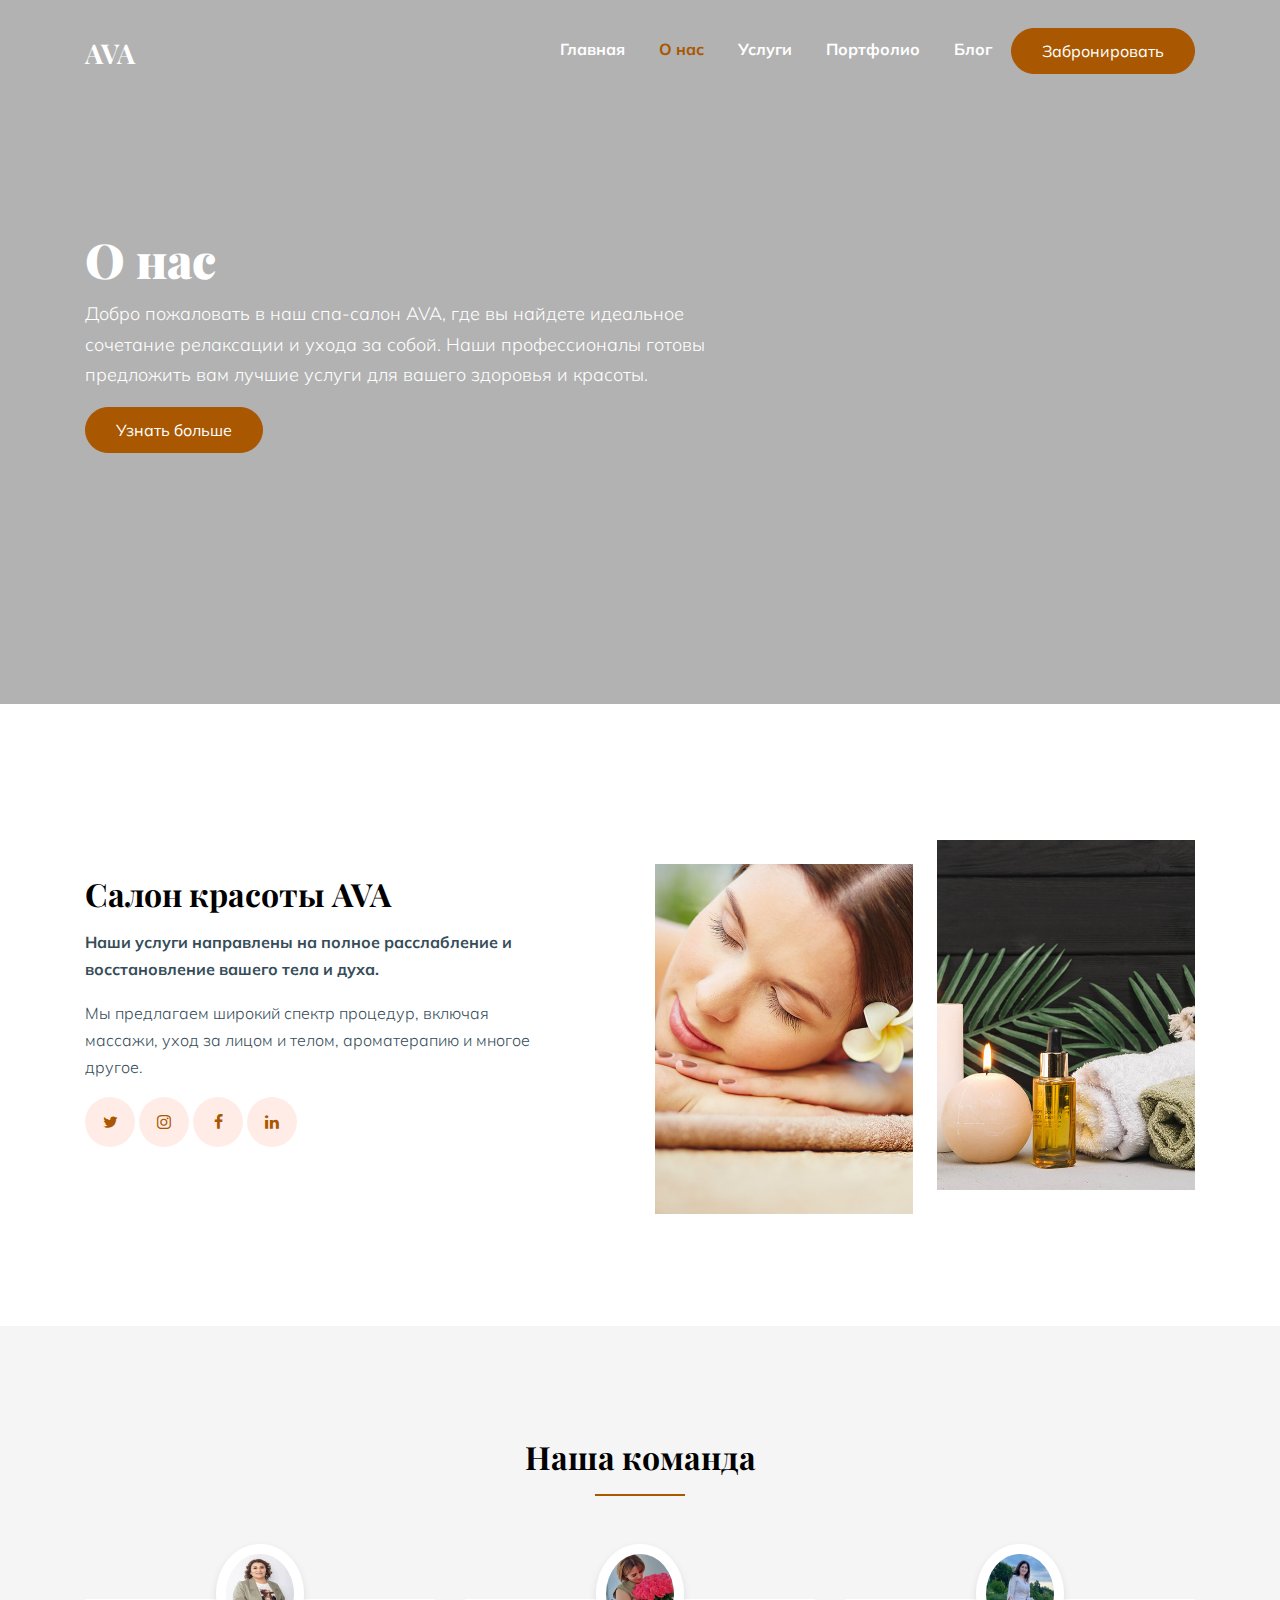
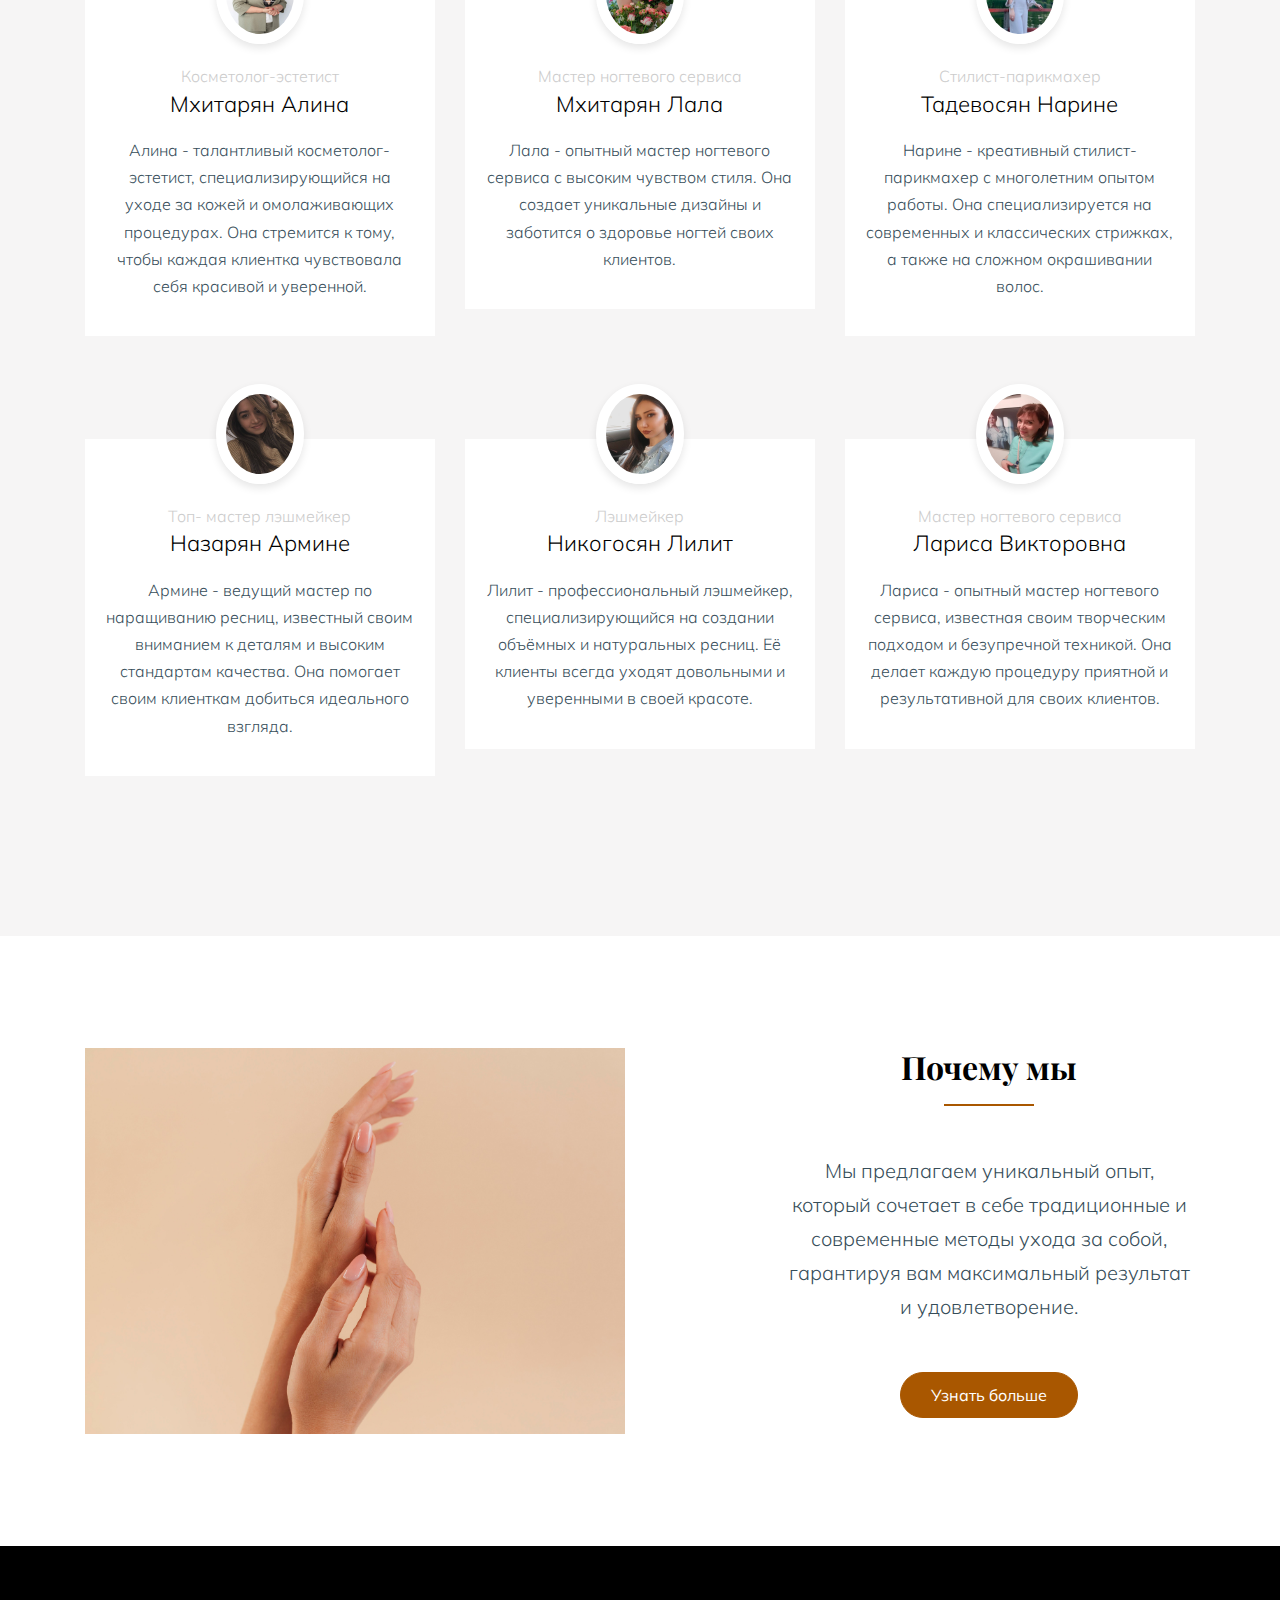
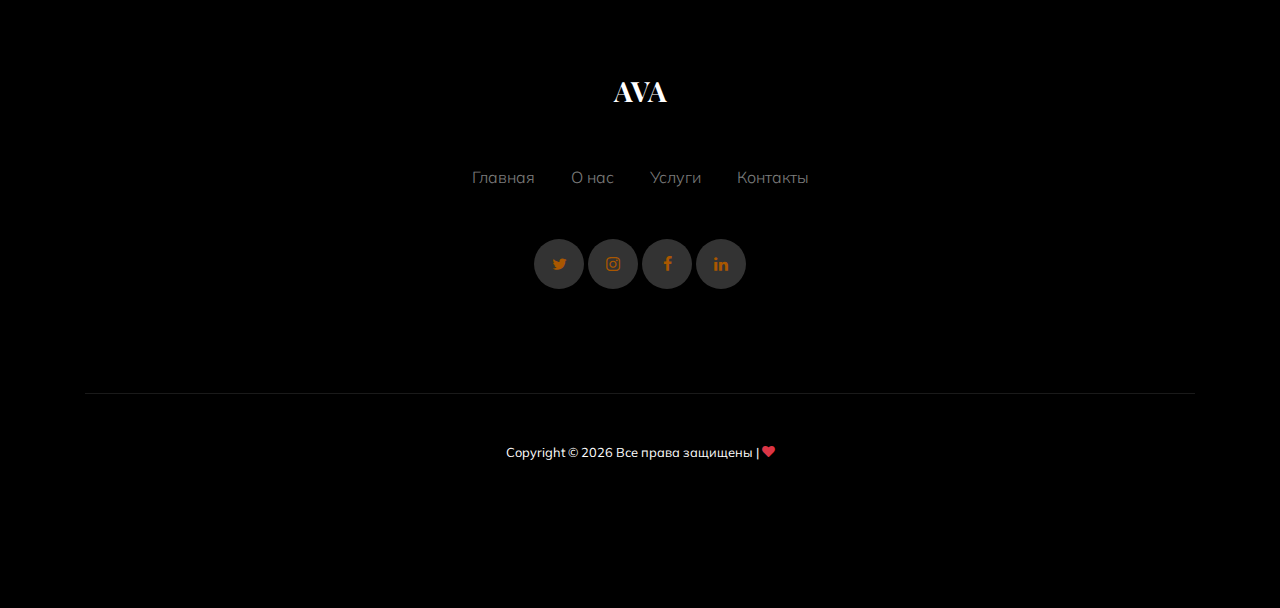
==== commit 00bf7513: "Last Page" ====
--- a/about.html
+++ b/about.html
@@ -240,13 +240,13 @@
             <h3 class="font-weight-bold serif text-white">AVA</h3>
           </div>
           <div class="col-12 text-center mb-5">
-            <a href="#" class="">Главный</a>
+            <a href="index.html">Главная</a>
             <span class="mx-3"></span>
-            <a href="#" class="">О нас</a>
+            <a href="about.html">О нас</a>
             <span class="mx-3"></span>
-            <a href="#" class="">Услуги</a>
+            <a href="services.html">Услуги</a>
             <span class="mx-3"></span>
-            <a href="#" class="">Контакты</a>
+            <a href="contact.html">Контакты</a>
           </div>
           <div class="col-12">
             <div class="social_29128 white text-center">
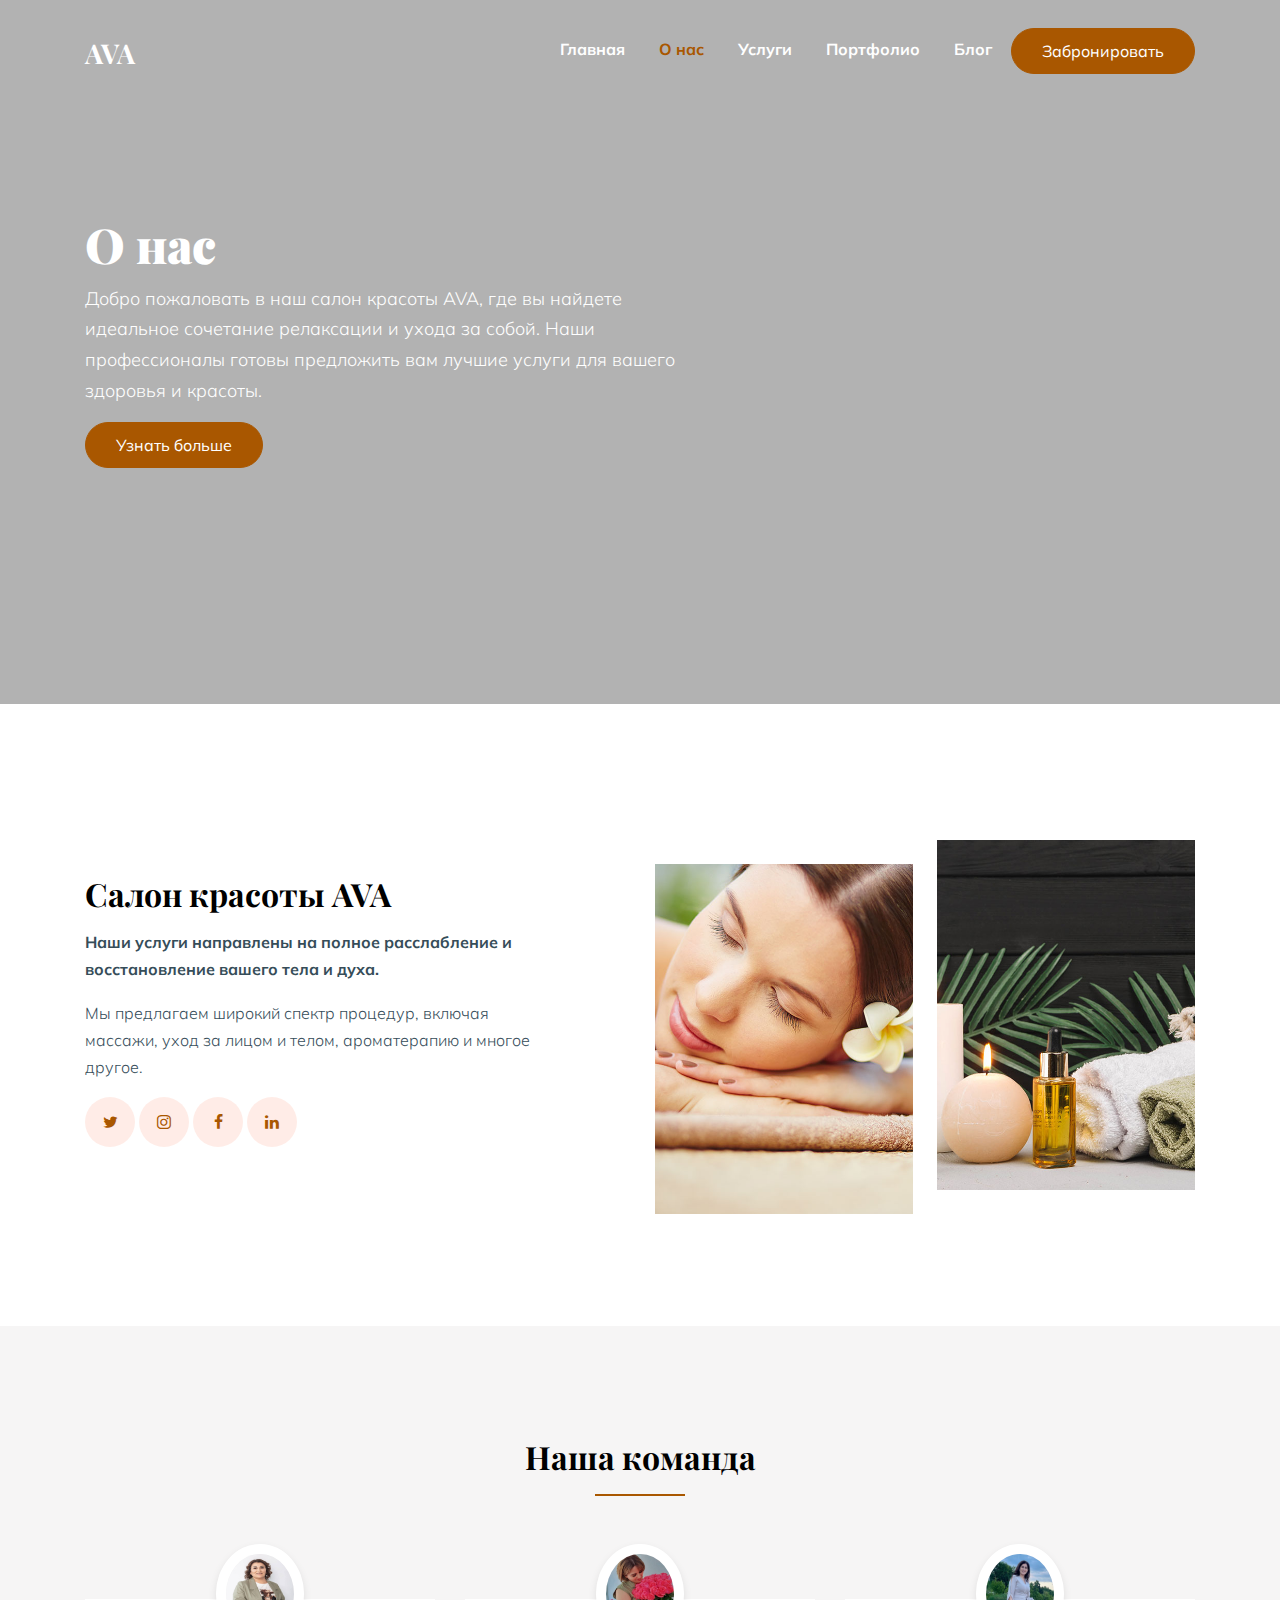
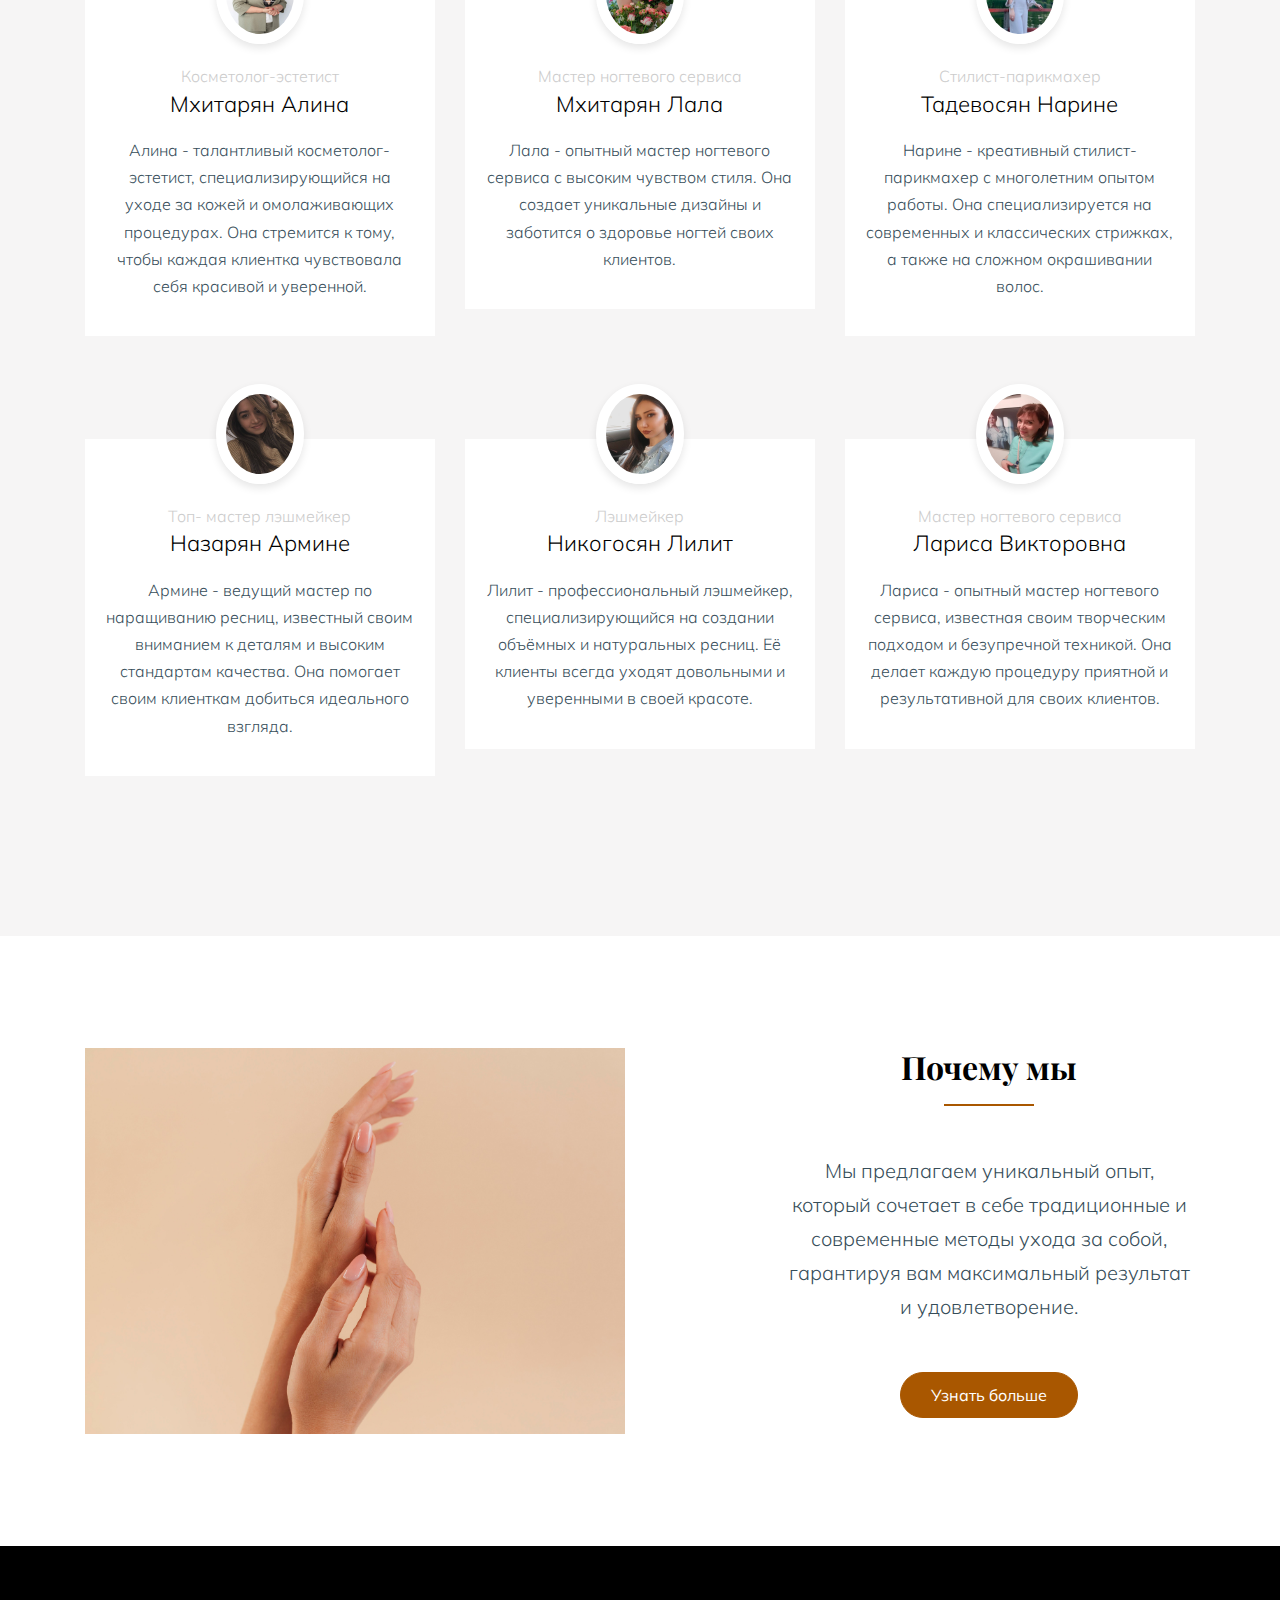
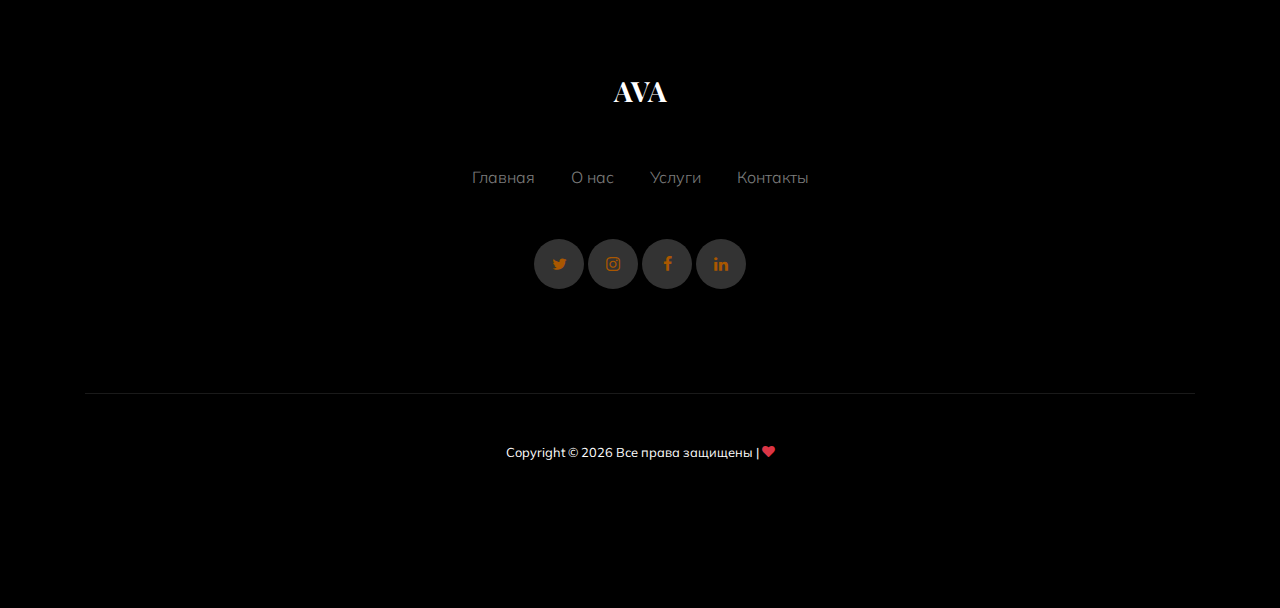
==== commit d00e58af: "small fixes" ====
--- a/about.html
+++ b/about.html
@@ -84,7 +84,7 @@
           <div class="row align-items-center">
             <div class="col-md-7">
               <h1 class="mb-3">О нас</h1>
-              <p>Добро пожаловать в наш спа-салон AVA, где вы найдете идеальное сочетание релаксации и ухода за собой.
+              <p>Добро пожаловать в наш салон красоты AVA, где вы найдете идеальное сочетание релаксации и ухода за собой.
                 Наши профессионалы готовы предложить вам лучшие услуги для вашего здоровья и красоты.</p>
               <p><a href="#scrolledId" class="btn btn-primary">Узнать больше</a></p>
             </div>
--- a/css/style.css
+++ b/css/style.css
@@ -2490,6 +2490,7 @@
 .bg-image2 {
   background-image: url('../images/hero_1.jpg');
   background-position: 50% 50% !important;
+  position: fixed;
 }
 
 table {
@@ -2532,4 +2533,12 @@
     left: 65%;
     top: 90vh;
   }
+}
+
+.secondImage {
+  height: 450px;
+}
+
+.firstImage {
+  height: 200px;
 }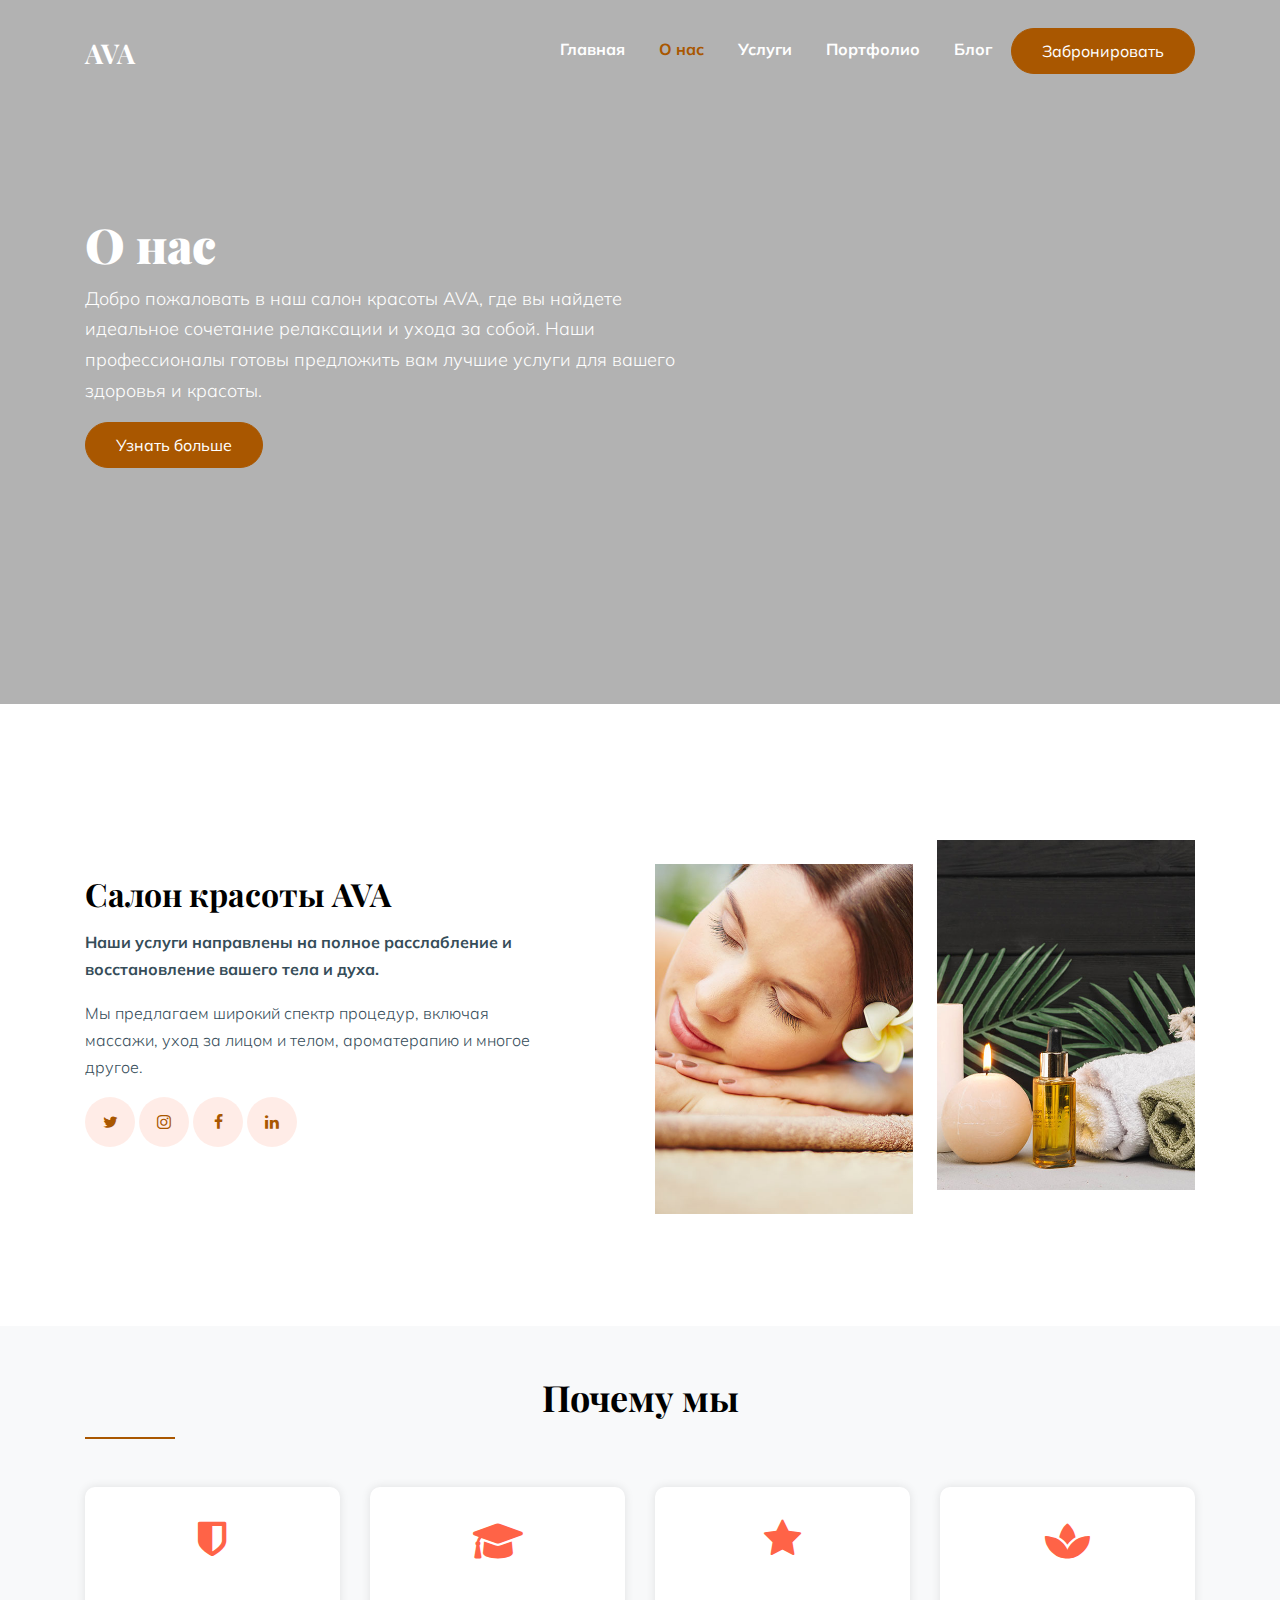
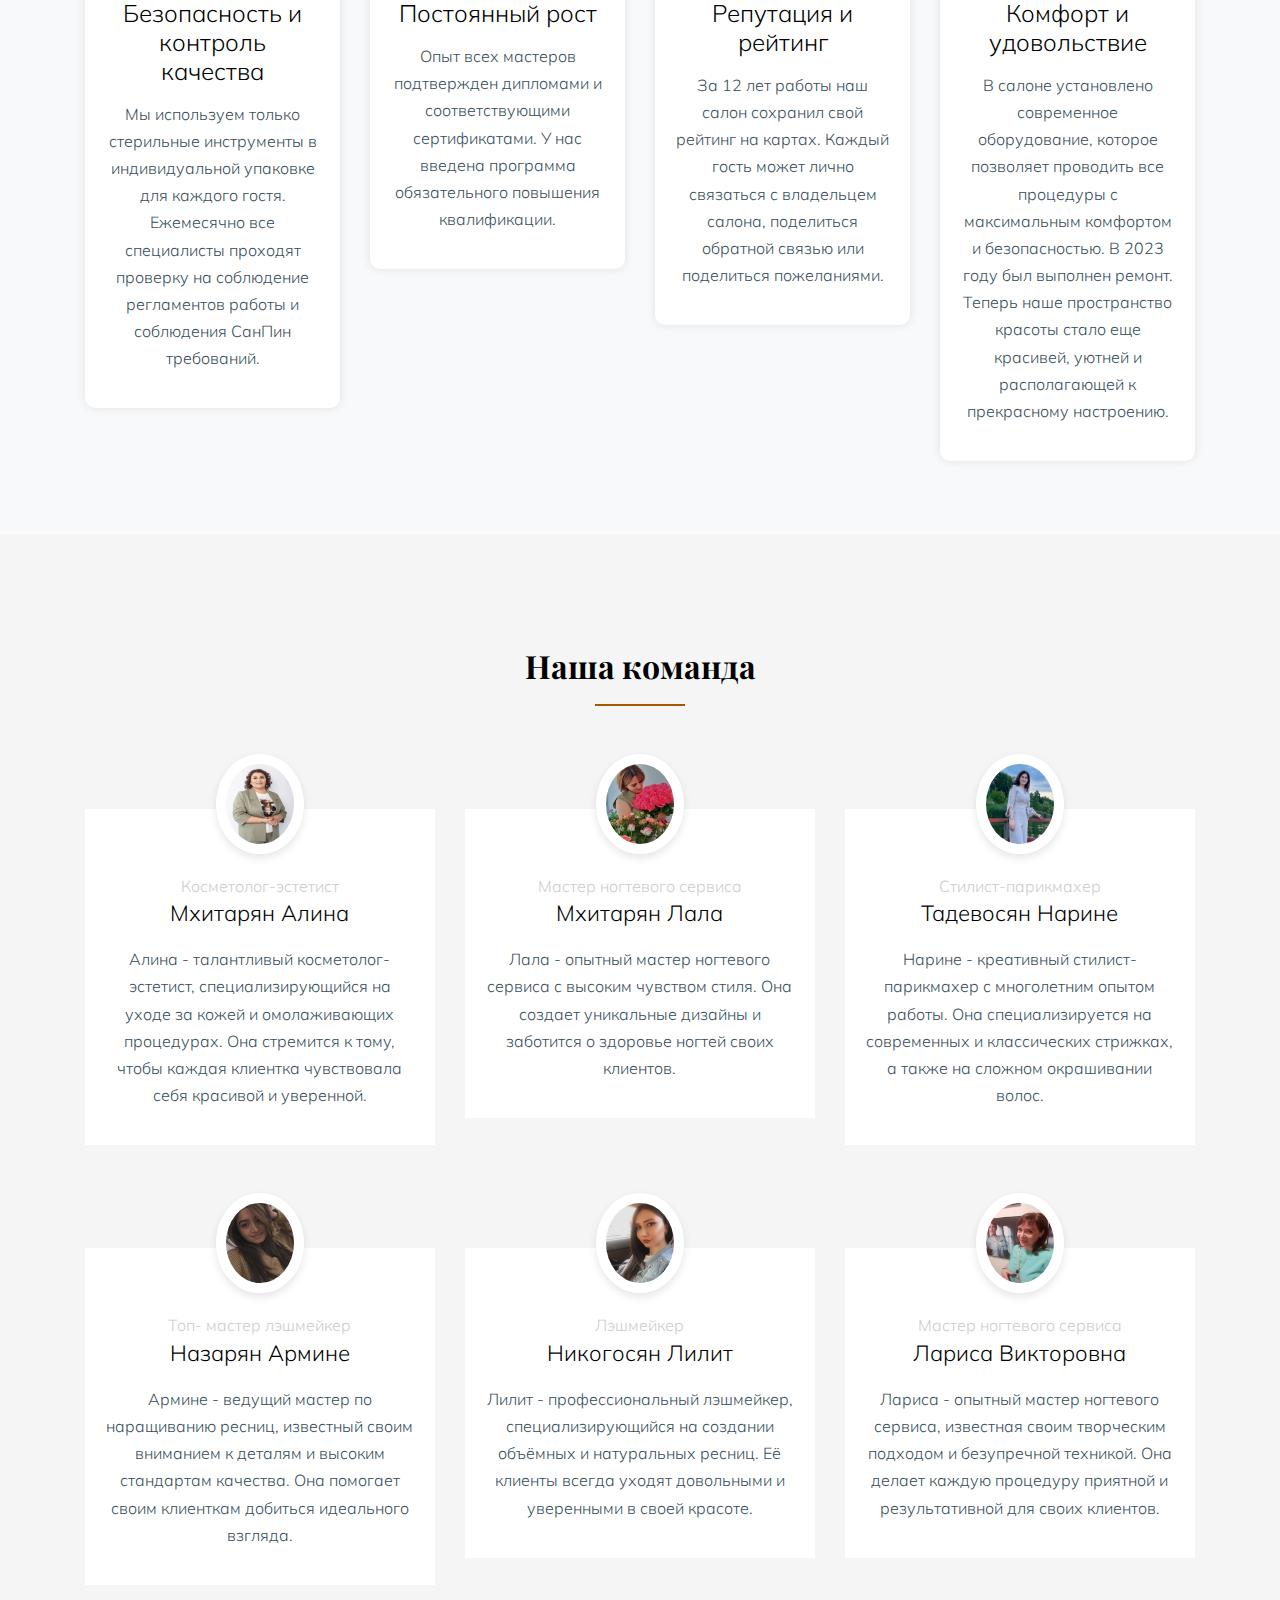
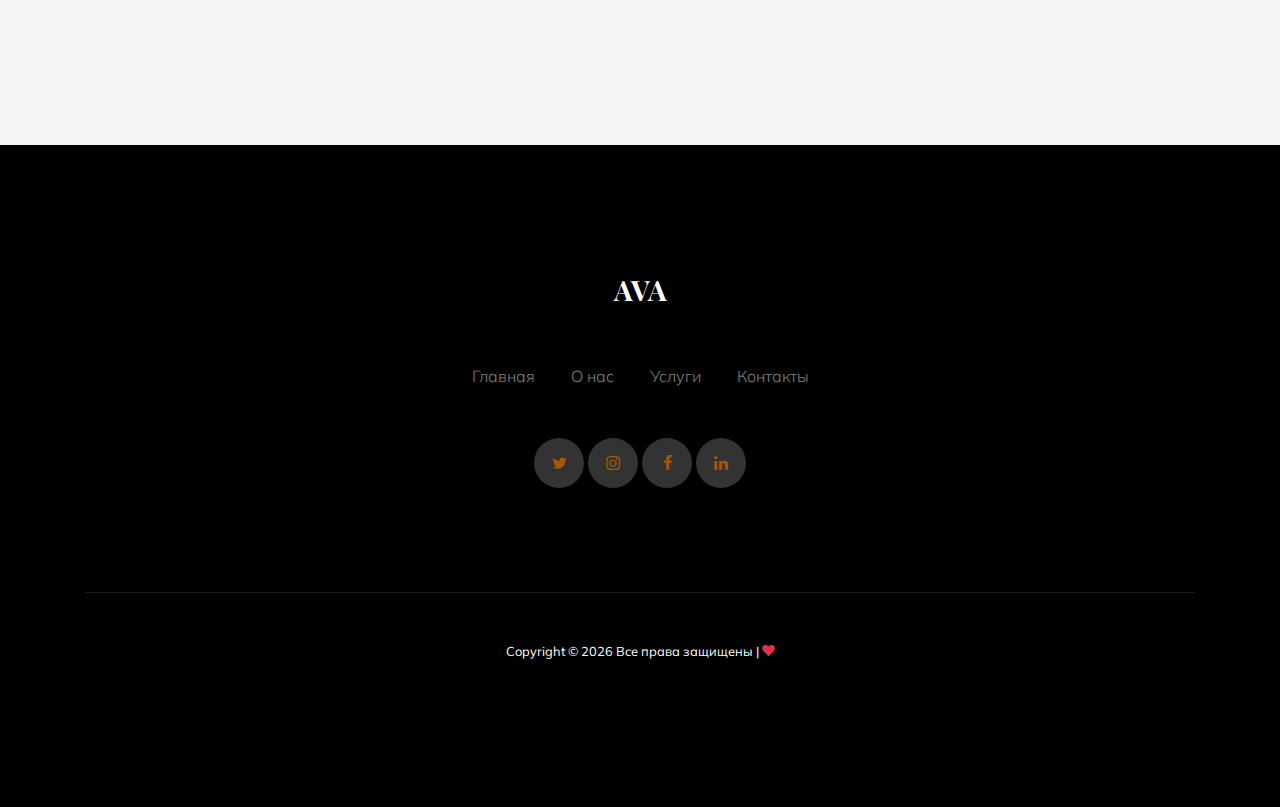
==== commit e4f72ca0: "Final part" ====
--- a/about.html
+++ b/about.html
@@ -11,6 +11,7 @@
     rel="stylesheet">
 
   <link rel="stylesheet" href="fonts/icomoon/style.css">
+  <link rel="stylesheet" href="https://cdnjs.cloudflare.com/ajax/libs/font-awesome/6.0.0-beta3/css/all.min.css">
 
   <link rel="stylesheet" href="css/bootstrap.min.css">
   <link rel="stylesheet" href="css/bootstrap-datepicker.css">
@@ -23,10 +24,54 @@
   <!-- MAIN CSS -->
   <link rel="stylesheet" href="css/style.css">
 
+  <style>
+    .why-us-section {
+      background-color: #f8f9fa;
+      padding: 50px 0;
+    }
+
+    .why-us-section h2 {
+      font-size: 36px;
+      margin-bottom: 30px;
+      text-align: center;
+    }
+
+    .why-us-section .icon {
+      font-size: 40px;
+      color: #ff6347;
+    }
+
+    .why-us-section .feature-box {
+      padding: 20px;
+      background-color: #ffffff;
+      border-radius: 10px;
+      box-shadow: 0 0 10px rgba(0, 0, 0, 0.1);
+      transition: all 0.3s ease;
+    }
+
+    .why-us-section .feature-box:hover {
+      transform: translateY(-10px);
+    }
+
+    .why-us-section .feature-box h3 {
+      font-size: 24px;
+      margin-top: 20px;
+      margin-bottom: 15px;
+    }
+
+    .why-us-section .feature-box p {
+      font-size: 16px;
+    }
+
+    .why-us-section .img-years img {
+      width: 100%;
+      height: auto;
+    }
+  </style>
+
 </head>
 
 <body data-spy="scroll" data-target=".site-navbar-target" data-offset="300">
-
 
   <div class="site-wrap" id="home-section">
 
@@ -38,8 +83,6 @@
       </div>
       <div class="site-mobile-menu-body"></div>
     </div>
-
-
 
     <header class="site-navbar site-navbar-target" role="banner">
 
@@ -72,7 +115,6 @@
             </nav>
           </div>
 
-
         </div>
       </div>
 
@@ -84,7 +126,8 @@
           <div class="row align-items-center">
             <div class="col-md-7">
               <h1 class="mb-3">О нас</h1>
-              <p>Добро пожаловать в наш салон красоты AVA, где вы найдете идеальное сочетание релаксации и ухода за собой.
+              <p>Добро пожаловать в наш салон красоты AVA, где вы найдете идеальное сочетание релаксации и ухода за
+                собой.
                 Наши профессионалы готовы предложить вам лучшие услуги для вашего здоровья и красоты.</p>
               <p><a href="#scrolledId" class="btn btn-primary">Узнать больше</a></p>
             </div>
@@ -92,9 +135,6 @@
         </div>
       </div>
     </div>
-
-
-
 
     <div class="site-section" id="scrolledId">
       <div class="container">
@@ -107,24 +147,66 @@
               другое.</p>
 
             <div class="social_29128">
-
               <a href="#"><span class="icon-twitter"></span></a>
               <a href="#"><span class="icon-instagram"></span></a>
               <a href="#"><span class="icon-facebook"></span></a>
               <a href="#"><span class="icon-linkedin"></span></a>
-
             </div>
           </div>
           <div class="col-md-6">
             <div class="d-flex align-items-center">
-              <div class="bg-img-1 mr-md-4 mt-md-5" style="background-image: url('images/about_1.jpg'); "></div>
-              <div class="bg-img-1" style="background-image: url('images/about_2.jpg'); "></div>
-            </div>
-          </div>
-        </div>
-      </div>
-    </div>
-
+              <div class="bg-img-1 mr-md-4 mt-md-5" style="background-image: url('images/about_1.jpg');"></div>
+              <div class="bg-img-1" style="background-image: url('images/about_2.jpg');"></div>
+            </div>
+          </div>
+        </div>
+      </div>
+    </div>
+
+    <!-- Почему мы Section -->
+    <div class="why-us-section">
+      <div class="container">
+        <h2 class="heading-border-bottom font-weight-bold serif text-black mb-5">Почему мы</h2>
+        <div class="row">
+          <div class="col-md-6 col-lg-3 mb-4">
+            <div class="feature-box text-center">
+              <div class="icon mb-4"><span class="icon-shield"></span></div>
+              <h3>Безопасность и контроль качества</h3>
+              <p>Мы используем только стерильные инструменты в индивидуальной упаковке для каждого гостя. Ежемесячно все
+                специалисты проходят проверку на соблюдение регламентов работы и соблюдения СанПин требований.</p>
+            </div>
+          </div>
+          <div class="col-md-6 col-lg-3 mb-4">
+            <div class="feature-box text-center">
+              <div class="icon mb-4"><i class="fas fa-graduation-cap"></i></div>
+              <h3>Постоянный рост</h3>
+              <p>Опыт всех мастеров подтвержден дипломами и соответствующими сертификатами. У нас введена программа
+                обязательного повышения квалификации.</p>
+            </div>
+          </div>
+          <div class="col-md-6 col-lg-3 mb-4">
+            <div class="feature-box text-center">
+              <div class="icon mb-4"><span class="icon-star"></span></div>
+              <h3>Репутация и рейтинг</h3>
+              <p>За 12 лет работы наш салон сохранил свой рейтинг на картах. Каждый гость может лично связаться с
+                владельцем салона, поделиться обратной связью или поделиться пожеланиями.</p>
+            </div>
+          </div>
+          <div class="col-md-6 col-lg-3 mb-4">
+            <div class="feature-box text-center">
+              <div class="icon mb-4"><i class="fas fa-spa"></i></div>
+              <h3>Комфорт и удовольствие</h3>
+              <p>В салоне установлено современное оборудование, которое позволяет проводить все процедуры с максимальным
+                комфортом и безопасностью. В 2023 году был выполнен ремонт. Теперь наше пространство красоты стало еще
+                красивей, уютней и располагающей к прекрасному настроению.</p>
+            </div>
+          </div>
+        </div>
+      </div>
+    </div>
+
+
+    <!-- Team Section -->
     <div class="site-section bg-light">
       <div class="container">
         <div class="row">
@@ -133,7 +215,6 @@
           </div>
         </div>
         <div class="row align-items-stretch">
-
           <div class="col-lg-4 col-md-6 mb-5">
             <div class="post-entry-1 h-100 person-1">
               <img src="images/mkhitaryanAlina.jpg" alt="Image" class="img-fluid personal-image">
@@ -210,7 +291,7 @@
       </div>
     </div>
 
-    <div class="site-section">
+    <!-- <div class="site-section">
       <div class="container">
         <div class="row">
           <div class="col-lg-6 mb-5 mb-lg-0">
@@ -229,9 +310,7 @@
           </div>
         </div>
       </div>
-    </div>
-
-
+    </div> -->
 
     <footer class="site-footer bg-image overlay" style="background-image: url('images/hero_1.jpg')">
       <div class="container">
@@ -250,12 +329,10 @@
           </div>
           <div class="col-12">
             <div class="social_29128 white text-center">
-
               <a href="#"><span class="icon-twitter"></span></a>
               <a href="#"><span class="icon-instagram"></span></a>
               <a href="#"><span class="icon-facebook"></span></a>
               <a href="#"><span class="icon-linkedin"></span></a>
-
             </div>
           </div>
         </div>
@@ -263,15 +340,12 @@
           <div class="col-md-12">
             <div class="border-top pt-5">
               <p class="small">
-                <!-- Link back to Colorlib can't be removed. Template is licensed under CC BY 3.0. -->
                 Copyright &copy;
                 <script>document.write(new Date().getFullYear());</script> Все права защищены | <i
                   class="icon-heart text-danger" aria-hidden="true"></i>
-                <!-- Link back to Colorlib can't be removed. Template is licensed under CC BY 3.0. -->
               </p>
             </div>
           </div>
-
         </div>
       </div>
     </footer>
--- a/css/style.css
+++ b/css/style.css
@@ -2459,13 +2459,29 @@
   height: 170px;
 }
 
+.secondImage {
+  height: 450px;
+  width: 320px;
+}
+
+.firstImage {
+  height: 200px;
+  width: 320px;
+}
+
 @media (max-width: 600px) {
   img.personal-image {
     max-width: 100%;
   }
-  /* .img-size {
-    max-width: 25%;
-  } */
+  .secondImage {
+    height: 340px;
+    width: 240px;
+  }
+  
+  .firstImage {
+    height: 150px;
+    width: 240px;
+  }
 }
 
 @media (min-width: 601px) and (max-width: 900px) {
@@ -2533,12 +2549,4 @@
     left: 65%;
     top: 90vh;
   }
-}
-
-.secondImage {
-  height: 450px;
-}
-
-.firstImage {
-  height: 200px;
 }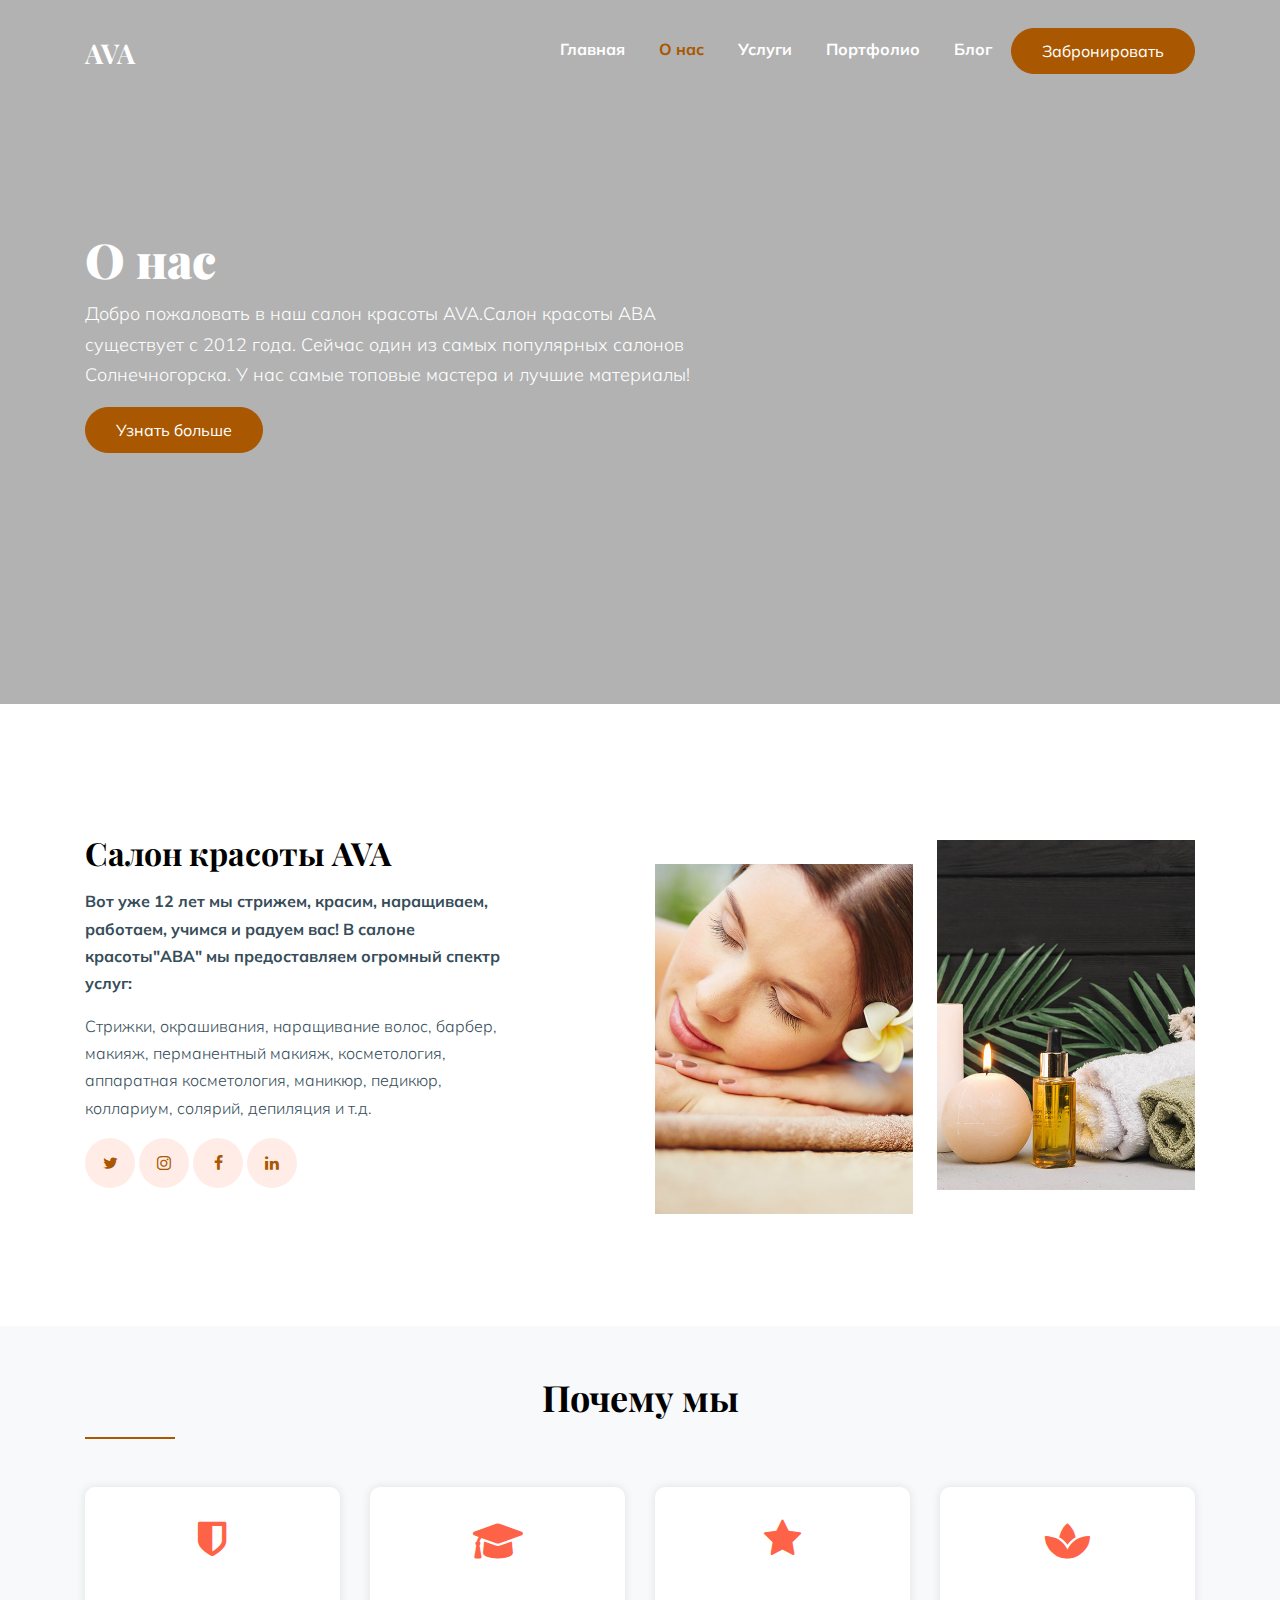
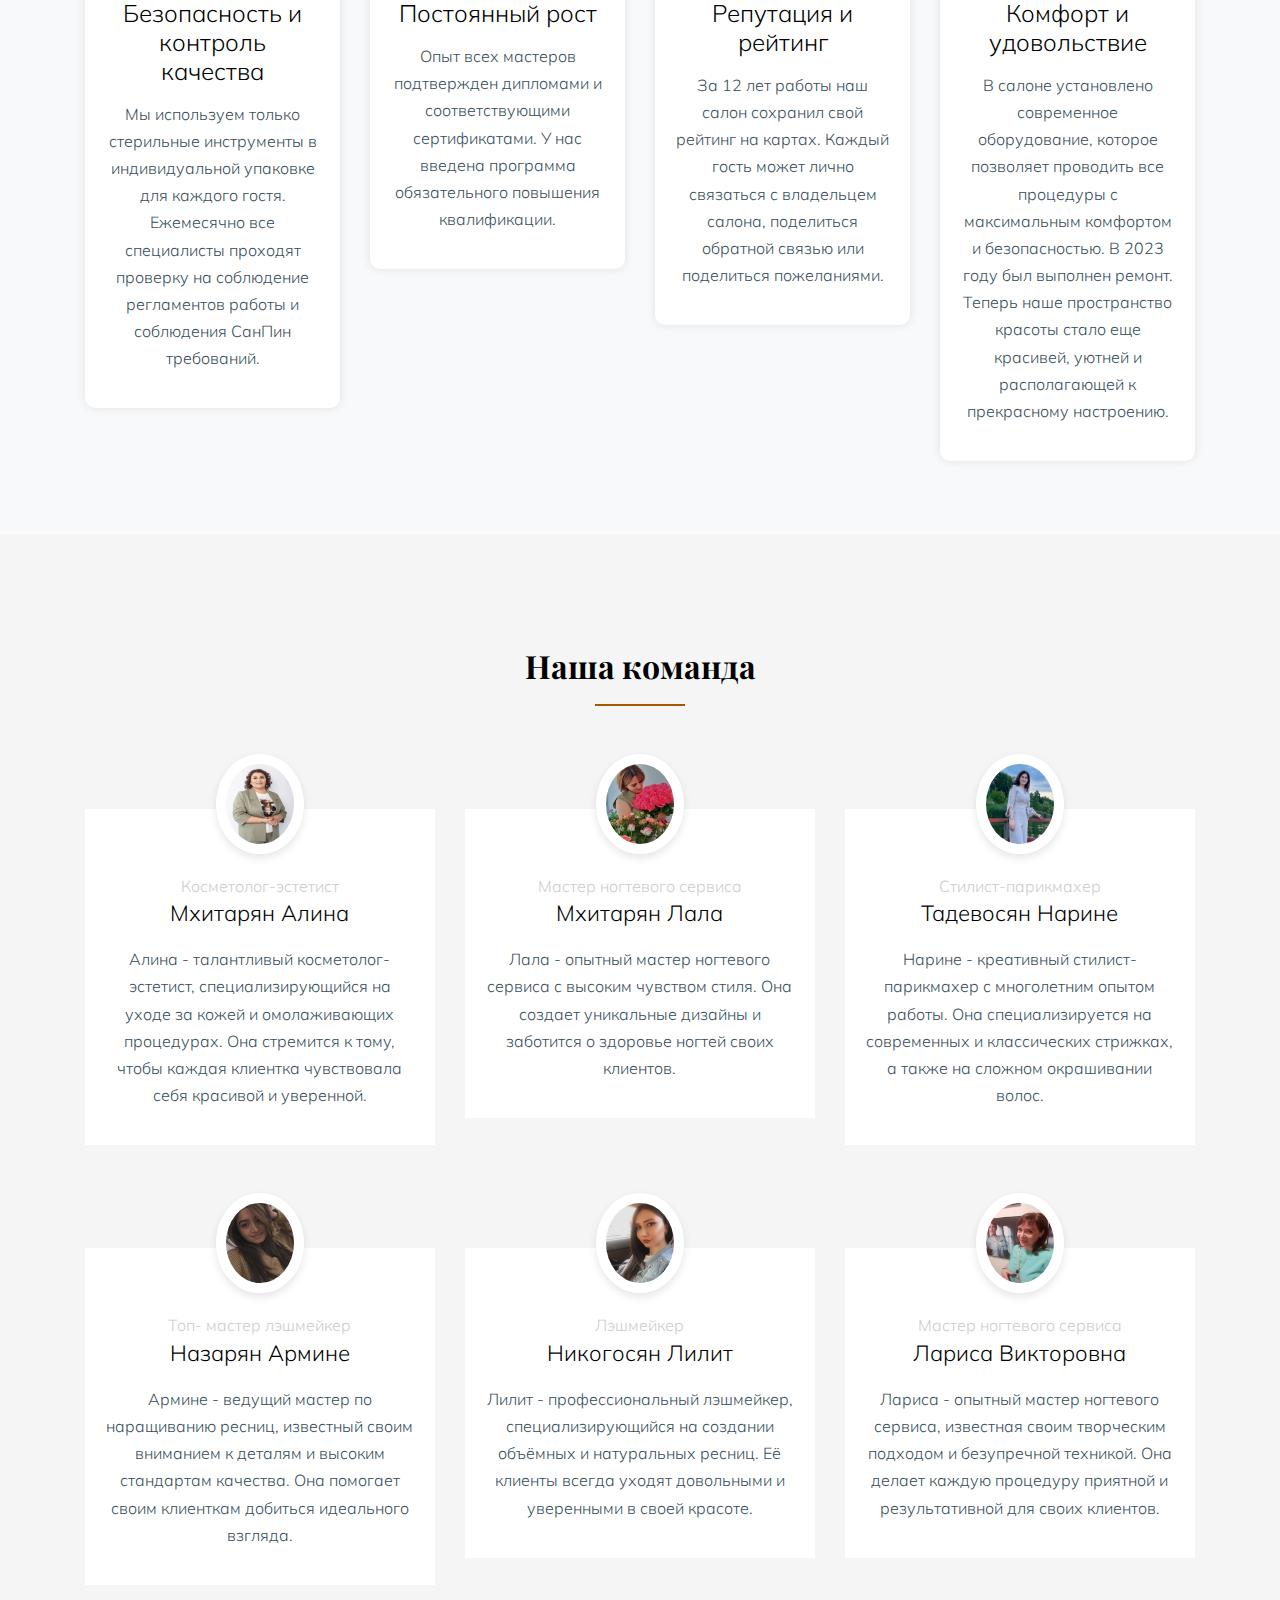
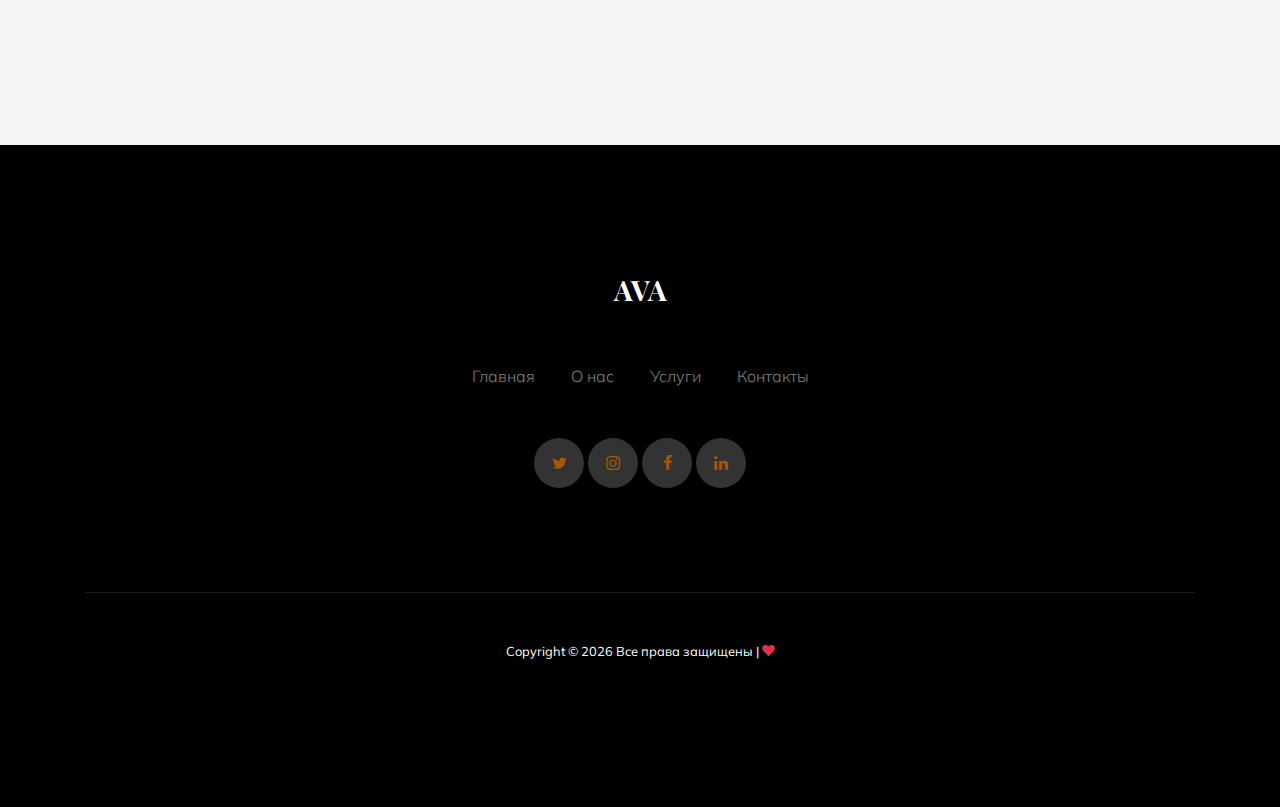
==== commit d0cd6736: "Final" ====
--- a/about.html
+++ b/about.html
@@ -126,9 +126,8 @@
           <div class="row align-items-center">
             <div class="col-md-7">
               <h1 class="mb-3">О нас</h1>
-              <p>Добро пожаловать в наш салон красоты AVA, где вы найдете идеальное сочетание релаксации и ухода за
-                собой.
-                Наши профессионалы готовы предложить вам лучшие услуги для вашего здоровья и красоты.</p>
+              <p>Добро пожаловать в наш салон красоты AVA.Салон красоты АВА существует с 2012 года.
+                Сейчас один из самых популярных салонов  Солнечногорска. У нас самые топовые мастера и лучшие материалы!</p>
               <p><a href="#scrolledId" class="btn btn-primary">Узнать больше</a></p>
             </div>
           </div>
@@ -141,10 +140,9 @@
         <div class="row align-items-center">
           <div class="col-md-5 mr-auto">
             <h2 class="serif font-weight-bold mb-3">Салон красоты AVA</h2>
-            <p class="font-weight-bold">Наши услуги направлены на полное расслабление и восстановление вашего тела и
-              духа.</p>
-            <p>Мы предлагаем широкий спектр процедур, включая массажи, уход за лицом и телом, ароматерапию и многое
-              другое.</p>
+            <p class="font-weight-bold">Вот уже 12 лет мы стрижем, красим, наращиваем, работаем, учимся и радуем вас!
+              В салоне красоты"АВА" мы предоставляем огромный спектр услуг:</p>
+            <p>Стрижки, окрашивания, наращивание волос, барбер, макияж, перманентный макияж, косметология, аппаратная косметология, маникюр, педикюр, коллариум, солярий, депиляция и т.д.</p>
 
             <div class="social_29128">
               <a href="#"><span class="icon-twitter"></span></a>
--- a/css/style.css
+++ b/css/style.css
@@ -1,6 +1,10 @@
 /* Base */
 html {
   overflow-x: hidden;
+}
+
+* {
+  scroll-behavior: smooth;
 }
 
 .font-size-10 {
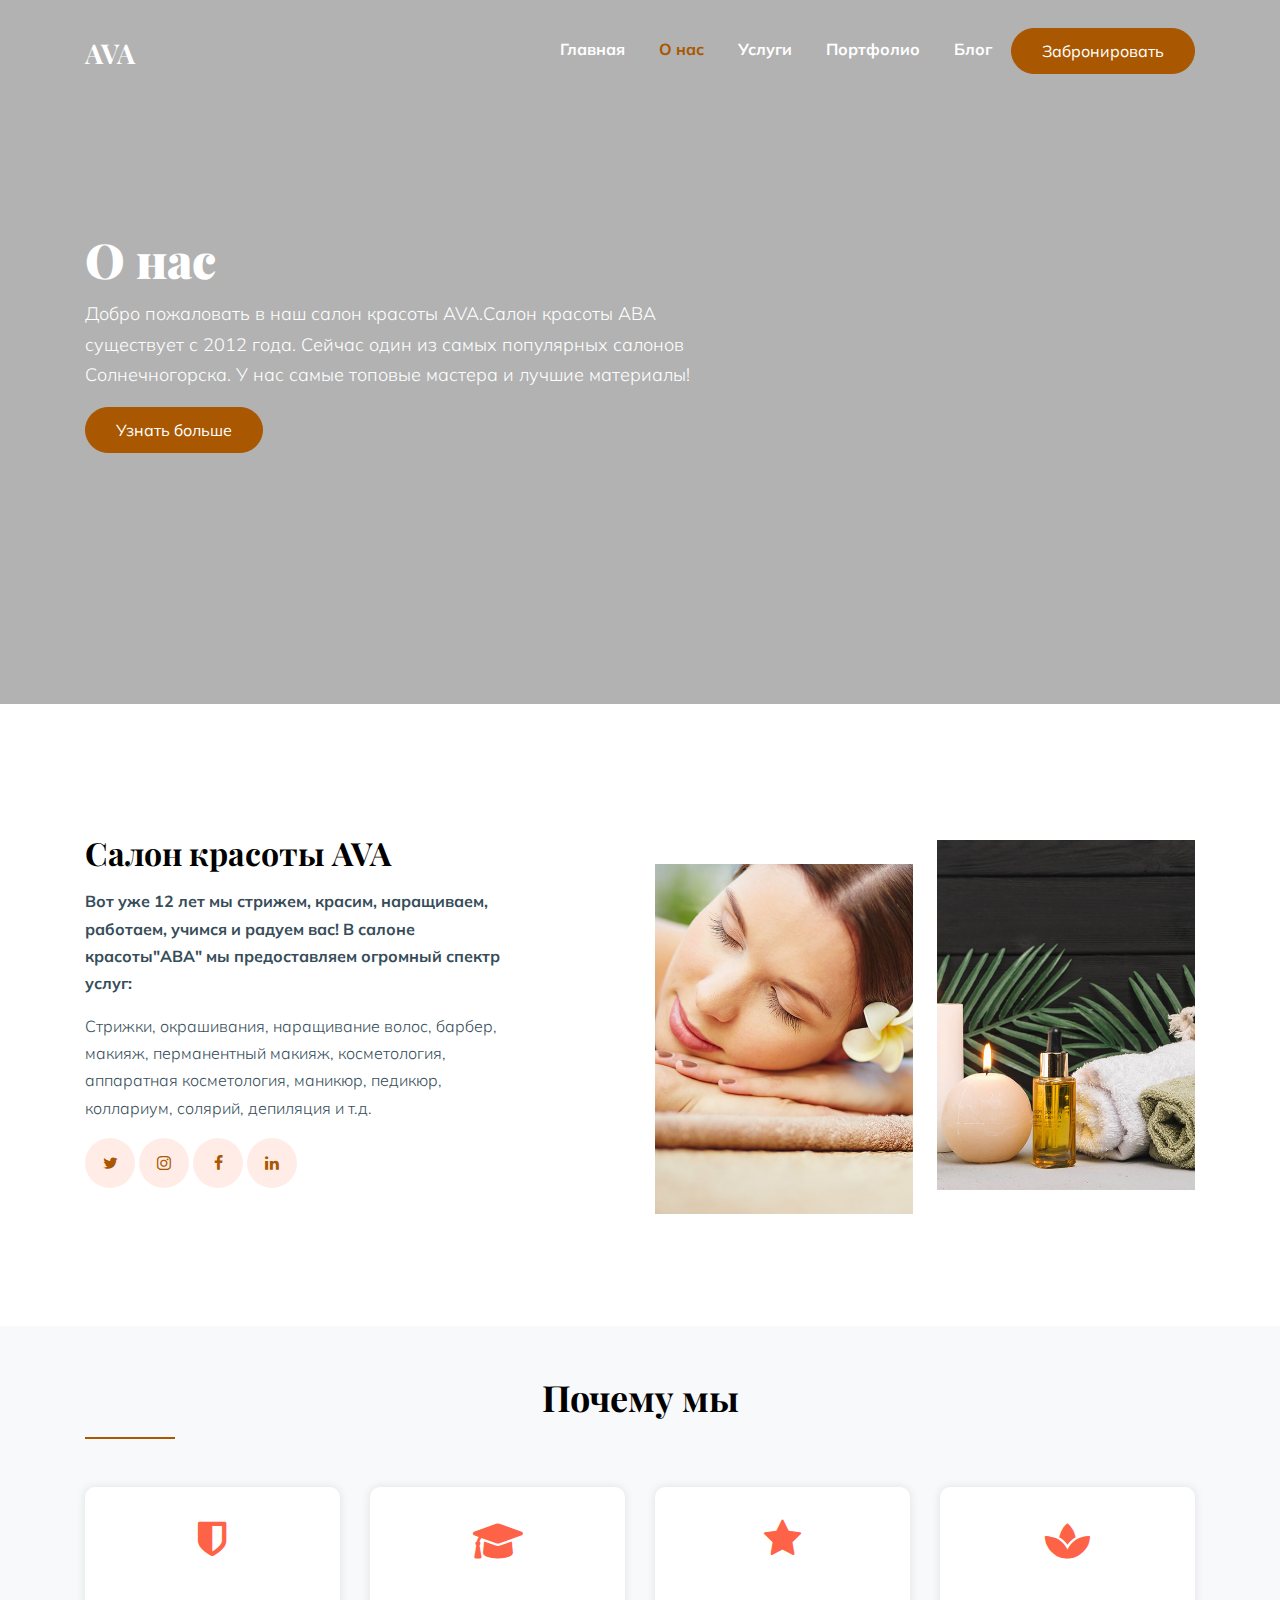
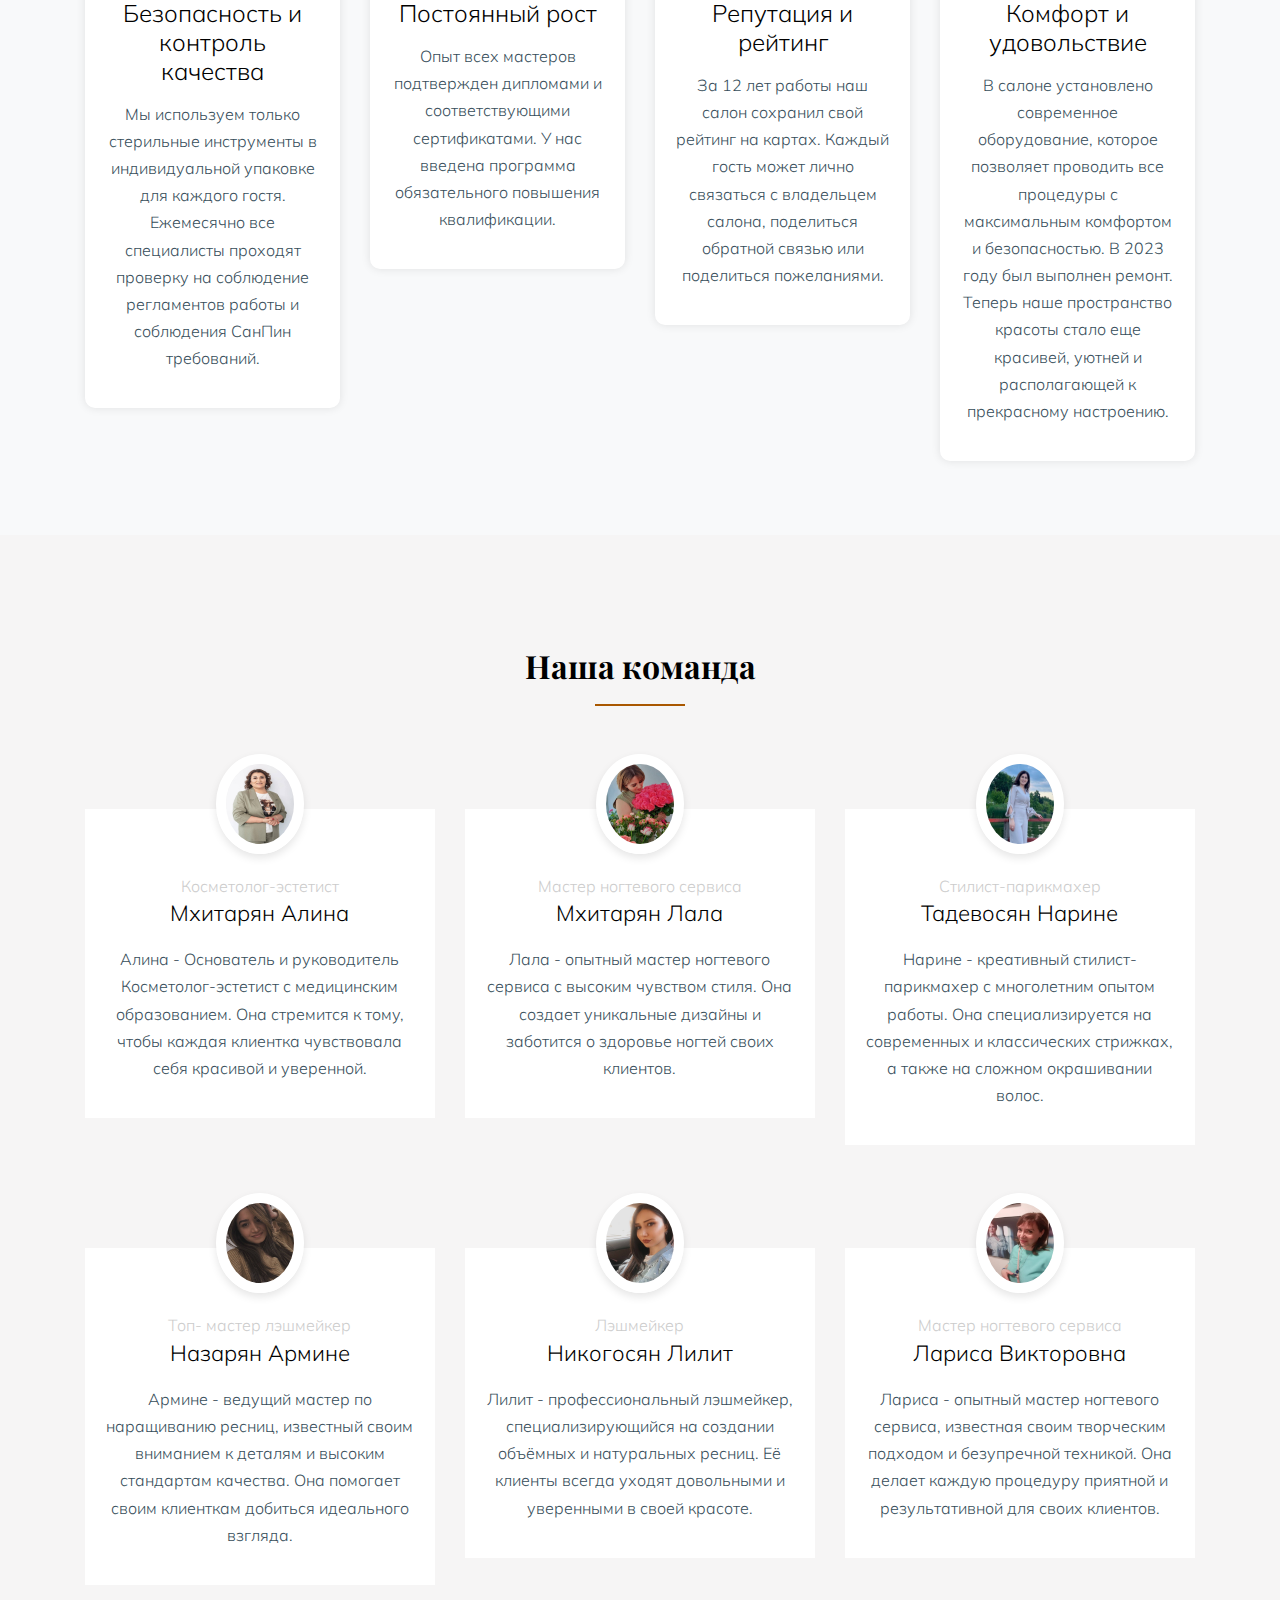
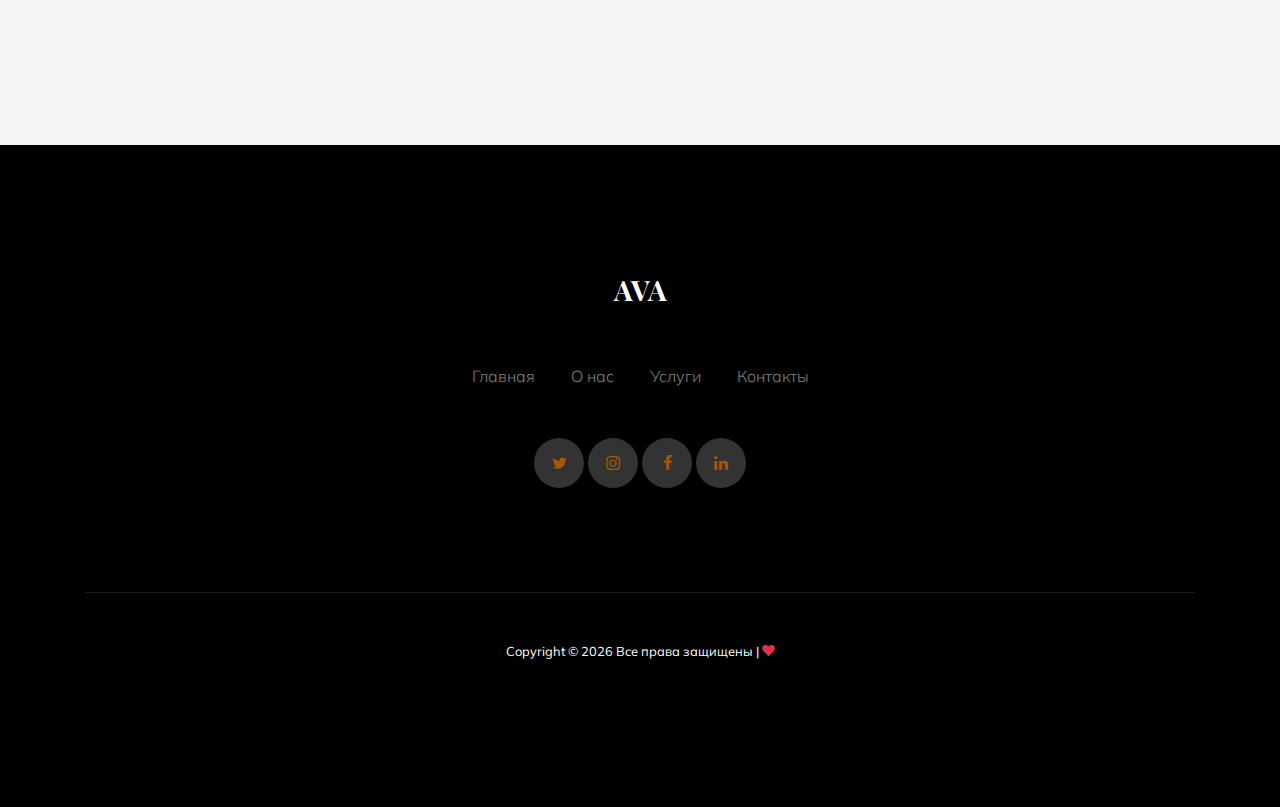
==== commit 973e6dcc: "Final" ====
--- a/about.html
+++ b/about.html
@@ -219,8 +219,8 @@
               <div class="post-entry-1-contents">
                 <span class="meta">Косметолог-эстетист</span>
                 <h2>Мхитарян Алина</h2>
-                <p>Алина - талантливый косметолог-эстетист, специализирующийся на уходе за кожей и омолаживающих
-                  процедурах. Она стремится к тому, чтобы каждая клиентка чувствовала себя красивой и уверенной.</p>
+                <p>Алина - Основатель и руководитель 
+                  Косметолог-эстетист с медицинским образованием. Она стремится к тому, чтобы каждая клиентка чувствовала себя красивой и уверенной.</p>
               </div>
             </div>
           </div>
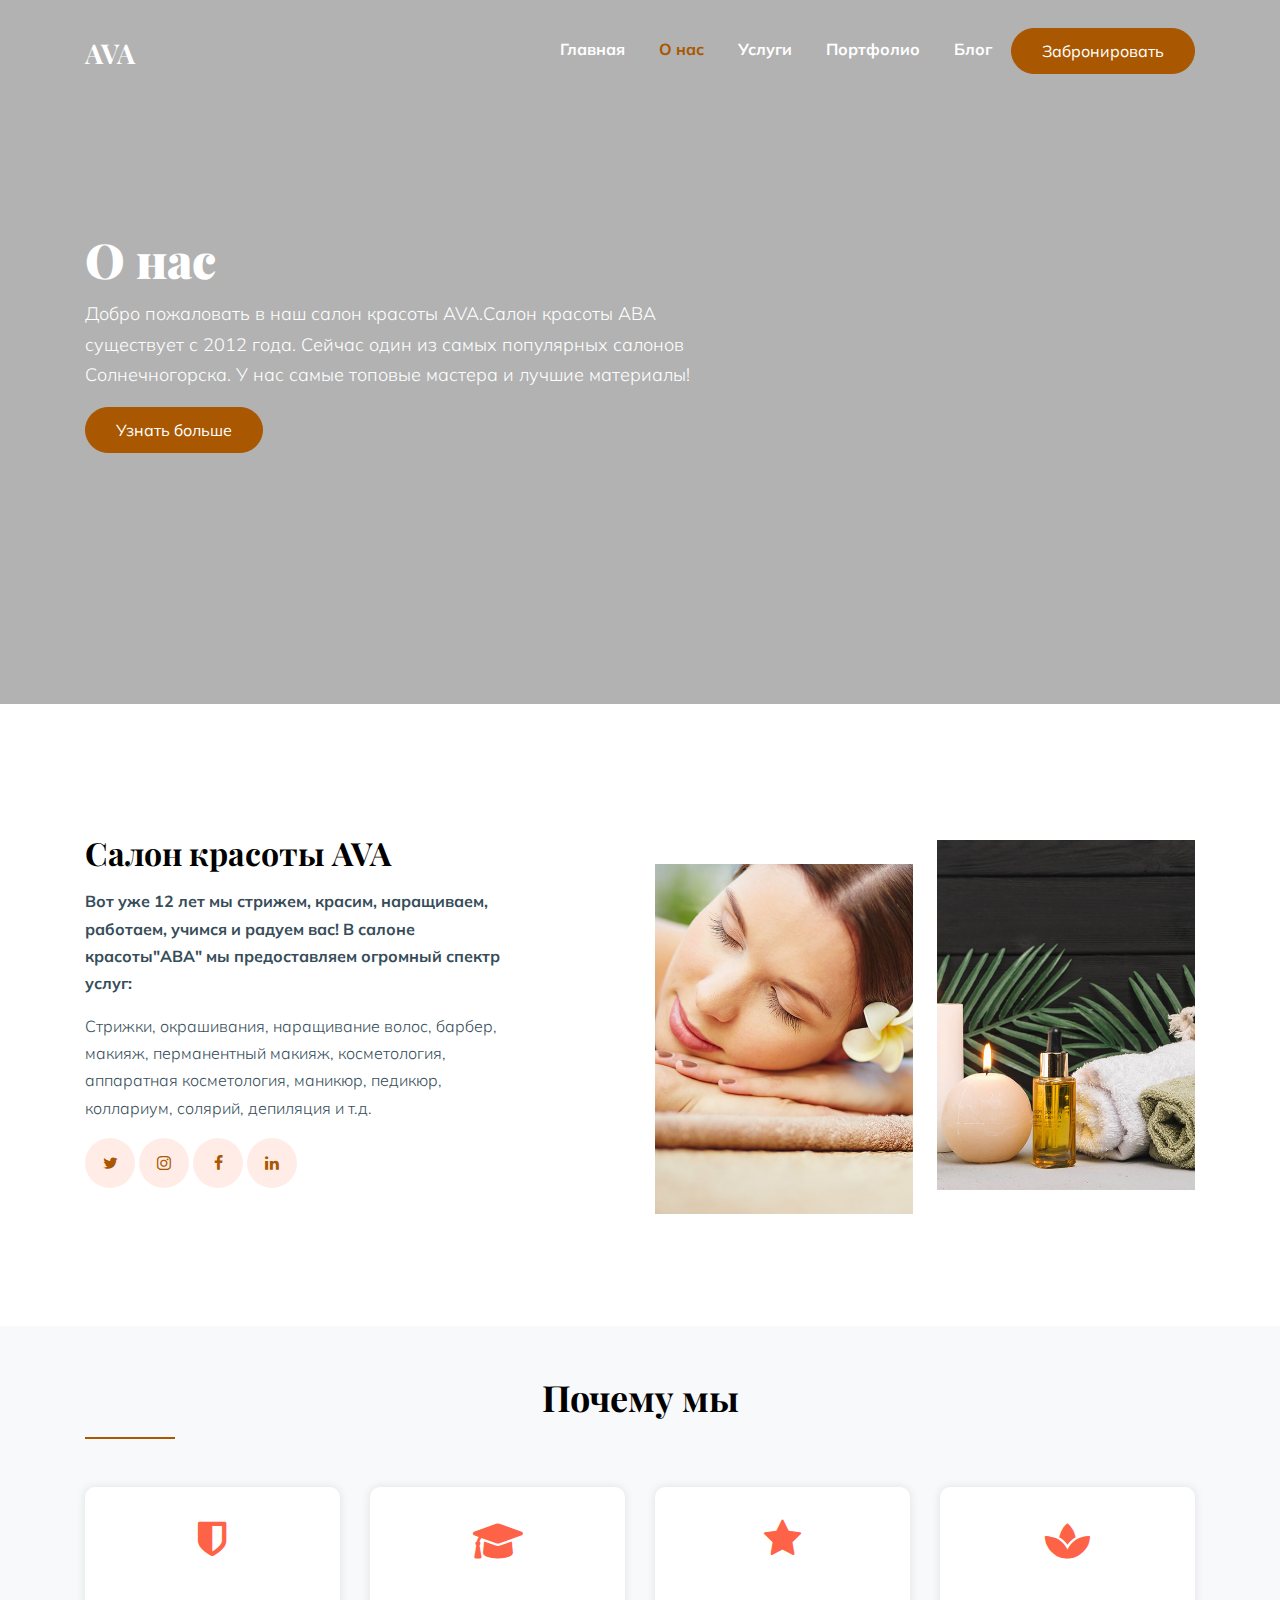
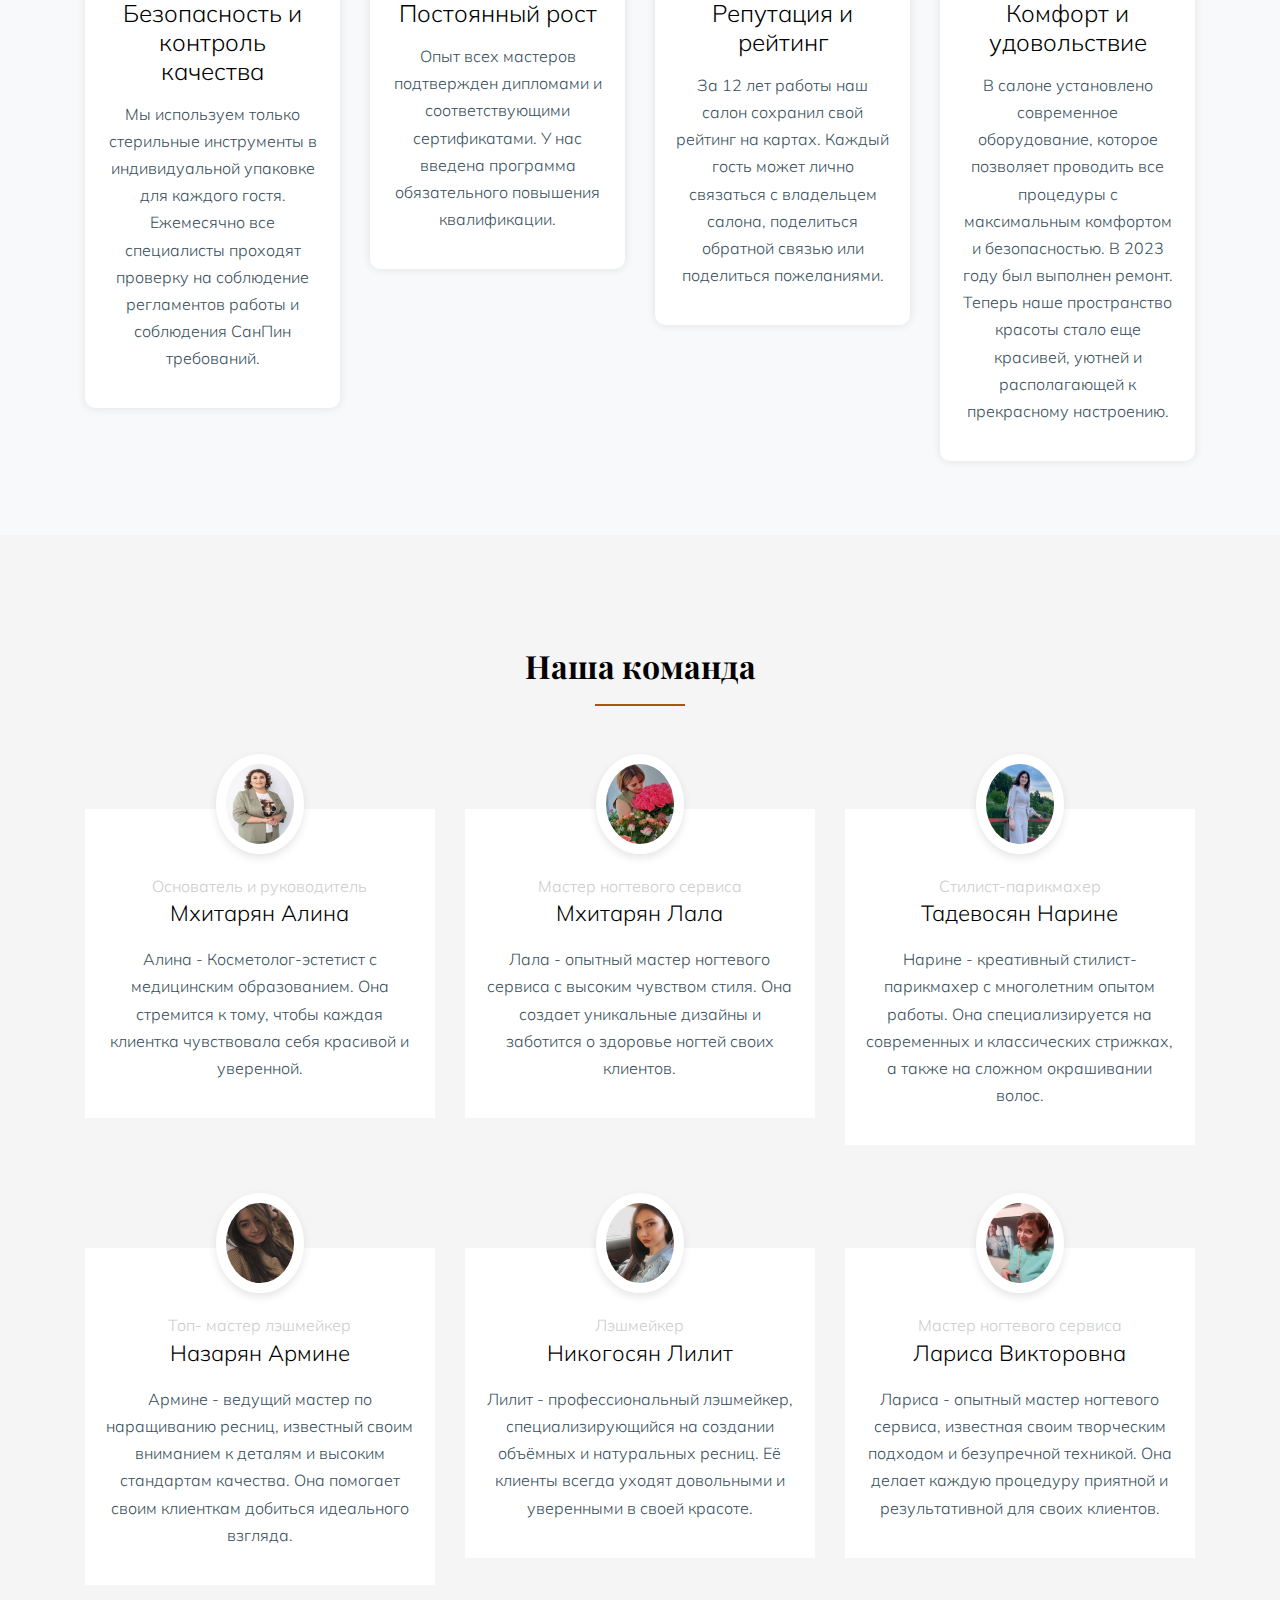
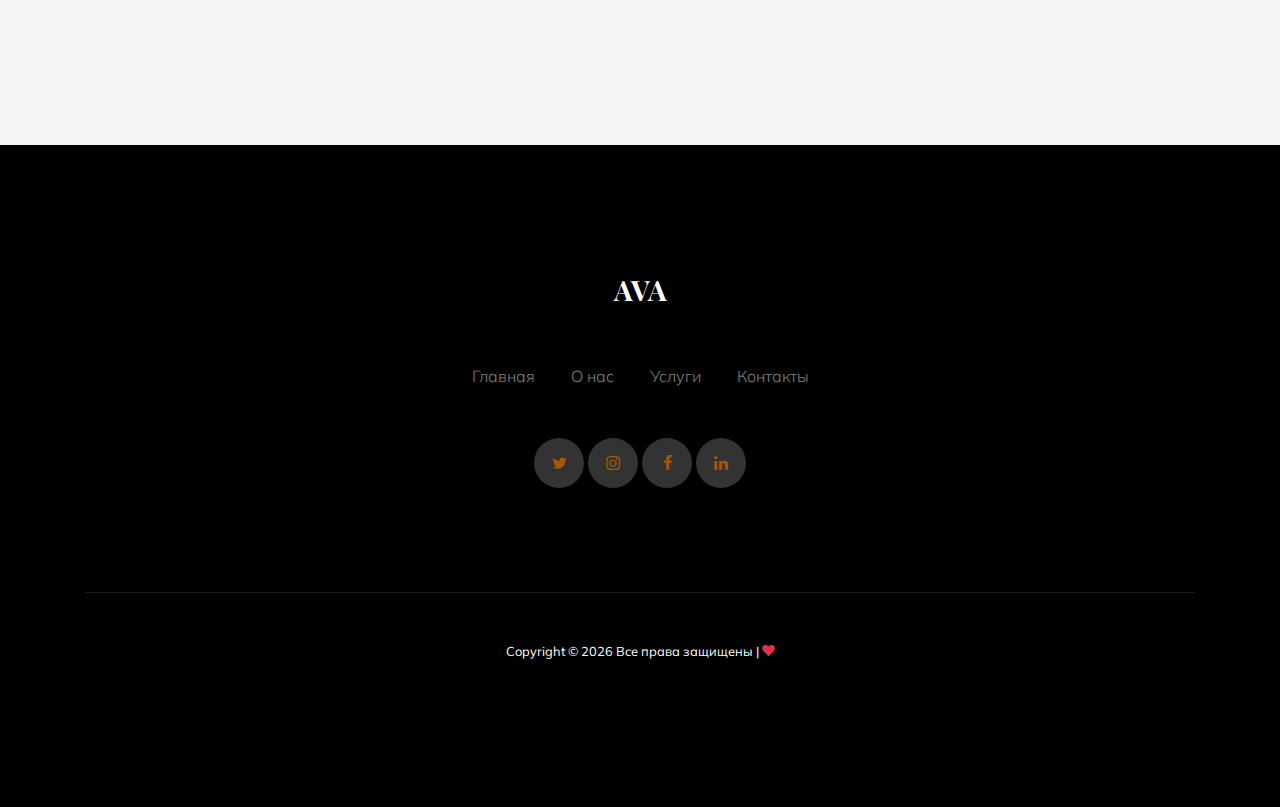
==== commit e431077c: "fixes" ====
--- a/about.html
+++ b/about.html
@@ -217,10 +217,9 @@
             <div class="post-entry-1 h-100 person-1">
               <img src="images/mkhitaryanAlina.jpg" alt="Image" class="img-fluid personal-image">
               <div class="post-entry-1-contents">
-                <span class="meta">Косметолог-эстетист</span>
+                <span class="meta">Основатель и руководитель</span>
                 <h2>Мхитарян Алина</h2>
-                <p>Алина - Основатель и руководитель 
-                  Косметолог-эстетист с медицинским образованием. Она стремится к тому, чтобы каждая клиентка чувствовала себя красивой и уверенной.</p>
+                <p>Алина - Косметолог-эстетист с медицинским образованием. Она стремится к тому, чтобы каждая клиентка чувствовала себя красивой и уверенной.</p>
               </div>
             </div>
           </div>
--- a/css/style.css
+++ b/css/style.css
@@ -2459,7 +2459,7 @@
 
 
 .img-size {
-  width: 300px;
+  width: 280px;
   height: 170px;
 }
 
@@ -2473,25 +2473,31 @@
   width: 320px;
 }
 
-@media (max-width: 600px) {
+@media (max-width: 768px) {
   img.personal-image {
     max-width: 100%;
   }
+
   .secondImage {
     height: 340px;
     width: 240px;
   }
-  
+
   .firstImage {
     height: 150px;
     width: 240px;
   }
+  .img-size {
+    width: 230px;
+    height: 165px;
+  }
 }
 
 @media (min-width: 601px) and (max-width: 900px) {
   img.personal-image {
     max-width: 50%;
   }
+
   /* .img-size {
     max-width: 50%;
   } */
@@ -2501,7 +2507,8 @@
   img.personal-image {
     max-width: 25%;
   }
-/* 
+
+  /* 
   .img-size {
     max-width: 100%;
   } */
@@ -2529,14 +2536,105 @@
   background-color: #f8f8f8;
 }
 
+/* Base styles for .btn2 */
+
+/* Base styles for .bron */
+.btn2 {
+  border-radius: 30px;
+  padding: 10px 30px;
+  font-size: 1.2rem; /* Adjusted for base size */
+  text-decoration: none;
+  width: 20vw; /* This will be adjusted for responsiveness */
+  display: flex;
+  align-items: center;
+  justify-content: center;
+  font-weight: 600 !important;
+  height: 6vh; /* This will be adjusted for responsiveness */
+  background-color: rgb(179, 113, 0); /* Example background color */
+  color: white;
+  transition: 0.3s ease;
+}
+
+.btn2:hover {
+  background-color: rgb(142, 90, 0); /* Darker shade on hover */
+}
+
+/* Base styles for .bron */
 .bron {
   position: fixed;
   z-index: 3;
-  left: 80%;
-  top: 90vh;
+  left: 75vw;
+  top: 85vh;
   transition: 1s;
-}
-
+  padding: 10px;
+}
+
+/* Responsive Styles */
+@media (max-width: 1200px) {
+  .btn2 {
+    font-size: 1.1rem;
+    width: 25vw;
+    height: 7vh;
+  }
+  .bron {
+    left: 70vw;
+    top: 80vh;
+  }
+}
+
+@media (max-width: 992px) {
+  .btn2 {
+    font-size: 1rem;
+    width: 30vw;
+    height: 8vh;
+  }
+  .bron {
+    left: 65vw;
+    top: 75vh;
+  }
+}
+
+@media (max-width: 768px) {
+  .btn2 {
+    font-size: 0.9rem;
+    width: 50vw;
+    height: 6vh;
+    padding: 10px 20px;
+  }
+  .bron {
+    left: 60vw;
+    top: 75vh;
+  }
+}
+
+@media (max-width: 576px) {
+  .btn2 {
+    font-size: 0.8rem;
+    width: 45vw;
+    height: 7vh;
+    padding: 10px 15px;
+  }
+  .bron {
+    left: 50vw;
+    top: 80vh;
+  }
+}
+
+@media (max-width: 360px) {
+  .btn2 {
+    font-size: 0.7rem;
+    width: 55vw;
+    height: 8vh;
+    padding: 10px 10px;
+  }
+  .bron {
+    left: 40vw;
+    top: 85vh;
+  }
+}
+
+
+/* 
 @media (max-width: 1000px) and (min-width: 751px) {
   .bron {
     position: fixed;
@@ -2553,4 +2651,4 @@
     left: 65%;
     top: 90vh;
   }
-}+} */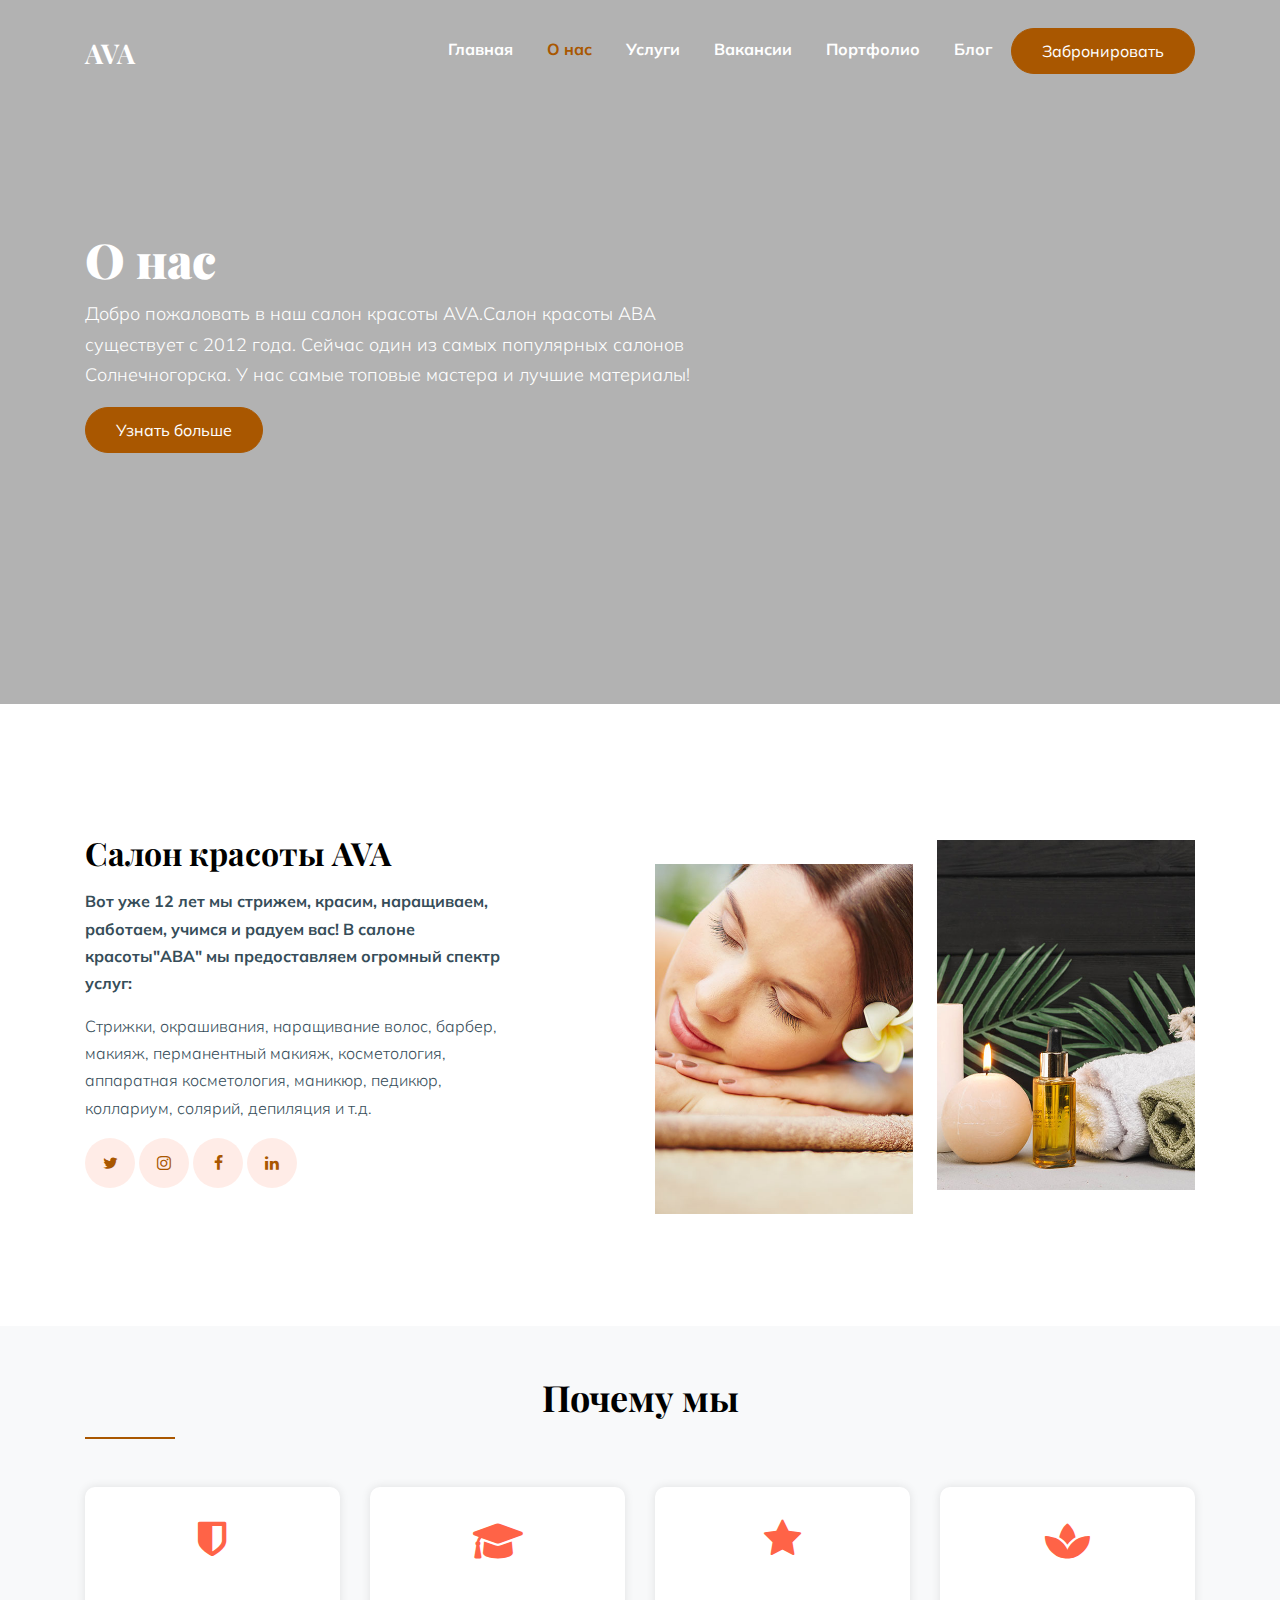
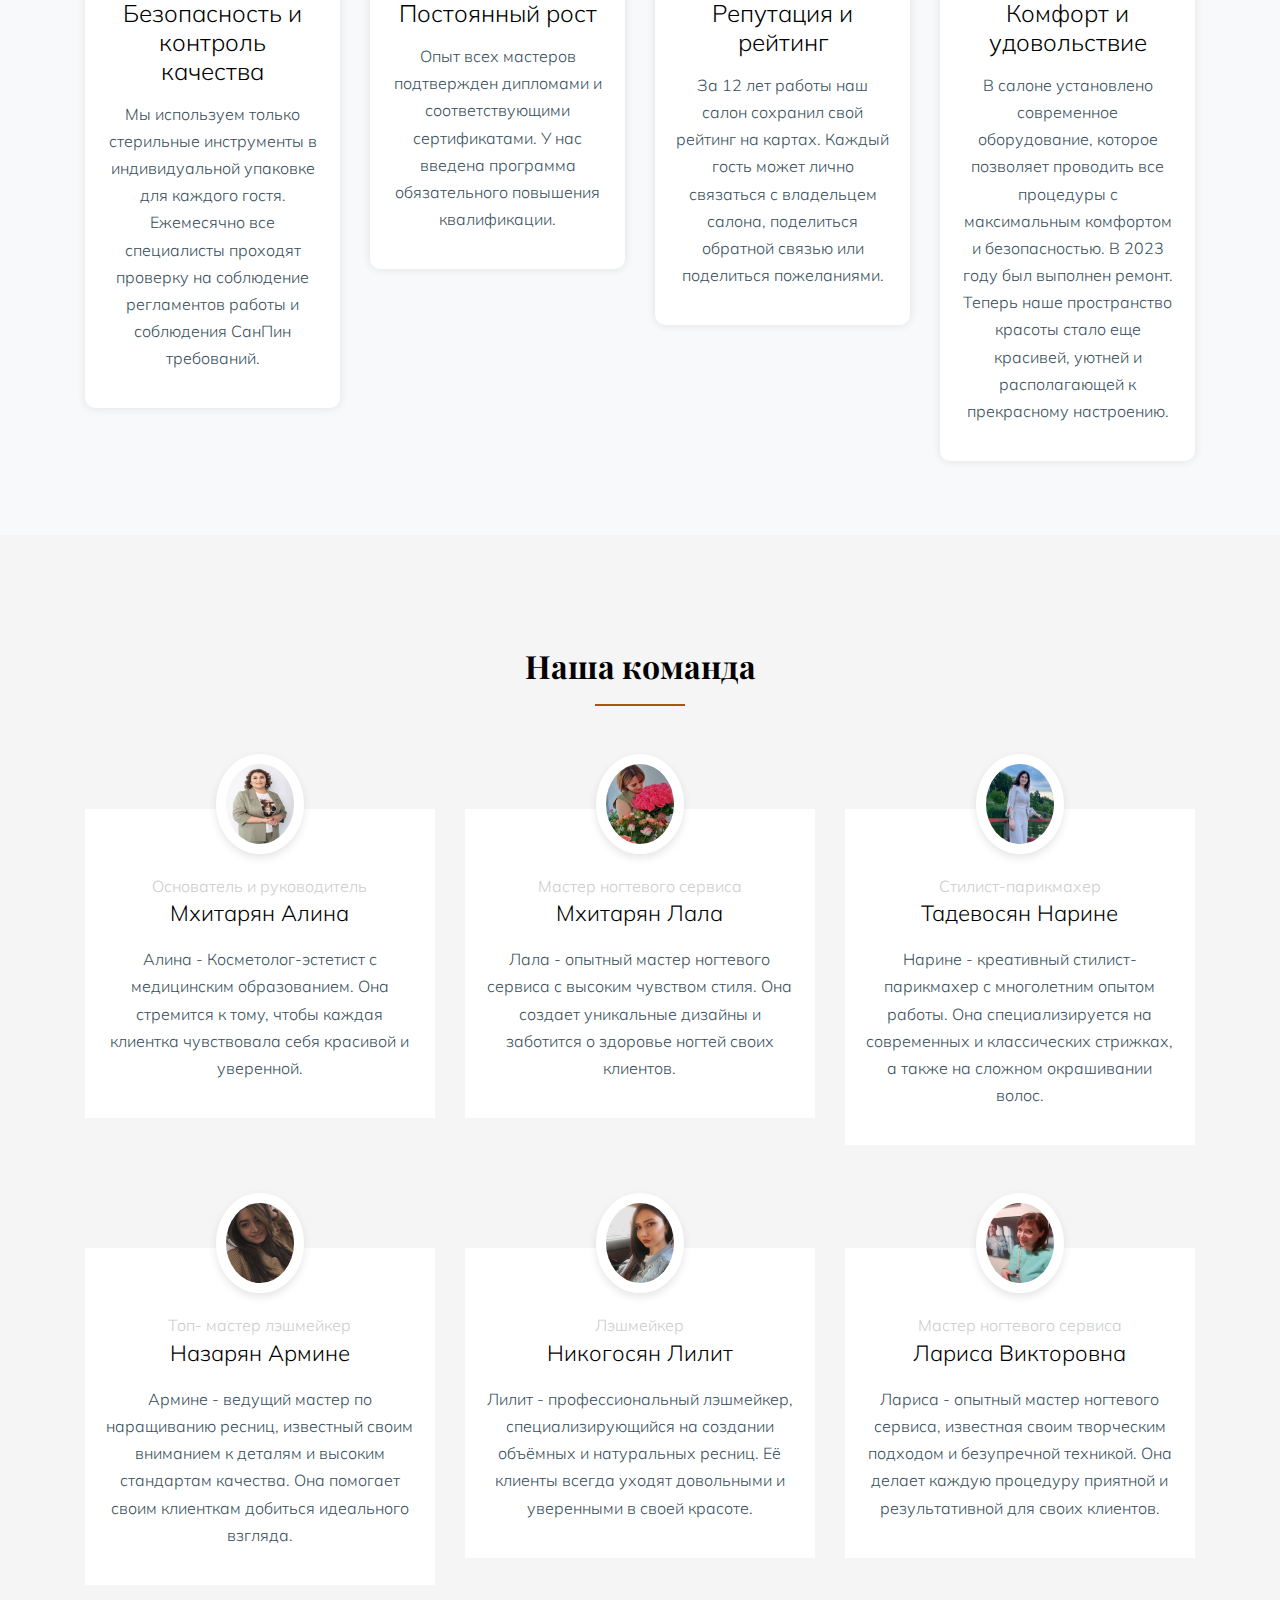
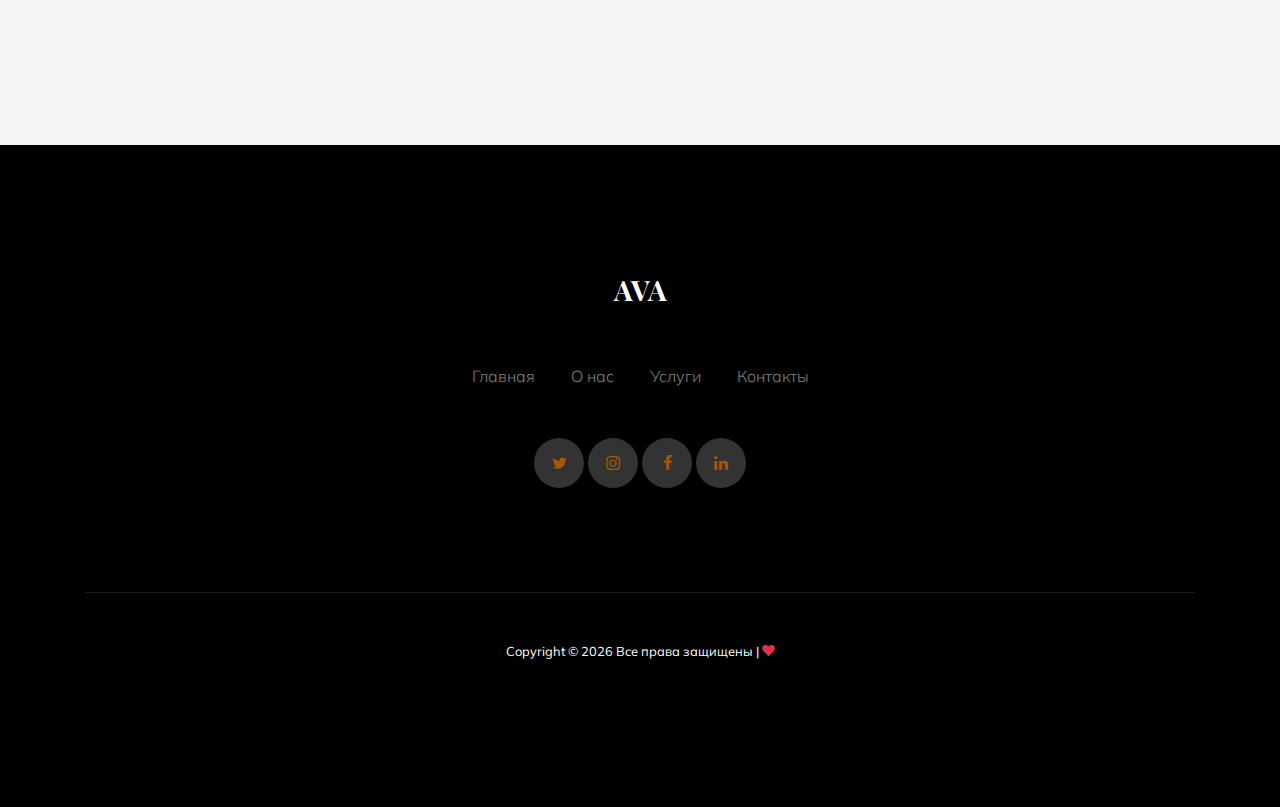
==== commit 10275ebb: "career page" ====
--- a/about.html
+++ b/about.html
@@ -106,6 +106,7 @@
                 <li><a href="index.html" class="nav-link">Главная</a></li>
                 <li class="active"><a href="about.html" class="nav-link">О нас</a></li>
                 <li><a href="services.html" class="nav-link">Услуги</a></li>
+                <li><a href="career.html" class="nav-link">Вакансии</a></li>
                 <li><a href="gallery.html" class="nav-link">Портфолио</a></li>
                 <li><a href="blog.html" class="nav-link">Блог</a></li>
                 <li>
--- a/css/style.css
+++ b/css/style.css
@@ -2560,17 +2560,17 @@
 }
 
 /* Base styles for .bron */
-.bron {
+/* .bron {
   position: fixed;
   z-index: 3;
-  left: 75vw;
-  top: 85vh;
+  left: 50% !important;
+  top: 90% !important;
   transition: 1s;
   padding: 10px;
 }
 
 /* Responsive Styles */
-@media (max-width: 1200px) {
+/* @media (max-width: 1200px) {
   .btn2 {
     font-size: 1.1rem;
     width: 25vw;
@@ -2631,7 +2631,7 @@
     left: 40vw;
     top: 85vh;
   }
-}
+} */ */
 
 
 /* 
@@ -2651,4 +2651,37 @@
     left: 65%;
     top: 90vh;
   }
-} */+} */
+
+.accordion {
+  margin: 20px;
+}
+
+.accordion-header {
+  cursor: pointer;
+  background-color: #f1f1f1;
+  padding: 10px;
+  border: 1px solid #A95700;
+  border-radius: 5px;
+  margin-top: 0.5%;
+}
+
+.accordion-content {
+  max-height: 0;
+  overflow: hidden;
+  transition: max-height 0.3s ease-out;
+  background-color: transparent;
+  border-top: none;
+  padding: 0 10px;
+  border-radius: 0 0 5px 5px;
+}
+
+.careerBtn{
+  font-size: 25px;
+}
+li{
+  cursor: pointer;
+}
+.warning{
+  color: rgb(222, 99, 99) !important;
+}